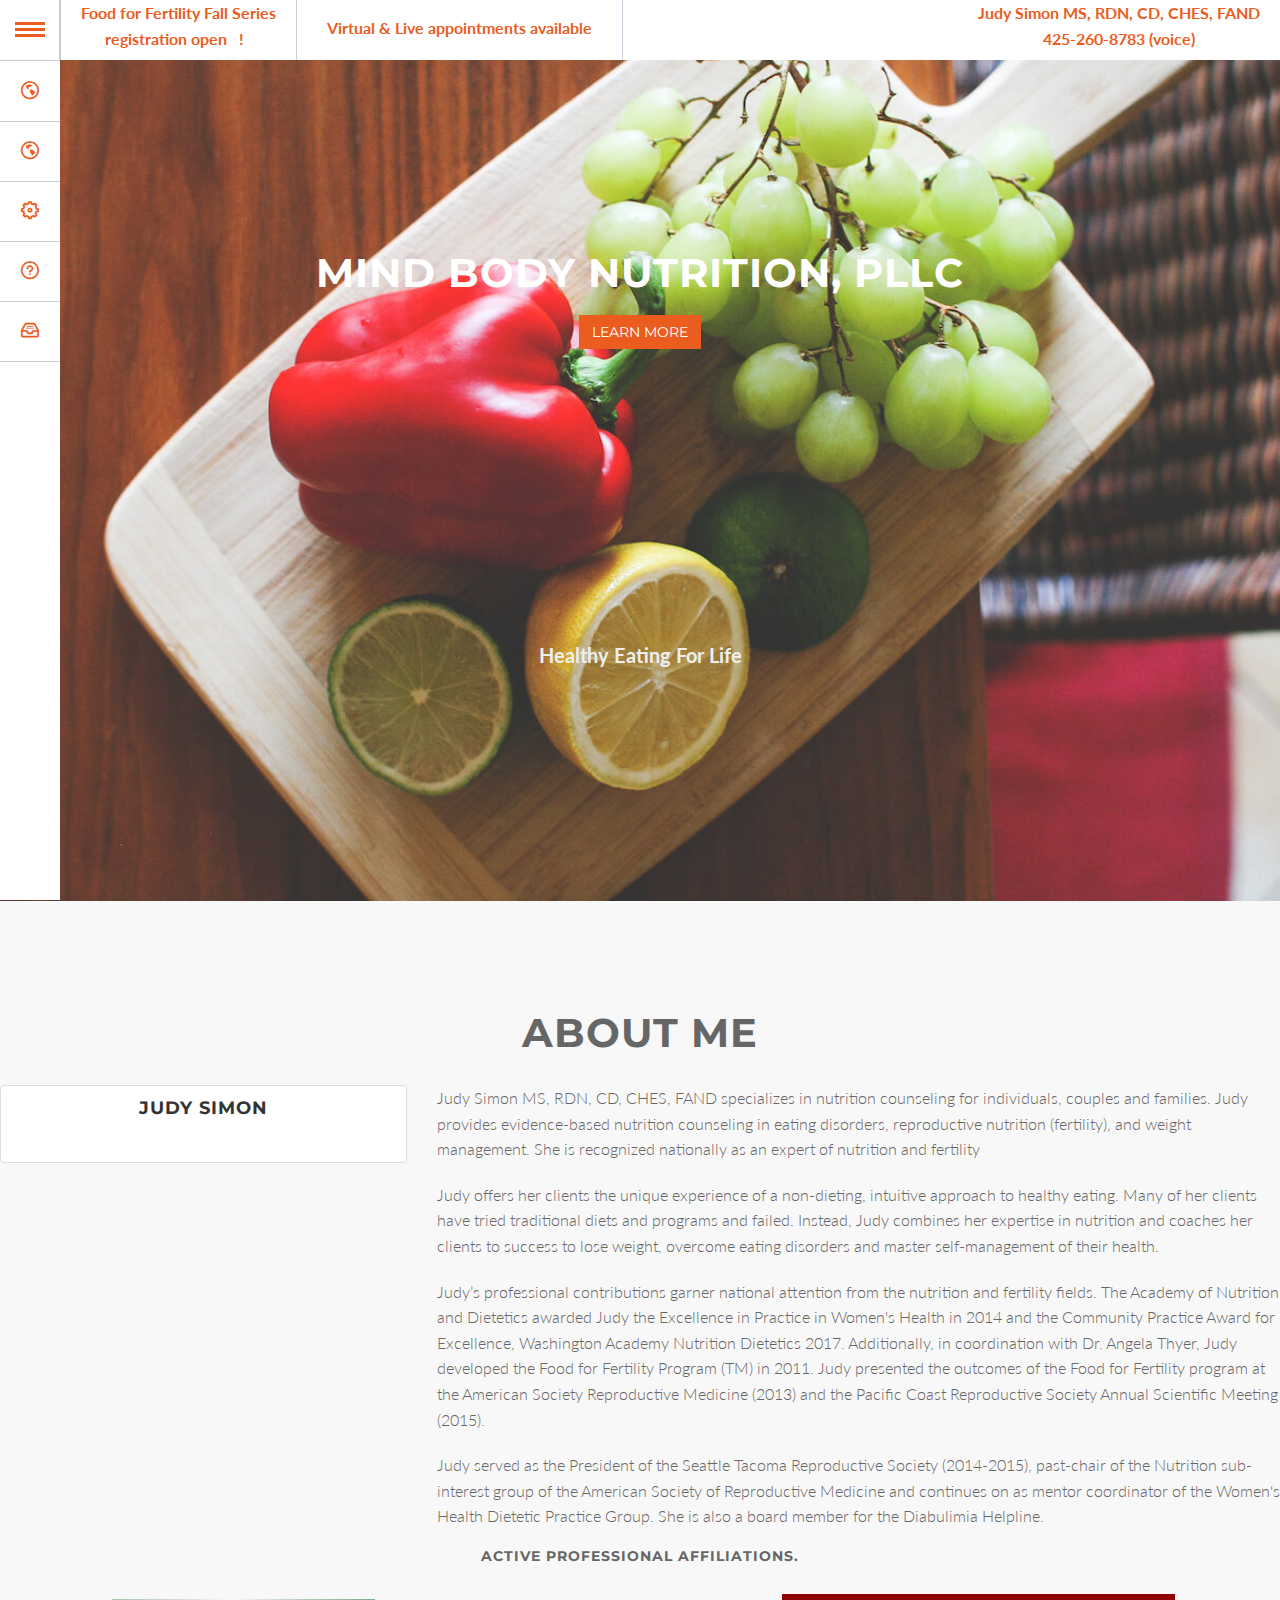
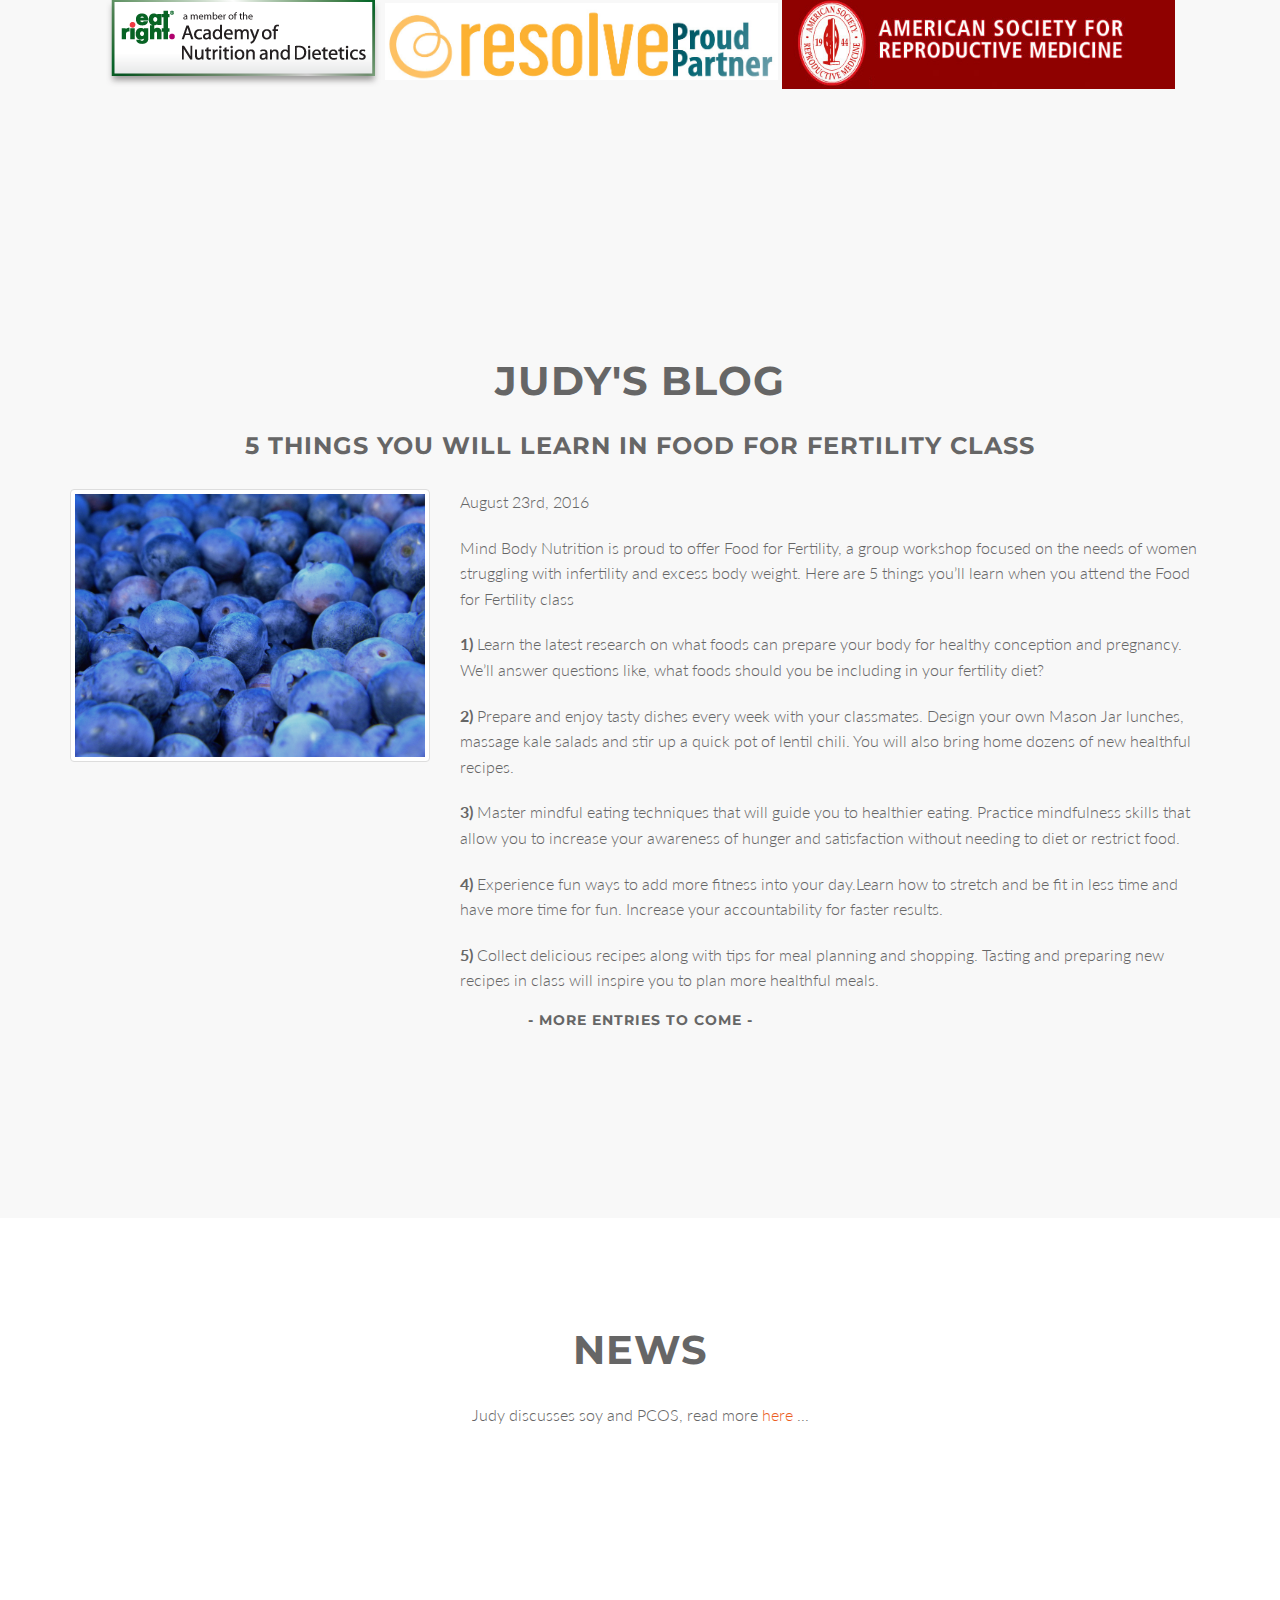
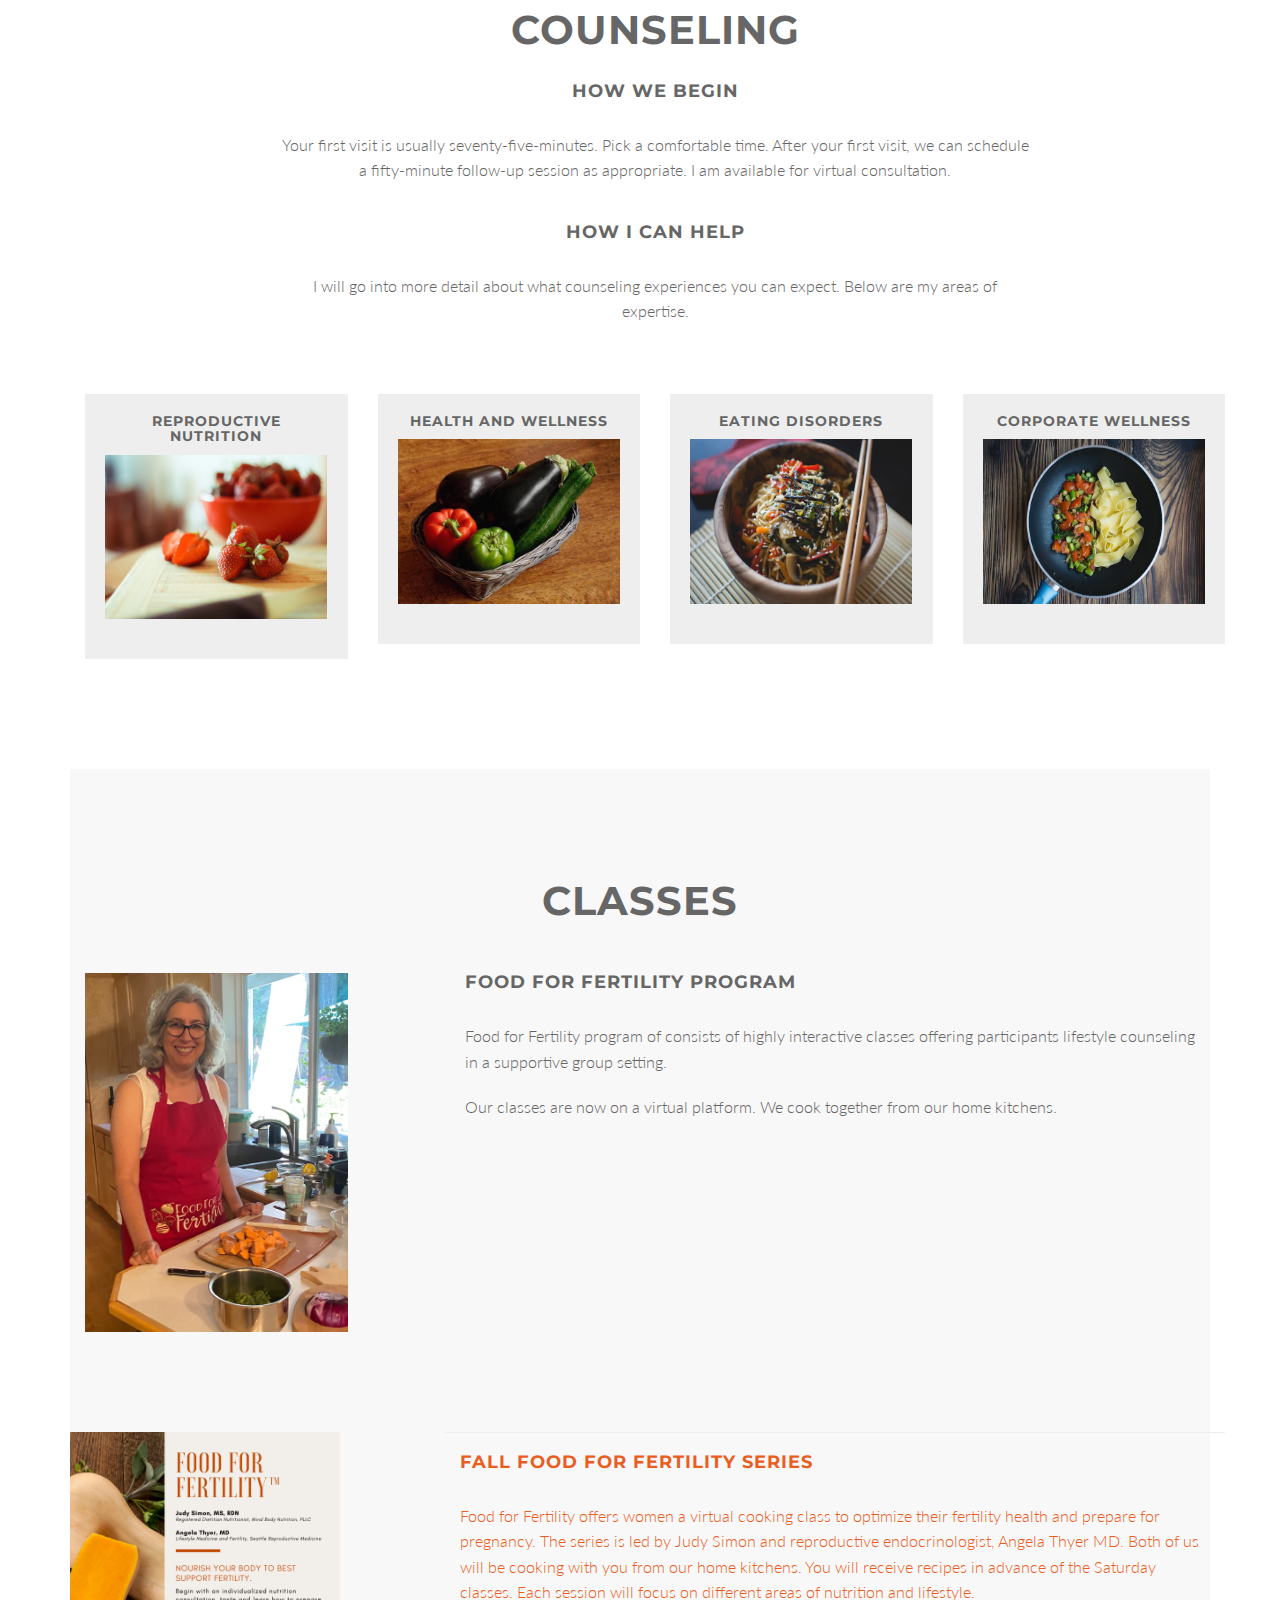
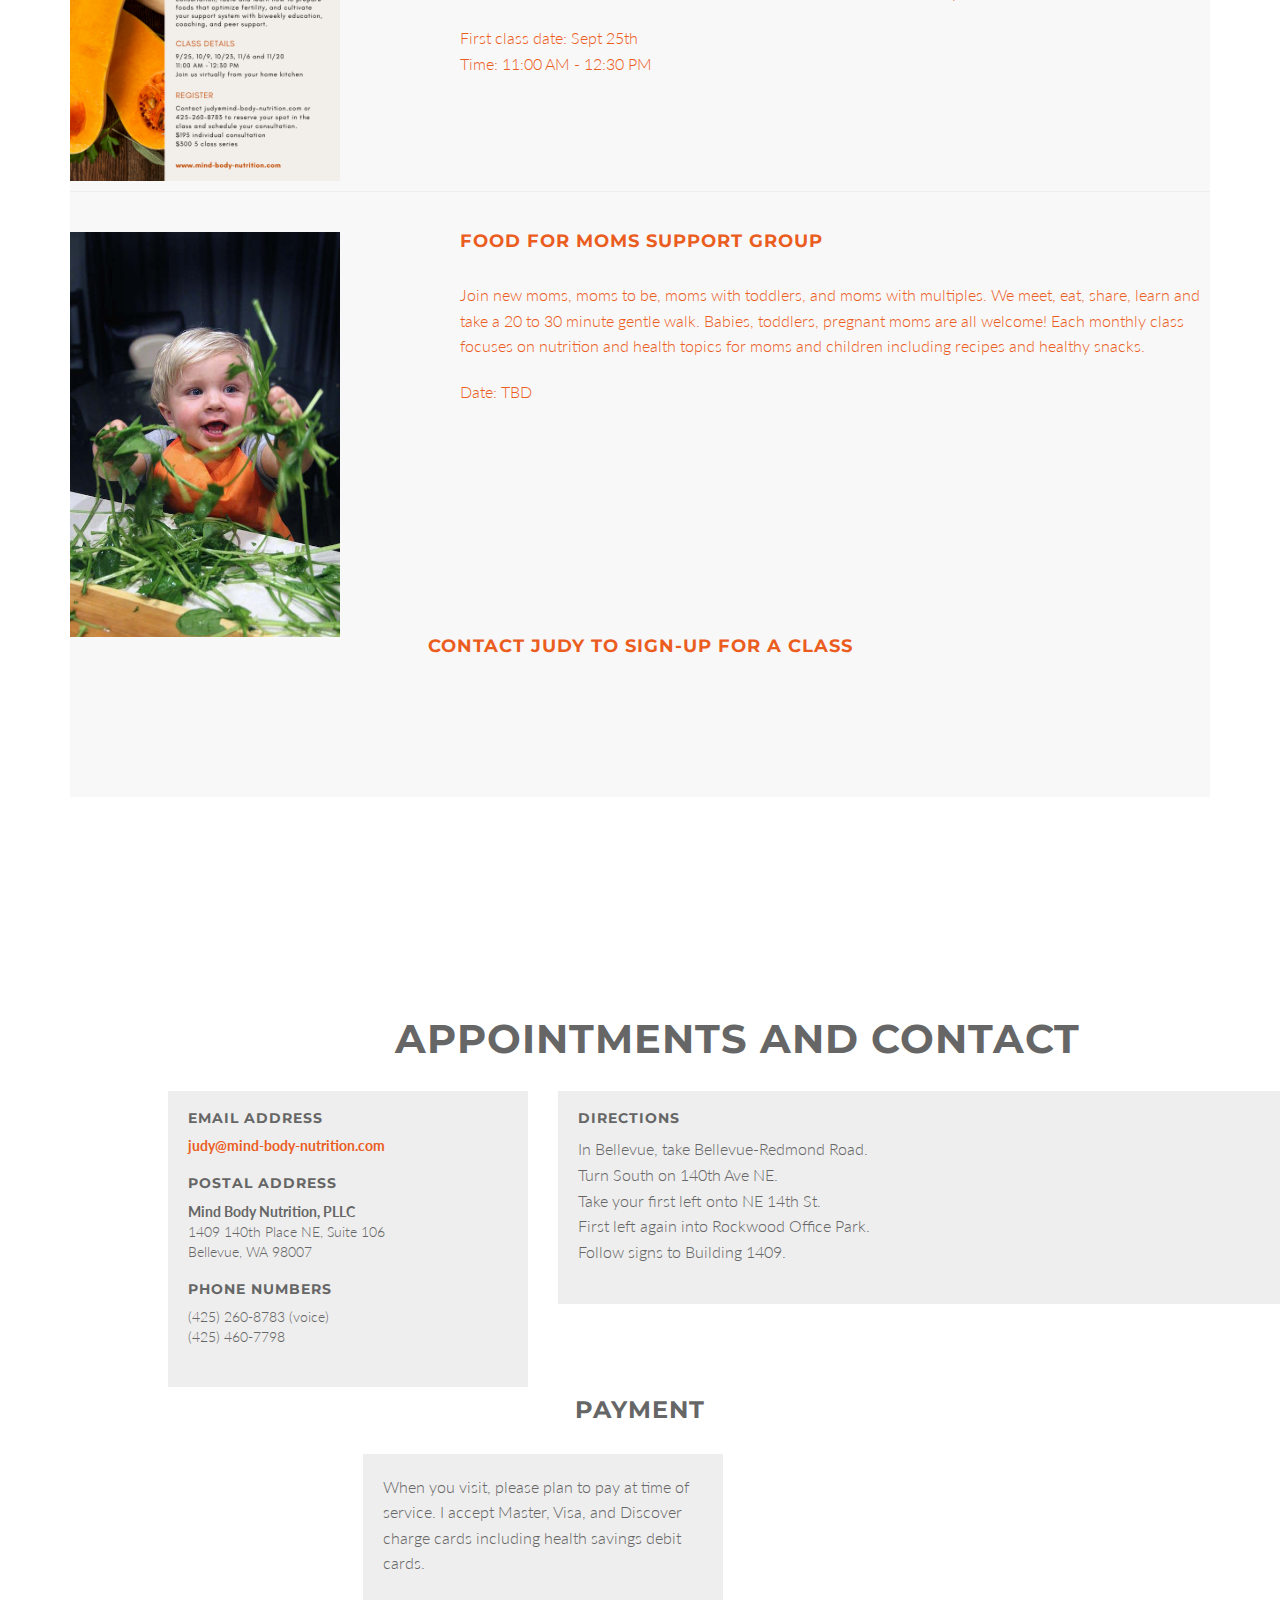
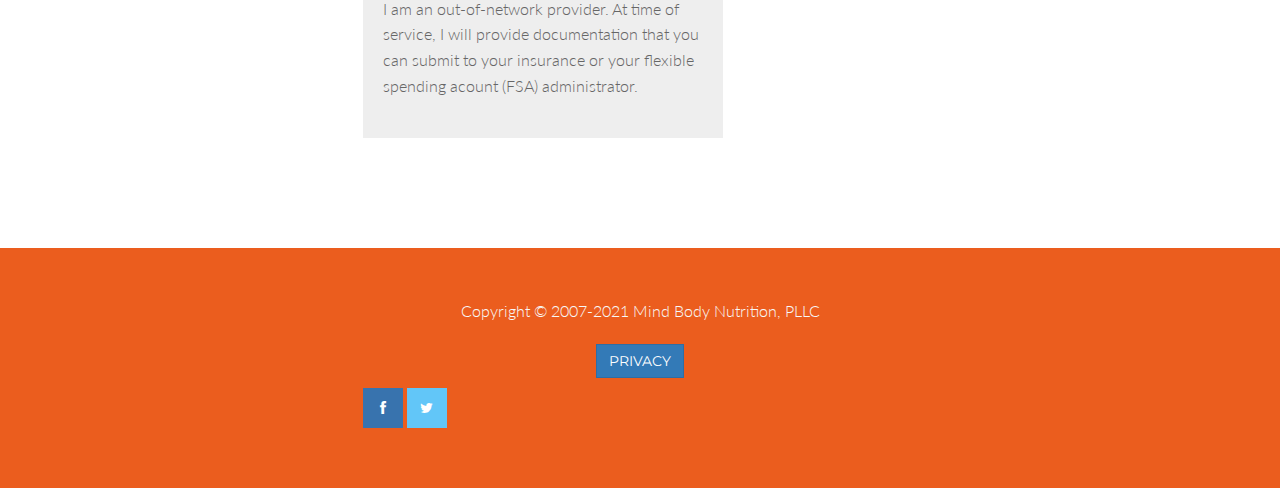
==== index.html @ d6df1277 "first update to FFF Fall series" ====
<!DOCTYPE html>
<!--
copyright Mind Body Nutrition, PLCC 2007-2021, all rights reserved
-->
<html lang="en">
 
<head>
  <meta charset="utf-8">
  <meta name="viewport" content="width=device-width, initial-scale=1">
  <meta name="description" content="">
  <meta name="author" content="">

  <title>Mind Body Nutrition</title>

  <!-- Bootstrap Core CSS -->
  <!--
  <link href="css/bootstrap.css" rel="stylesheet" type="text/css">
  -->
  <link href="bootstrap-3.3.5-dist/css/bootstrap.min.css" rel="stylesheet" type="text/css">

  <!-- Fonts -->
  <link href="font-awesome/css/font-awesome.css" rel="stylesheet" type="text/css">
  <link href="css/nivo-lightbox.css" rel="stylesheet" />
  <link href="css/nivo-lightbox-theme/default/default.css" rel="stylesheet" type="text/css" />
  <link href="css/animate.css" rel="stylesheet" />
  <!-- Squad theme CSS -->
  <link href="css/style.css" rel="stylesheet">
  <link href="color/default.css" rel="stylesheet">

</head>

<body data-spy="scroll">
  <div class="container-fluid">
    <div class="col-xs-1 col-md-2 col-lg-1">
      <ul id="gn-menu" class="gn-menu-main">
        <li class="gn-trigger">
          <a class="gn-icon gn-icon-menu"><span>Menu</span></a>
          <nav class="gn-menu-wrapper" >
            <div class="gn-scroller" >
              <ul class="gn-menu">
                <li><a data-toggle="collapse" data-target=".navbar-collapse" 
                href="#about" class="gn-icon gn-icon-earth">About</a></li>
                <li><a data-toggle="collapse" data-target=".navbar-collapse" 
                href="#blog"  class="gn-icon gn-icon-earth">Blog</a></li>
                <li><a data-toggle="collapse" data-target=".navbar-collapse" 
                href="#service" class="gn-icon gn-icon-cog">Counseling</a></li>
                <li><a data-toggle="collapse" data-target=".navbar-collapse" 
                href="#works" class="gn-icon gn-icon-help">Classes</a></li>
                <li><a data-toggle="collapse" data-target=".navbar-collapse" 
                href="#contact" class="gn-icon gn-icon-archive">Contact</a></li>
              </ul>
            </div>
            <!-- /gn-scroller -->
          </nav>
        </li>
        <li>
          <!-- <a href="index.html"> </a> -->
        </li>
        <li style="padding-left:20px; padding-right:20px" class="hidden-xs">
          <strong>
          <a href="#works">
          <p>Food for Fertility Fall Series 
          <br>registration open &nbsp; ! &nbsp; 
          </p>
          </a>
          <!--
          <br>Registration is now open</p></a>
          -->
          </strong>
        </li>

        <li style="padding-left:30px; padding-top:15px; padding-right:30px" class="hidden-xs">
          <strong>
          <p>
          Virtual & Live  appointments available
          </p> 
          </strong>
        </li>

        <li style="padding-right:20px; position: relative" class="hidden-xs">
          <strong>
          <p>
          Judy Simon MS, RDN, CD, CHES, FAND<br>
          425-260-8783 (voice)</p>
           
          </strong>
        </li>
        
        
      </ul>
    </div>
  </div>

  <!-- Section: intro -->

  <section id="intro" class="intro">
    <div class="slogan">
      <h1>Mind Body Nutrition, PLLC</h1>
      <a href="#about" class="btn btn-skin scroll">Learn more</a>
      <div class="row voffset">
        <br/>
        <br/>
        <p><strong>Healthy Eating For Life</strong></p>    
      </div>
    </div>
  </section>
  <!-- /Section: intro -->

  <!-- Section: about -->
  <section id="about" class="home-section text-center bg-gray">
    <div class="heading-about marginbot-50">

      <!--
      <div class="container">
      -->

        <div class="row">
          <div class="section-heading">
              <h2>About Me</h2>
          </div>
          <div class="col-xs-4 col-sm-4 col-md-4">
            <div class="thumbnail">
              <img src="nimg/judysimon-102818.jpg" alt=""/>
              <h4 class="caption">Judy Simon</h4>
            </div>
          </div>
          
          <div class="col-xs-8 col-sm-8 col-md-8 text-left">
              <p>
                  Judy Simon MS, RDN, CD, CHES, FAND specializes in nutrition counseling for
                  individuals, couples and families. Judy provides evidence-based nutrition 
                  counseling in eating disorders, reproductive nutrition (fertility), and weight 
                  management. She is recognized nationally as an expert of nutrition and 
                  fertility
              </p>
              <p>
                  Judy offers her clients the unique experience of a non-dieting, intuitive 
                  approach to healthy eating. Many of her clients have tried traditional 
                  diets and programs and failed. Instead, Judy combines her expertise 
                  in nutrition and coaches 
                  her clients to success to lose weight, overcome eating disorders and 
                  master self-management of their health.
              </p>
              <p> 
                  Judy’s professional contributions garner national attention from the nutrition 
                  and fertility fields. The Academy of Nutrition and Dietetics awarded Judy the
                  Excellence in Practice in Women's Health in 2014 and the Community 
                  Practice Award for Excellence, Washington Academy Nutrition Dietetics 2017.
                  Additionally, in coordination with Dr. Angela Thyer, Judy developed the Food 
                  for Fertility Program (TM) in 2011. Judy presented the outcomes of the Food 
                  for Fertility program at the American Society Reproductive Medicine (2013) 
                  and the Pacific Coast Reproductive Society Annual Scientific Meeting (2015).
              </p>
              <p>
                  Judy served as the President of the Seattle Tacoma Reproductive Society 
                  (2014-2015), past-chair of the Nutrition sub-interest group of the American 
                  Society of Reproductive Medicine and continues on as mentor coordinator of 
                  the Women's Health Dietetic Practice Group. She is also a board member for 
                  the Diabulimia Helpline. 
              </p>
          </div>
        </div>  
        <div class="row">
          <h5>Active professional affiliations.</h5>
          <img src="nimg/Academy_member.png">
          <img src="nimg/resolve.jpg" height="30%" width="30%">
          <img src="nimg/asrm.jpg" height="30%" width="30%">
        </div>
      <!--
      </div>
      -->
    </div> 
  </section>
  <!-- /Section: about -->
 
  <!-- Section: blog -->
  <section id="blog" class="home-section text-center bg-gray">
    <div class="heading-blog marginbot-50">

      <div class="container">

        <div class="row">
          <div class="section-heading">
              <h2>Judy's Blog</h2>
              <h3>5 Things You Will Learn in Food for Fertility Class</h3>
          </div>
         
          <div class="col-xs-4 col-sm-4 col-md-4">
            <div class="thumbnail">
              <img src="nimg/blueberries.jpg" alt=""/>
              <!-- <h4 class="caption">Judy Simon</h4> -->
            </div>
          </div>
          
          <div class="col-xs-8 col-sm-8 col-md-8 text-left">
 
              <p>August 23rd, 2016</p>

              <p>Mind Body Nutrition is proud to offer Food for Fertility, a group workshop focused on the needs of women 
                 struggling with infertility and excess body weight.  Here are 5 things you’ll learn when you attend the Food for Fertility class</p>
              <p><strong>1) </strong>Learn the latest research on what foods can prepare your body for healthy conception and pregnancy.
                 We’ll answer questions like, what foods should you be including in your fertility diet?
              <p><strong>2) </strong>Prepare and enjoy tasty dishes every week with your classmates. Design your own Mason Jar lunches, massage kale salads  
                 and stir up a quick pot of lentil chili.  You will also bring home dozens of new healthful recipes.</p>
              <p><strong>3) </strong>Master mindful eating techniques that will guide you to healthier eating. Practice mindfulness skills that allow you 
                 to increase your awareness of hunger and satisfaction without needing to diet or restrict food.</p>
              <p><strong>4) </strong>Experience fun ways to add more fitness into your day.Learn how to stretch and be fit in less time and 
                  have more time for fun.  Increase your accountability for faster results.</p>
              <p><strong>5) </strong>Collect delicious recipes along with tips for meal planning and shopping. Tasting and preparing 
                 new recipes in class will inspire you to plan more healthful meals.</p>
          </div>
       </div>  
        <div class="row">
         <h5> - More entries to come - </h5>
        </div>
      </div>
    </div> 
  </section>
  <!-- /Section: blog -->

   <!-- Section: news -->
   <section id="news" class="home-section text-center">
     <div class="heading-about marginbot-50">
       <div class="container">
         <div class="row">
           <div class="col-lg-8 col-lg-offset-2">
             <div class="section-heading">
               <h2>News</h2>
               <p>Judy discusses soy and PCOS, read more 
               <a href="https://www.marthamckittricknutrition.com/is-soy-bad-for-pcos-read-what-the-pcos-experts-say">here </a> ...</p>
             </div>
           </div>
         </div>
       </div>
     </div>
     <div class="container">

  <!-- /Section: news -->
 
 
   <!-- Section: services -->
   <section id="service" class="home-section text-center">
     <div class="heading-about marginbot-50">
       <div class="container">
         <div class="row">
           <div class="col-lg-8 col-lg-offset-2">
             <div class="section-heading">
               <h2>Counseling</h2>
               <h4>How We Begin</h4>
               <p>Your first visit is usually seventy-five-minutes. Pick a comfortable time. 
                 After your first visit, we can schedule a fifty-minute follow-up session 
                 as appropriate. I am available for virtual consultation.</p>
               <br>
               <h4>How I can help</h4>
               <p>I will go into more detail about what counseling 
                 experiences you can expect. Below are my areas of expertise.</p>
             </div>
           </div>
         </div>
       </div>
     </div>
     <div class="container">
       <div class="row panel-b">
         <div  class="row-height">
           <div class="col-xs-6 col-sm-3 col-md-3">         
             <div class="team boxed-grey">
               <div class="inner">
                 <h5>Reproductive Nutrition</h5>
                 <!--
                 <p class="subtitle">brief description</p>
                 -->
                 <div class="avatar">
                 <!-- -->
                   <img src="nimg/strawberries2a.jpg" alt="" class="img-responsive " />
                   
                
                 </div>
               </div>
             </div>         
           </div>
           <div class="col-xs-6 col-sm-3 col-md-3">
             <div class="team boxed-grey">
               <div class="inner">
                 <h5>Health and Wellness</h5>
                 <!--
                 <p data-toggle="tooltip" data-placement="top" 
                   title="whatever">brief description</p>
                -->
                <!--
                <p class="subtitle">brief description</p>
                -->
                <div class="avatar">
                <!---->
                  <img src="nimg/veg1a.jpg" alt="" class="img-responsive "  />
                
                </div>
              </div>
            </div>                  
          </div>     
          <div class="col-xs-6 col-sm-3 col-md-3">     
            <div class="team boxed-grey">
              <div class="inner">
                <h5>Eating disorders</h5>
                <!--
                <p class="subtitle">brief description</p>
                -->
                <div class="avatar">
                <!---->
                  <img src="nimg/veg2a.jpg" alt="" class="img-responsive "  />
                  
                
                </div>
              </div>
            </div>        
          </div>
          <div class="col-xs-6 col-sm-3 col-md-3">
            <div class="team boxed-grey">
              <div class="inner">
                <h5>Corporate wellness</h5>
                <!--
                <p class="subtitle">brief description</p>
                -->
                <div class="avatar">
                <!---->
                  <img src="nimg/pan1a.jpg" alt="" class="img-responsive "  />
                  
                
                </div>
              </div>
            </div>        
          </div>
        </div>
      </div>
    </div>

  </section>

  <!-- /Section: services -->
  <!-- Section: works -->

  <section id="works" class="home-section text-center bg-gray">
    <div class="heading-works marginbot-50">
      <div class="container-fluid">
        <div class="section-heading">
          <h2>Classes</h2>
        </div>

        <br>
        <!-- * * * FFF Program * * * -->

        <div class="row">

          <div class="col-xs-4 col-sm-4 col-md-4">
            <img src="nimg/Judy-Kitchen.png" class="img-responsive" height="75%" width="75%">
          </div>

          <div class="col-xs-8 col-sm-8 col-md-8 text-left">

            <h4> Food For Fertility Program</h4>

            <p>Food for Fertility program of consists of highly interactive classes offering
               participants lifestyle counseling in a supportive group setting. 
            </p>
            <p>
              Our classes are now on a virtual platform. We cook together from our home kitchens.
            </p>
          </div>
        </div>

        <br>

        <!-- * * * FFF Support Class * * * -->

        <!--

        <div class="row">
          <div class="col-xs-4 col-sm-4 col-md-4">
            <a href="docs/Support-Winter-2021.png"> <img src="docs/Support-Winter-2021.png" class="img-responsive" height="75%" width="75%">
          </div>
          <div class="col-xs-8 col-sm-8 col-md-8 text-left">
            <strong></strong>
            <h4>
               Food for Fertility Virtual Cooking Class 
               &nbsp; 
               <a href="mailto:judy@mind-body-nutrition.com"> sign-up </strong> </a>
            </h4>
            <h5>
            Kick off the new year!
            </h5>
            <p> 
            Plan to join Judy Simon, R.D., and Angela Thayer, M.D. from your home kitchen and
            together we'll learn to cook delicious plant-forward recipes to enhance fertility. 
            </p>
            <p>
            Date: Jan 24th, 2021<br>
            Time: Noon to 1:00 PM <br>
            </p>
            <!--
            <p> 
               The next support group will meet in September, date to be announced 
            </p>
              Location: 
              Seattle Reproductive Medicine<br>
              1505 West Lake Union /Sutie 400<br>
              Seattle, WA 98109<br>
              RSVP,&nbsp; class fee: $ pre-regisrationn required <br></p>
              <br>
              Location: Seattle Reproductive Medicine<br>Class </p>
            -->
          </div>
        </div>

        <br>

        <!-- * * * FFF 6-week Series Class * * * -->

        <div class="row">
          <div class="col-xs-4 col-sm-4 col-md-4">
            <!--
            <img src="img/Medley.png" class="img-responsive" height="85%" width="75%">
            -->
            <a href="docs/FFF-Class-092521.pdf"> <img src="docs/FFF-Class-092521.png" class="img-responsive" height="75%" width="75%">
            
          </div>

          <hr>
 
          <div class="col-xs-8 col-sm-8 col-md-8 text-left">

            <h4> Fall Food for Fertility Series 
              <!--
              &nbsp; 
              <a href="mailto:judy@mind-body-nutrition.com"> sign-up </strong></a>
              -->
            </h4>

            <!--
            <p>Description: &nbsp; The five-week class fosters
               skills that enable weight loss and fertility, focusing on healthy eating, 
               meal-planning strategies, and exercise habits. We cook, taste, meal plan, 
               and partake in light exercise. 
            </p>
            -->
            <p>
               Food for Fertility offers women a virtual cooking class to optimize their
               fertility health and prepare for pregnancy. The series is led by Judy Simon
               and reproductive endocrinologist, Angela Thyer MD. Both of us will be cooking with
               you from our home kitchens. You will receive recipes in advance of the 
               Saturday classes. Each session will focus on different areas of nutrition and 
               lifestyle.
             </p>
<!--
             <p>
                You will gain confidence and support in your skills by hands on cooking,
                planning and learning together with peers in a private small group 
                virtual setting.
            </p>
-->
<!--
            <p>
              The program consists of four weekly virtual sessions on Saturday mornings; 
              each session is 90 minutes online.</p>
            </p>
-->
	    <p>
               First class date: Sept 25th<br>
               Time: 11:00 AM - 12:30 PM <br>
               <!--
               Fee: $40 <br>
               -->
            </p>
            <!--
              <ul type="circle">
              <li>Current series began January 28, 2017</li>
              </li>
              </ul>
              <div LINE-HEIGHT:5px>
              </div>
            -->
          </div>
        </div>

        <hr>

        <br>


        <!-- * * * Mom's Class * * * -->

        <div class="row">
          <div class="col-xs-4 col-sm-4 col-md-4">
            <img src="nimg/childeating.JPG" class="img-responsive" height="75%" width="75%">
          </div>
          <div class="col-xs-8 col-sm-8 col-md-8 text-left">

            <h4>
              Food For Moms support group
              &nbsp; 
              <!--
              <a href="mailto:judy@mind-body-nutrition.com"> sign-up  </a>
              -->
            </h4>

            <p>
              Join new moms, moms to be, moms with toddlers, and moms with multiples. We meet, 
              eat, share, learn and take a 20 to 30 minute gentle walk. Babies, toddlers, pregnant
              moms are all welcome! Each monthly class focuses on nutrition and health topics for 
              moms and children including recipes and healthy snacks.
            </p>
            <p>
              Date: TBD<br>
            <!--
              <p> 
                Location:<br>
                 Willburton Hill Park<br>
                 Bellevue, WA <br>
                 RSVP
              </p>
              RSVP  , &nbsp; class fee: $50</p>
            -->
            </p>
          </div>
        </div>

        <!-- * * * END-OF-DESCRIPTIONS * * * -->

     <!-- General sign up -->
          
      <h4>
        <a href="mailto:judy@mind-body-nutrition.com">
          <strong>Contact Judy to sign-up for a class</strong>
        </a>
      </h4>
      </div>
    </div>
  <!-- END_OF_CLASSES -->            
  </section>

  <!-- /Section: works -->

  <!-- Section: contact -->
  <section id="contact" class="home-section text-center">
    <div class="heading-contact marginbot-10">    
  
      <div class="container">
        <div class="row">
          <div class="col-lg-12 col-lg-offset-1">
            <div class="section-heading">
              <h2>Appointments and Contact</h2> 
                    
              <div class="row panel-b text-left">
                
                <div class="col-xs-6 col-sm-4 col-md-4">         
                  <div class="team boxed-grey">
                    <div class="inner">
                      <h5>Email Address</h5>
                      <address>
                        <a href="mailto:judy@mind-body-nutrition.com">
                          <strong>judy@mind-body-nutrition.com</strong> 
                        </a>
                        <br/>
                      </address>                     
                      <h5>Postal Address</h5>
                      <address class="text-left">
                        <strong>Mind Body Nutrition, PLLC</strong><br>
                        1409 140th Place NE, Suite 106<br>
                        Bellevue, WA 98007
                        </br></br>
                        <h5>Phone numbers</h5>
                        
                        <abbr title="Phone"></abbr> (425) 260-8783 (voice)<br>
                        <abbr title="Fax"></abbr> (425) 460-7798
                      </address>
                    </div>
                  </div>         
                </div>   
                <div class="col-xs-6 col-sm-8 col-md-8">     
                  <div class="team boxed-grey">
                    <div class="inner">
                      <h5>Directions</h5>
                      <p>
                        In Bellevue, take Bellevue-Redmond Road.
                        <br>
                          Turn South on 140th Ave NE. 
                        <br>
                          Take your first left onto NE 14th St. 
                        <br>
                          First left again into Rockwood Office Park. 
                        <br>
                          Follow signs to Building 1409.
                      </p>
                    </div>
                  </div>        
                </div>      
              </div>
              
    
            </div>
          </div>
        </div>
      </div>
    </div>
    
    <div class="container">
      <div class="row">
        <div class="col-lg-6 col-lg-offset-3">
          <div class="section-heading">  
            <h3>Payment</h3>     
            <div class="row panel-b text-left">      
              <div class="col-xs-10 col-sm-8 col-md-8">         
                <div class="team boxed-grey">
                  <div class="inner">
                     <p>When you visit, please plan to pay at time of service. I accept Master, 
                    Visa, and Discover charge cards including health savings debit cards.</p>
                    <p>I am an out-of-network provider. At time of service, I will provide 
                      documentation that you can submit to your insurance or your 
                      flexible spending acount (FSA) administrator.</p>
                  </div>
                </div>
              </div>
            </div>
          </div>
        </div>
      </div>
    </div>
  </section>
  <!-- /Section: contact -->

  <footer>
    <div class="container">
      <div class="row">
        <div class="col-md-offset-3 col-md-6 ">

          <p>Copyright &copy; 2007-2021 Mind Body Nutrition, PLLC</p>

          <button class="btn btn-primary" type="button" data-toggle="collapse"
                  data-target="#Pri" 
                  aria-expanded="false" aria-controls="Pri">Privacy</button>
          <div class="collapse" style="background:blue" id="Pri">
            <div class="well text-left ">
              <div style="background:grey; color:green;margin: 0 0 0 0;border-width:0px">
                <p> We respect your privacy. </p> 
                <p> This website, Mind-Body-Nutrition, does not collect information about you</p>
              </div>
            </div>
          </div>

<!--
.navbar-default .navbar-nav .open .dropdown-menu>li>a,.navbar-default .navbar-nav .open .dropdown-menu {
  	background-color: #3344ff;
    color:#ffffff;
  }
          <div class="panel-group col-md-1" id="accordion" role="tablist" 
               aria-multiselectable="true" style="color:#ffffff">
            <div class="panel panel-default">
              <div class="panel-heading" role="tab" id="heading1">
                <h4 class="panel-title">
                  <a role="button" data-toggle="collapse" data-parent=#accordion"
                  href="#collapse1" aria-expanded="true" aria-controls="collapse1">Privacy</a>
                </h4>
              </div>
            <div id="collapse1" class="panel-collapse collapse in" role="tabpanel"
                 aria-labelledby="heading1">
              <div class="panel-body">
              </div>
             </div>
            </div>
          </div>
-->
          
          <ul style="list-style-type:none;" class="company-social">
            <li class="social-facebook">
              <a href="https://www.facebook.com/mindbodynutritionpllc" 
                 target="_blank"><i class="fa fa-facebook"></i></a>
            </li>
            <li class="social-twitter">
              <a href="https://twitter.com/jsimonrd" 
                 target="_blank"><i class="fa fa-twitter"></i></a>
            </li>
          </ul>
        </div>
      </div>
    </div>
  </footer>

  <!-- Core JavaScript Files -->
  <script src="js/jquery.min.js"></script>
  <!--
  <script src="js/bootstrap.js"></script>
  -->
  <script src="bootstrap-3.3.5-dist/js/bootstrap.min.js"></script>

  <script src="js/jquery.easing.min.js"></script>
  <script src="js/classie.js"></script>
  <script src="js/gnmenu.js"></script>
  <script src="js/jquery.scrollTo.js"></script>
  <script src="js/nivo-lightbox.min.js"></script>
  <script src="js/stellar.js"></script>
  <!-- Custom Theme JavaScript -->
  <script src="js/custom.js"></script>
  <script>$(function () {$('[data-toggle="popover"]').popover()})</script>
  <script> function pri() {return "hi this is your privacy"; }</script>
  <script
          $('.nav a').on('click', function() {
          $(".btn.navbar").click();
          $(".navbar-toggle").click()
          })
  </script>

</body>

</html>
---- css/nivo-lightbox-theme/default/default.css ----
/*
 * Nivo Lightbox Default Theme v1.0
 * http://dev7studios.com/nivo-lightbox
 *
 * Copyright 2013, Dev7studios
 * Free to use and abuse under the MIT license.
 * http://www.opensource.org/licenses/mit-license.php
 */
 
.nivo-lightbox-theme-default.nivo-lightbox-overlay { 
	background: #666;
	background: rgba(0,0,0,0.6); 
}
.nivo-lightbox-theme-default .nivo-lightbox-content.nivo-lightbox-loading { background: url(loading.gif) no-repeat 50% 50%; }

.nivo-lightbox-theme-default .nivo-lightbox-nav {
	top: 10%;
	width: 8%;
	height: 80%;
	text-indent: -9999px;
	background-repeat: no-repeat;
	background-position: 50% 50%;
	opacity: 0.5;
}
.nivo-lightbox-theme-default .nivo-lightbox-nav:hover { 
	opacity: 1; 
	background-color: rgba(0,0,0,0.5);
}
.nivo-lightbox-theme-default .nivo-lightbox-prev { 
	background-image: url(prev.png); 
	border-radius: 0 3px 3px 0;
}
.nivo-lightbox-theme-default .nivo-lightbox-next { 
	background-image: url(next.png); 
	border-radius: 3px 0 0 3px;
}

.nivo-lightbox-theme-default .nivo-lightbox-close {
	display: block;
	background: url(close.png) no-repeat 5px 5px;
	width: 16px;
	height: 16px;
	text-indent: -9999px;
	padding: 5px;
	opacity: 0.5;
}
.nivo-lightbox-theme-default .nivo-lightbox-close:hover { opacity: 1; }

.nivo-lightbox-theme-default .nivo-lightbox-title-wrap { bottom: -7%; }
.nivo-lightbox-theme-default .nivo-lightbox-title {
	font: 14px/20px 'Helvetica Neue', Helvetica, Arial, sans-serif;
	font-style: normal;
	font-weight: normal;
	background: #000;
	color: #fff;
	padding: 7px 15px;
	border-radius: 30px;
}

.nivo-lightbox-theme-default .nivo-lightbox-image img {
	background: #fff;
	-webkit-box-shadow: 0px 1px 1px rgba(0,0,0,0.4);
	   -moz-box-shadow: 0px 1px 1px rgba(0,0,0,0.4);
	        box-shadow: 0px 1px 1px rgba(0,0,0,0.4);
}
.nivo-lightbox-theme-default .nivo-lightbox-ajax,
.nivo-lightbox-theme-default .nivo-lightbox-inline {
	background: #fff;
	padding: 40px;
	-webkit-box-shadow: 0px 1px 1px rgba(0,0,0,0.4);
	   -moz-box-shadow: 0px 1px 1px rgba(0,0,0,0.4);
	        box-shadow: 0px 1px 1px rgba(0,0,0,0.4);
}

@media (-webkit-min-device-pixel-ratio: 1.3),
       (-o-min-device-pixel-ratio: 2.6/2),
       (min--moz-device-pixel-ratio: 1.3),
       (min-device-pixel-ratio: 1.3),
       (min-resolution: 1.3dppx) {

	.nivo-lightbox-theme-default .nivo-lightbox-content.nivo-lightbox-loading { 
		background-image: url(loading@2x.gif); 
		background-size: 32px 32px;
	}
	.nivo-lightbox-theme-default .nivo-lightbox-prev { 
		background-image: url(prev@2x.png); 
		background-size: 48px 48px;
	}
	.nivo-lightbox-theme-default .nivo-lightbox-next { 
		background-image: url(next@2x.png); 
		background-size: 48px 48px;
	}
	.nivo-lightbox-theme-default .nivo-lightbox-close { 
		background-image: url(close@2x.png); 
		background-size: 16px 16px;
	}
	
}
---- css/style.css ----
/* ==== Google font ==== */
@import url('http://fonts.googleapis.com/css?family=Lato:100,300,400,700,900,100italic,300italic,400italic,700italic,900italic|Montserrat:700|Merriweather:400italic');


body {
    width: 100%;
    height: 100%;
    font-family: 'Lato',sans-serif;
	font-weight: 300;
    color: #666;
    background-color: #fff;
}

html {
    width: 100%;
    height: 100%;
}

h1,
h2,
h3,
h4,
h5,
h6 {
    margin: 0 0 30px;
    text-transform: uppercase;
    font-family: Montserrat,sans-serif;
    font-weight: 700;
    letter-spacing: 1px;
}

p {
    margin: 0 0 20px;
    font-size: 16px;
    line-height: 1.6em;
}

p.lead {
	font-weight: 600;
}

voffset {
  margin-top: 0px;
}
panel {
  height: 50px;
}

a {
    color: #28c3ab;
    -webkit-transition: all .2s ease-in-out;
    -moz-transition: all .2s ease-in-out;
    transition: all .2s ease-in-out;
}

a:hover,
a:focus {
    text-decoration: none;
    color: #176e61;
}

.light {
    font-weight: 400;
}

address {
	margin-left: 0;
	padding: 0;
}


/* misc */
hr {
  margin-top: 10px;
}

.masthead{
    height://height of bg;
        background-image:url("../images/gov-header.jpg");
            background-repeat:no-repeat;
            }

/* margins */
.marginbot-0{margin-bottom:0 !important;}
.marginbot-10{margin-bottom:10px !important;}
.marginbot-20{margin-bottom:20px !important;}
.marginbot-30{margin-bottom:30px !important;}
.marginbot-40{margin-bottom:40px !important;}
.marginbot-50{margin-bottom:50px !important;}

/* ===========================
--- General sections
============================ */

.home-section {
    padding-top: 110px;
    padding-bottom: 110px;
	display:block;
    position:relative;
    z-index:120;
}


.section-heading h2 {
	font-size: 40px;
}
.section-heading i {
	margin-bottom: 80px;
}


/* --- section bg var --- */

.bg-white {
	background: #fff;
}

.bg-gray {
	background: #f8f8f8;
}


.bg-dark {
	background: #575757;
}

/* --- section color var --- */

.text-light {
	color: #fff;
}

/* ============================
--- Menu
============================= */

@font-face {
		font-weight: normal;
		font-style: normal;
		font-family: 'ecoicons';
		src: url("../fonts/ecoicons/ecoicons.eot");
		src: url("../fonts/ecoicons/ecoicons.eot?#iefix") format("embedded-opentype"), url("../fonts/ecoicons/ecoicons.woff") format("woff"), url("../fonts/ecoicons/ecoicons.ttf") format("truetype"), url("../fonts/ecoicons/ecoicons.svg#ecoicons") format("svg");
}

.gn-menu-main,
.gn-menu-main ul {
		margin: 0;
		padding: 0;
		background: #fff;
		color: #eb5d1e;
		list-style: none;
		text-transform: none;
		font-weight: 300;
		font-family: 'Lato', Arial, sans-serif;
		line-height: 60px;
		z-index:150;
}

.gn-menu-main {
		position: fixed;
		top: 0;
		left: 0;
		width: 100%;
		height: 60px;
		font-size: 13px;
}

.gn-menu-main a {
		display: block;
		height: 100%;
		color: #eb5d1e;
		text-decoration: none;
		cursor: pointer;
}

.no-touch .gn-menu-main a:hover,
.no-touch .gn-menu li.gn-search-item:hover,
.no-touch .gn-menu li.gn-search-item:hover a {
		background: #eb5d1e;
		color: white;
}

.gn-menu-main > li {
		display: block;
		float: left;
		height: 100%;
		border-right: 1px solid #c6d0da;
		text-align: center;
}

/* icon-only trigger (menu item) */

.gn-menu-main li.gn-trigger {
		position: relative;
		width: 60px;
		-webkit-touch-callout: none;
		-webkit-user-select: none;
		-khtml-user-select: none;
		-moz-user-select: none;
		-ms-user-select: none;
		user-select: none;
}

.gn-menu-main > li:last-child {
		float: right;
		border-right: none;
}

.gn-menu-main > li > a {
		padding: 0 30px;
		text-transform: uppercase;
		letter-spacing: 1px;
		font-weight: bold;
}

.gn-menu-main:after {
		display: table;
		clear: both;
		content: "";
}

.gn-menu-wrapper {
		position: fixed;
		top: 60px;
		bottom: 0;
		left: 0;
		overflow: hidden;
		width: 60px;
		border-top: 1px solid #c6d0da;
		background: white;
		-webkit-transform: translateX(-60px);
		-moz-transform: translateX(-60px);
		transform: translateX(-60px);
		-webkit-transition: -webkit-transform 0.3s, width 0.3s;
		-moz-transition: -moz-transform 0.3s, width 0.3s;
		transition: transform 0.3s, width 0.3s;
}

.gn-scroller {
		position: absolute;
		overflow-y: scroll;
		width: 370px;
		height: 100%;
}

.gn-menu {
		border-bottom: 1px solid #c6d0da;
		text-align: left;
		font-size: 18px;
}

.gn-menu li:not(:first-child),
.gn-menu li li {
		box-shadow: inset 0 1px #c6d0da
}

.gn-submenu li {
		overflow: hidden;
		height: 0;
		-webkit-transition: height 0.3s;
		-moz-transition: height 0.3s;
		transition: height 0.3s;
}

.gn-submenu li a {
		color: #c1c9d1
}

input.gn-search {
		position: relative;
		z-index: 10;
		padding-left: 60px;
		outline: none;
		border: none;
		background: transparent;
		color: #eb5d1e;
		font-weight: 300;
		font-family: 'Lato', Arial, sans-serif;
		cursor: pointer;
}

/* placeholder */

.gn-search::-webkit-input-placeholder {
		color: #eb5d1e
}

.gn-search:-moz-placeholder {
		color: #eb5d1e
}

.gn-search::-moz-placeholder {
		color: #eb5d1e
}

.gn-search:-ms-input-placeholder {
		color: #eb5d1e
}

/* hide placeholder when active in Chrome */

.gn-search:focus::-webkit-input-placeholder,
.no-touch .gn-menu li.gn-search-item:hover .gn-search:focus::-webkit-input-placeholder {
		color: transparent
}

input.gn-search:focus {
		cursor: text
}

.no-touch .gn-menu li.gn-search-item:hover input.gn-search {
		color: white
}

/* placeholder */

.no-touch .gn-menu li.gn-search-item:hover .gn-search::-webkit-input-placeholder {
		color: white
}

.no-touch .gn-menu li.gn-search-item:hover .gn-search:-moz-placeholder {
		color: white
}

.no-touch .gn-menu li.gn-search-item:hover .gn-search::-moz-placeholder {
		color: white
}

.no-touch .gn-menu li.gn-search-item:hover .gn-search:-ms-input-placeholder {
		color: white
}

.gn-menu-main a.gn-icon-search {
		position: absolute;
		top: 0;
		left: 0;
		height: 60px;
}

.gn-icon::before {
		display: inline-block;
		width: 60px;
		text-align: center;
		text-transform: none;
		font-weight: normal;
		font-style: normal;
		font-variant: normal;
		font-family: 'ecoicons';
		line-height: 1;
		speak: none;
		-webkit-font-smoothing: antialiased;
}

.gn-icon-help::before {
		content: "\e000"
}

.gn-icon-earth::before {
		content: "\e004"
}

.gn-icon-cog::before {
		content: "\e006"
}

.gn-icon-search::before {
		content: "\e005"
}

.gn-icon-download::before {
		content: "\e007"
}

.gn-icon-photoshop::before {
		content: "\e001"
}

.gn-icon-illustrator::before {
		content: "\e002"
}

.gn-icon-archive::before {
		content: "\e00d"
}

.gn-icon-article::before {
		content: "\e003"
}

.gn-icon-pictures::before {
		content: "\e008"
}

.gn-icon-videos::before {
		content: "\e009"
}

/* if an icon anchor has a span, hide the span */

.gn-icon span {
		width: 0;
		height: 0;
		display: block;
		overflow: hidden;
}

.gn-icon-menu::before {
		margin-left: -15px;
		vertical-align: -2px;
		width: 30px;
		height: 3px;
		background: #eb5d1e;
		box-shadow: 0 3px white, 0 -6px #eb5d1e, 0 -9px white, 0 -12px #eb5d1e;
		content: '';
}

.no-touch .gn-icon-menu:hover::before,
.no-touch .gn-icon-menu.gn-selected:hover::before {
		background: white;
		box-shadow: 0 3px #eb5d1e, 0 -6px white, 0 -9px #eb5d1e, 0 -12px white;
}

.gn-icon-menu.gn-selected::before {
		background: #eb5d1e;
		box-shadow: 0 3px white, 0 -6px #eb5d1e, 0 -9px white, 0 -12px #eb5d1e;
}

/* styles for opening menu */

.gn-menu-wrapper.gn-open-all,
.gn-menu-wrapper.gn-open-part {
		-webkit-transform: translateX(0px);
		-moz-transform: translateX(0px);
		transform: translateX(0px);
}

/* HACK change width from 340px to 175px */
.gn-menu-wrapper.gn-open-all {
		width: 175px
}

.gn-menu-wrapper.gn-open-all .gn-submenu li {
		height: 60px
}

@media screen and (max-width: 422px) { 
	.gn-menu-wrapper.gn-open-all {
			-webkit-transform: translateX(0px);
			-moz-transform: translateX(0px);
			transform: translateX(0px);
			width: 100%;
	}

	.gn-menu-wrapper.gn-open-all .gn-scroller {
			width: 130%
	}
}




/* ===========================
--- Intro
============================ */

.intro {
	width:100%;
	position:relative;
}


#intro{	
	background-image: url(../nimg/veg3.jpg);
	background-size: cover;
}

.intro .slogan {
	padding:250px 0 60px;
	text-align: center;
	
}
.intro .slogan h1 {
	color: #fff;
	line-height: 1.1em;
	margin-bottom: 20px;
	 font-size: 40px;
}
.intro .slogan p {
	color: #eee;
	margin-bottom: 50px;
	font-size: 20px;
}


.brand-heading {
    font-size: 40px;
}

.intro-text {
    font-size: 18px;
}


/* slider */

.tp-caption.custom_large_white {
	color: #FFF;
	text-shadow: none;
	font-size: 60px;
	line-height: 60px;
	font-weight: 700;
	font-family: Montserrat, sans-serif;
	background-color: rgba(0, 0, 0, 0);
	text-decoration: none;
	text-transform: uppercase;
	border-width: 0px;
	border-color: #000;
	border-style: none;
}

.tp-caption a.btn {
	color: #fff;
}



/* ===========================
--- About
============================ */

.boxed-grey {
	background: #eee;
	padding: 20px;
}

.team h5 {
	margin-bottom: 10px;
}

.team p.subtitle {
	margin-bottom: 10px;
}

.avatar {
	margin-bottom: 20px;
}

.team-social {
	margin-left: 0;
	padding-left: 0;
	
}

.team-social {
	text-align: center;
}

.team-social li{
    display: inline-block;
	margin:0 !important;
	padding:0;
}


.team-social a{
	margin:0;
	padding:0;
    display: block;
	width: 40px;
    height: 40px;
    line-height: 40px;
    text-align: center;
    background: #3bbec0;
	color: #fff;
    -webkit-transition: background .3s ease-in-out;
    transition: background .3s ease-in-out;
}
.team-social a i{
	text-align: center;
	margin:0;
	padding:0;
}
.team-social .social-facebook a{background: #3873ae;}
.team-social .social-twitter a{background: #62c6f8;}
.team-social .social-dribble a{background: #d74980;}
.team-social .social-deviantart a{background: #8da356;}
.team-social .social-google a{background: #000;}
.team-social .social-vimeo a{background: #51a6d3;}
.team-social .social-facebook a:hover{background: #4893ce;}
.team-social .social-twitter a:hover{background: #82e6ff;}
.team-social .social-dribble a:hover{background: #f769a0;}
.team-social .social-deviantart a:hover{background: #adc376;}
.team-social .social-google a:hover{background: #333;}
.team-social .social-vimeo a:hover{background: #71c6f3;}


/* ===========================
--- Services
============================ */

.service-icon {
	margin-bottom: 20px;
}	




/* ===========================
--- Works
============================ */

.gallery-item > div {
	margin-bottom: 30px;
}

/* ===========================
--- Contact
============================ */

form#contact-form .form-group label {
	text-align: left !important;
	display: block;
	text-transform: uppercase;
	letter-spacing: 1px;
	font-size: 12px;
}
form#contact-form input,form#contact-form select,form#contact-form textarea {
	border-radius: 0;
	border: 1px solid #eee;
  -webkit-box-shadow: none;
          box-shadow:  none;
}

form#contact-form input:focus,form#contact-form select:focus,form#contact-form textarea:focus {
  -webkit-box-shadow: 0 1px 2px rgba(0, 0, 0, .05);
          box-shadow: 0 1px 2px rgba(0, 0, 0, .05);
}
.input-group-addon {
  background-color: #fefefe;
  border: 1px solid #eee;
  border-radius: 0;
}

.widget-contact {
	text-align: left;
	margin-top: 30px;
}


.company-social {
	margin-left: 0;
	padding-left: 0;
	margin-top: 10px;
}

.company-social {
	text-align: left;
}

.company-social li{
    display: inline-block;
	margin:0 !important;
	padding:0;
}


.company-social a{
	margin:0;
	padding:0;
    display: block;
	width: 40px;
    height: 40px;
    line-height: 40px;
    text-align: center;
    background: #3bbec0;
	color: #fff;
    -webkit-transition: background .3s ease-in-out;
    transition: background .3s ease-in-out;
}
.company-social a i{
	text-align: center;
	margin:0;
	padding:0;
}
.company-social .social-facebook a{background: #3873ae;}
.company-social .social-twitter a{background: #62c6f8;}
.company-social .social-dribble a{background: #d74980;}
.company-social .social-deviantart a{background: #8da356;}
.company-social .social-google a{background: #000;}
.company-social .social-vimeo a{background: #51a6d3;}
.company-social .social-facebook a:hover{background: #4893ce;}
.company-social .social-twitter a:hover{background: #82e6ff;}
.company-social .social-dribble a:hover{background: #f769a0;}
.company-social .social-deviantart a:hover{background: #adc376;}
.company-social .social-google a:hover{background: #333;}
.company-social .social-vimeo a:hover{background: #71c6f3;}



/* ===========================
--- Footer
============================ */

footer {
	text-align: center;
	padding: 50px 0 ;
	
}

footer p {
	color: #f8f8f8;
}

footer a {
	color: #fefefe;
}

footer a:hover {
	color: #fff;
}

/* ===========================
--- Elements
============================ */

.btn {
	border-radius: 0;
    text-transform: uppercase;
    font-family: Montserrat,sans-serif;
    font-weight: 400;
    -webkit-transition: all .3s ease-in-out;
    -moz-transition: all .3s ease-in-out;
    transition: all .3s ease-in-out;
}


.btn-circle {
    width: 70px;
    height: 70px;
    margin-top: 15px;
    padding: 7px 16px;
    border: 2px solid #fff;
    border-radius: 50%;
    font-size: 40px;
    color: #fff;
    background: 0 0;
    -webkit-transition: background .3s ease-in-out;
    -moz-transition: background .3s ease-in-out;
    transition: background .3s ease-in-out;
}

.btn-circle.btn-dark {
    border: 2px solid #666;
    color: #666;
}


.btn-circle:hover,
.btn-circle:focus {
    outline: 0;
    color: #fff;
    background: rgba(255,255,255,.1);
}

.btn-circle.btn-dark :hover,
.btn-circle.btn-dark :focus {
    outline: 0;
    color: #999;
    background: #fff;
}

.btn-circle.btn-dark :hover i,
.btn-circle.btn-dark :focus i{
    color: #999;
}

.page-scroll .btn-circle i.animated {
    -webkit-transition-property: -webkit-transform;
    -webkit-transition-duration: 1s;
    -moz-transition-property: -moz-transform;
    -moz-transition-duration: 1s;
}

.page-scroll .btn-circle:hover i.animated {
    -webkit-animation-name: pulse;
    -moz-animation-name: pulse;
    -webkit-animation-duration: 1.5s;
    -moz-animation-duration: 1.5s;
    -webkit-animation-iteration-count: infinite;
    -moz-animation-iteration-count: infinite;
    -webkit-animation-timing-function: linear;
    -moz-animation-timing-function: linear;
}

@-webkit-keyframes pulse {    
    0 {
        -webkit-transform: scale(1);
        transform: scale(1);
    }

    50% {
        -webkit-transform: scale(1.2);
        transform: scale(1.2);
    }

    100% {
        -webkit-transform: scale(1);
        transform: scale(1);
    }
}

@-moz-keyframes pulse {    
    0 {
        -moz-transform: scale(1);
        transform: scale(1);
    }

    50% {
        -moz-transform: scale(1.2);
        transform: scale(1.2);
    }

    100% {
        -moz-transform: scale(1);
        transform: scale(1);
    }
}


#text {
    color: #fff;
    background: #ffcc00;
}

#map {
	height: 500px;
}


.btn-skin:hover,
.btn-skin:focus,
.btn-skin:active,
.btn-skin.active {
  color: #fff;
  background-color: #666;
  border-color: #666;
}


.btn-default:hover,
.btn-default:focus {
    border: 1px solid #28c3ab;
    outline: 0;
    color: #000;
    background-color: #28c3ab;
}

.btn-huge {
    padding: 25px;
    font-size: 26px;
}

.banner-social-buttons {
    margin-top: 0;
}

/* row height */

.inside {
  margin-top: 20px;
  margin-bottom: 20px;
  background: #ededed;
  background: -webkit-gradient(linear, left top, left bottom,color-stop(0%, #f4f4f4), color-stop(100%, #ededed));
  background: -moz-linear-gradient(top, #f4f4f4 0%, #ededed 100%);
  background: -ms-linear-gradient(top, #f4f4f4 0%, #ededed 100%);
}
.inside-full-height {
  /*
  // if you want to give content full height give him height: 100%;
  // with content full height you can't apply margins to the content
  // content full height does not work in ie http://stackoverflow.com/questions/27384433/ie-display-table-cell-child-ignores-height-100
  */
  height: 100%;
  margin-top: 0;
  margin-bottom: 0;
}

/* columns of same height styles */

.row-height {
  display: table;
  table-layout: fixed;
  height: 100%;
  width: 100%;
}
.col-height {
  display: table-cell;
  float: none;
  height: 100%;
}
.col-top {
  vertical-align: top;
}
.col-middle {
  vertical-align: middle;
}
.col-bottom {
  vertical-align: bottom;
}


/****** Media queries ******/

@media(min-width:767px) {

    .intro {
        height: 100%;
        padding: 0;
    }

    .brand-heading {
        font-size: 100px;
    }
	
    .intro-text {
        font-size: 25px;
    }


}
@media (max-width:768px) {
	
	.team.boxed-grey {
		margin-bottom: 30px;
	}
	
	.boxed-grey {
		margin-bottom: 30px;
	}
	.intro .slogan {
		padding:100px 0 60px;
		
	}
	
}

@media (max-width:480px) {

	.intro .slogan {
		padding:170px 0 60px;
		
	}
}

@media (min-width: 480px) {
  .row-xs-height {
    display: table;
    table-layout: fixed;
    height: 100%;
    width: 100%;
  }
  .col-xs-height {
    display: table-cell;
    float: none;
    height: 100%;
  }
  .col-xs-top {
    vertical-align: top;
  }
  .col-xs-middle {
    vertical-align: middle;
  }
  .col-xs-bottom {
    vertical-align: bottom;
  }
}

@media (min-width: 768px) {
  .row-sm-height {
    display: table;
    table-layout: fixed;
    height: 100%;
    width: 100%;
  }
  .col-sm-height {
    display: table-cell;
    float: none;
    height: 100%;
  }
  .col-sm-top {
    vertical-align: top;
  }
  .col-sm-middle {
    vertical-align: middle;
  }
  .col-sm-bottom {
    vertical-align: bottom;
  }
}

@media (min-width: 992px) {
  .row-md-height {
    display: table;
    table-layout: fixed;
    height: 100%;
    width: 100%;
  }
  .col-md-height {
    display: table-cell;
    float: none;
    height: 100%;
  }
  .col-md-top {
    vertical-align: top;
  }
  .col-md-middle {
    vertical-align: middle;
  }
  .col-md-bottom {
    vertical-align: bottom;
  }
}

@media (min-width: 1200px) {
  .row-lg-height {
    display: table;
    table-layout: fixed;
    height: 100%;
    width: 100%;
  }
  .col-lg-height {
    display: table-cell;
    float: none;
    height: 100%;
  }
  .col-lg-top {
    vertical-align: top;
  }
  .col-lg-middle {
    vertical-align: middle;
  }
  .col-lg-bottom {
    vertical-align: bottom;
  }
}
---- color/default.css ----
a,.tp-caption a.btn:hover {
	color: #eb5d1e;
}
.top-nav-collapse {
	background: #eb5d1e;
}

.navbar-custom ul.nav ul.dropdown-menu li a:hover {
	color: #eb5d1e;
}

.owl-theme .owl-controls .owl-page.active span,
.owl-theme .owl-controls.clickable .owl-page:hover span {
    background-color: #eb5d1e;
}

.widget-avatar .avatar:hover {
    border: 5px solid #005d1e;
}

.bg-skin {
	background: #eb5d1e;
}

form#contact-form input:focus,form#contact-form select:focus,form#contact-form textarea:focus {
	border-color: #eb5d1e;
}

footer {
    background-color: #eb5d1e;
}


.btn-skin {
  color: #fff;
  background-color: #eb5d1e;
  border-color: #eb5d1e;
}

.voffset { margin-top: 250px;}
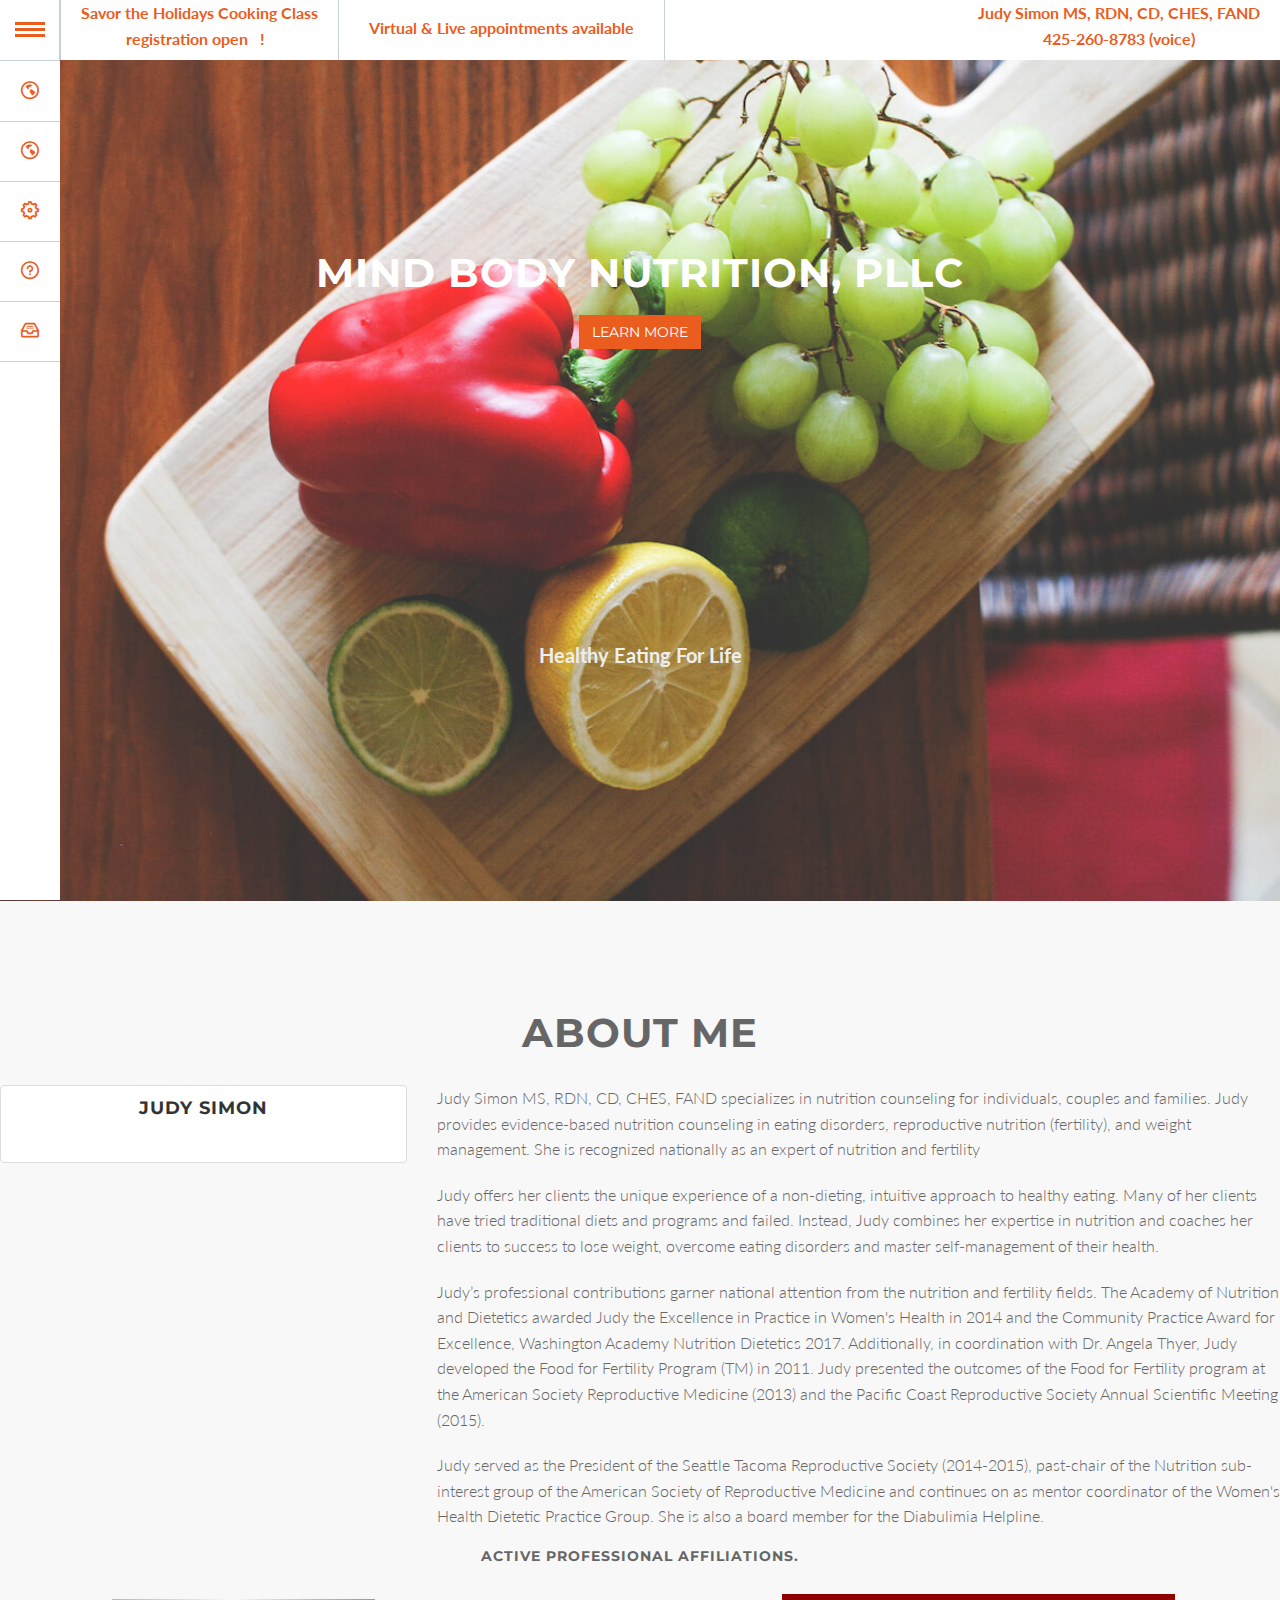
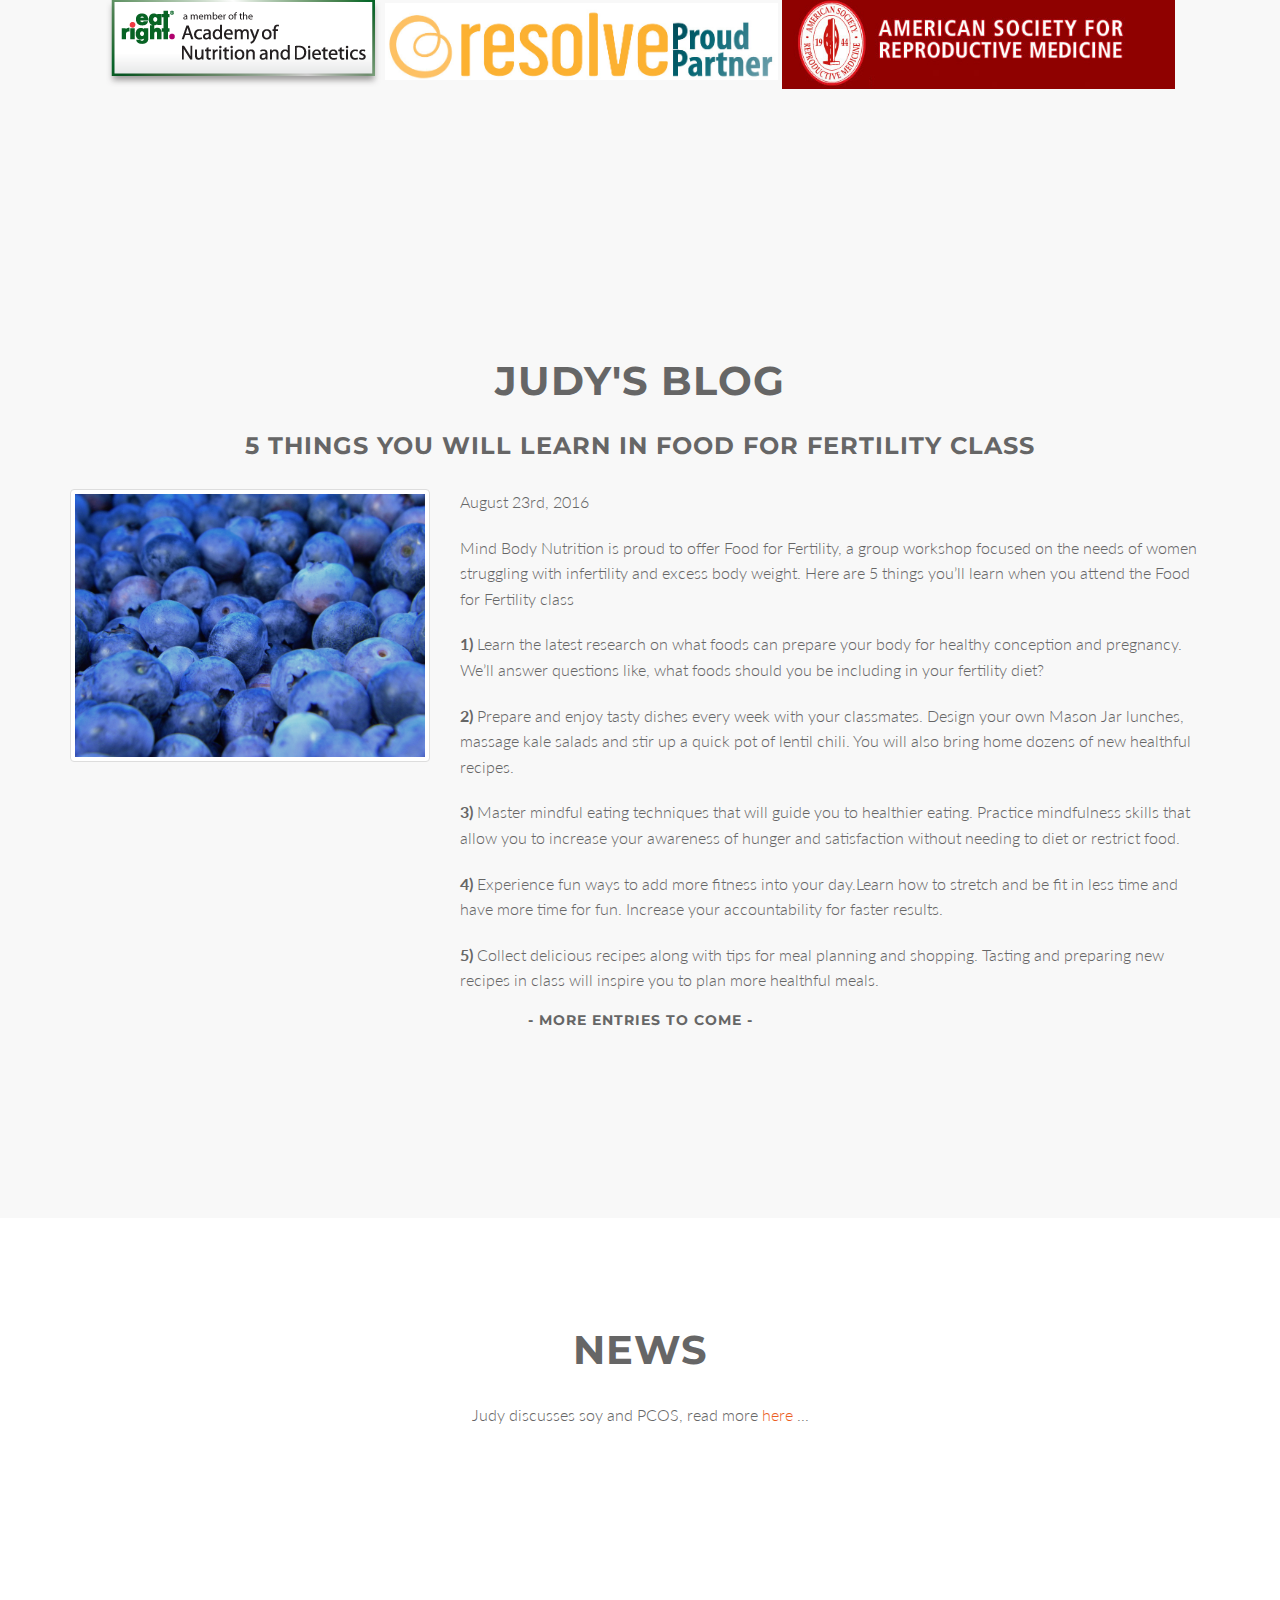
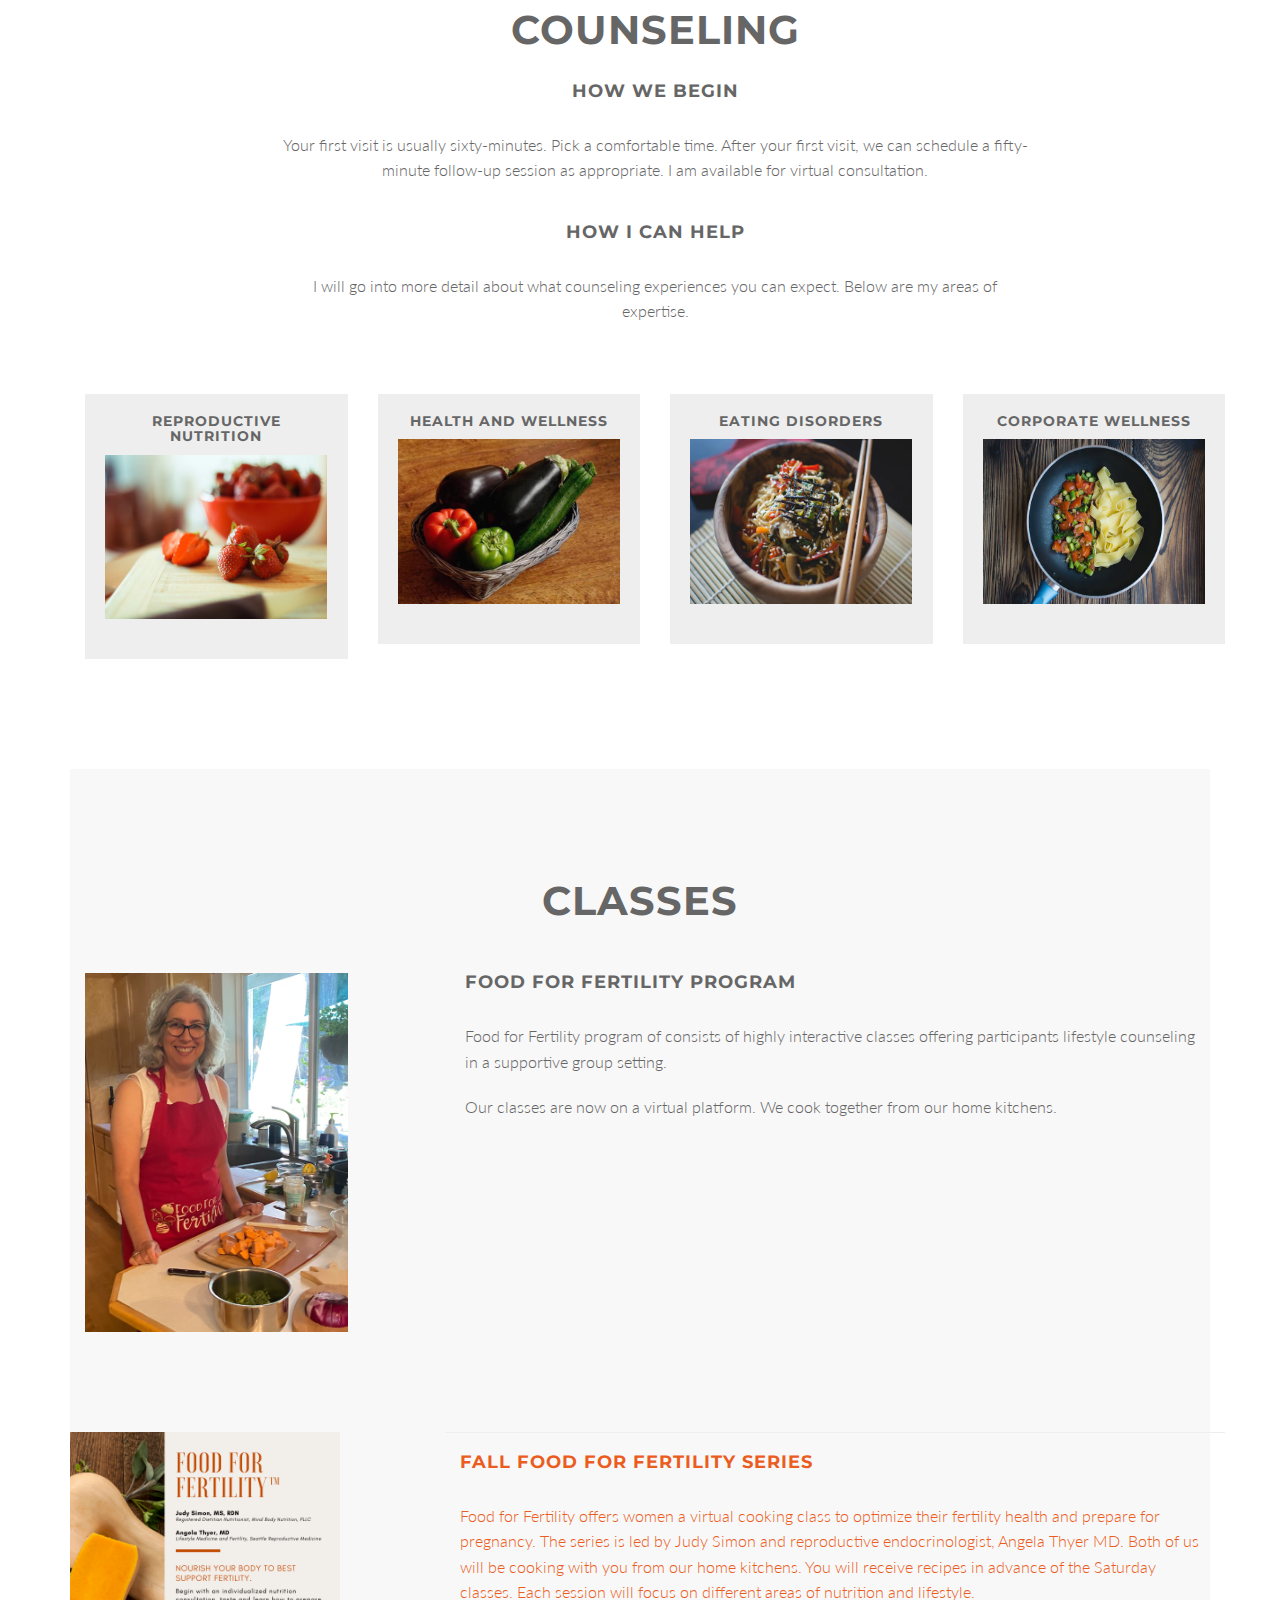
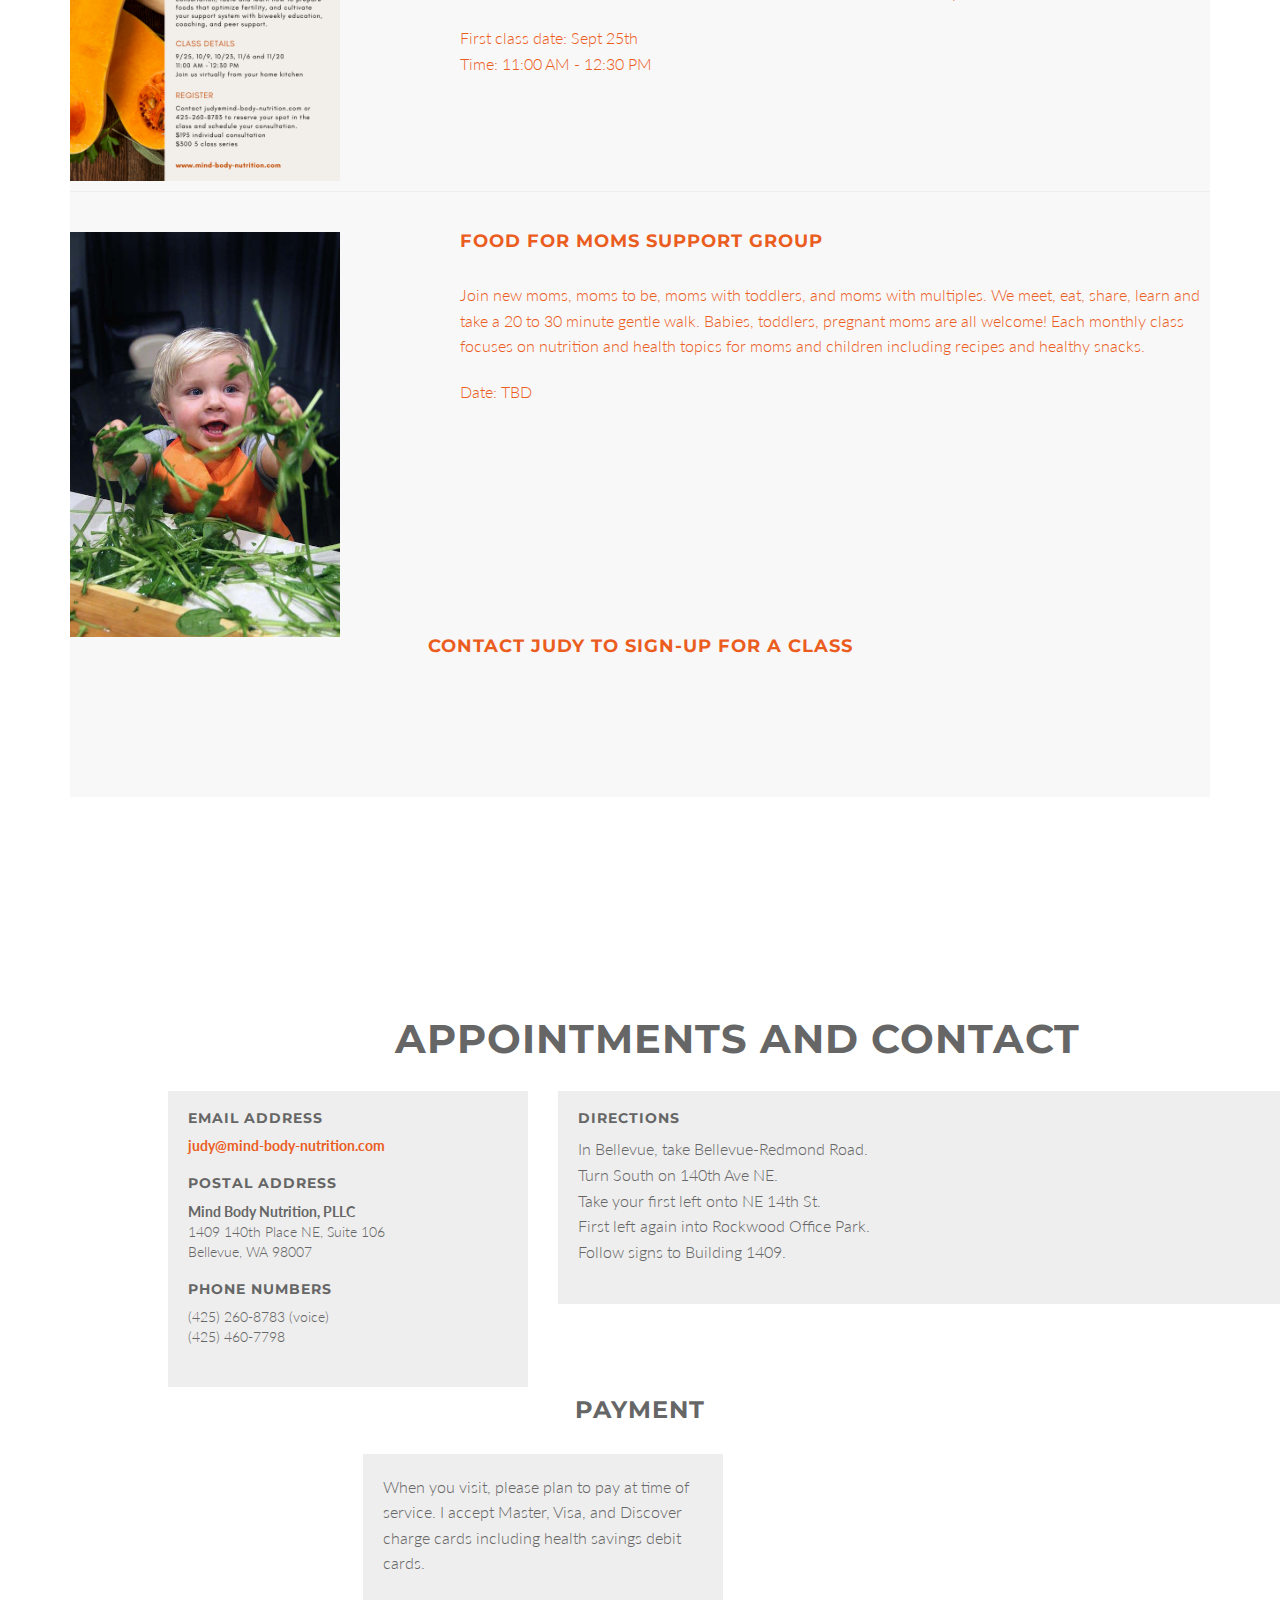
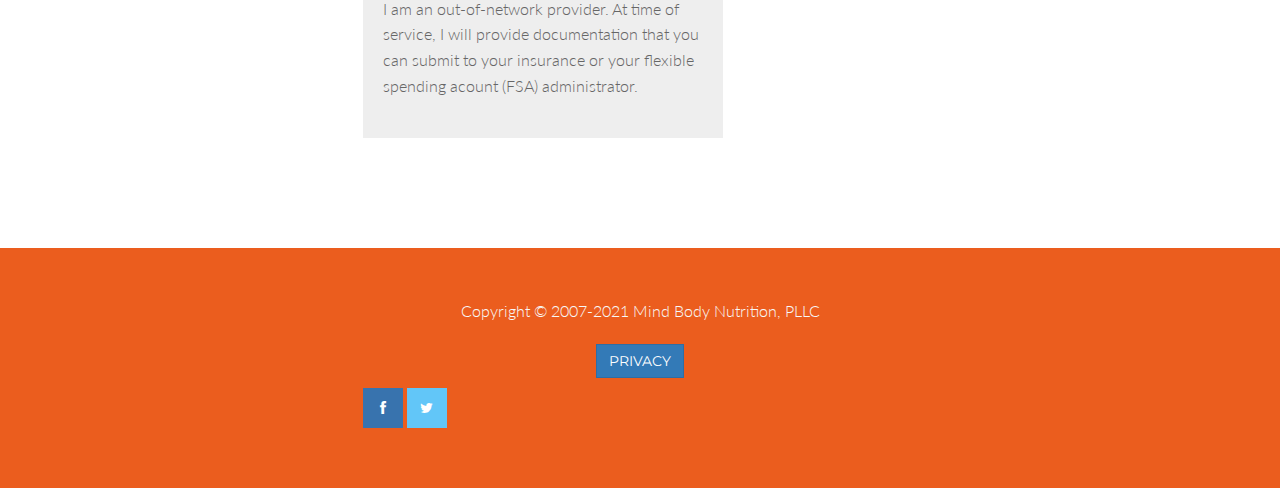
==== commit 4a8e82e5: "75 to 60 minute appointment" ====
--- a/index.html
+++ b/index.html
@@ -1,3 +1,4 @@
+
 <!DOCTYPE html>
 <!--
 copyright Mind Body Nutrition, PLCC 2007-2021, all rights reserved
@@ -11,7 +12,7 @@
   <meta name="author" content="">
 
   <title>Mind Body Nutrition</title>
-
+ 
   <!-- Bootstrap Core CSS -->
   <!--
   <link href="css/bootstrap.css" rel="stylesheet" type="text/css">
@@ -59,7 +60,7 @@
         <li style="padding-left:20px; padding-right:20px" class="hidden-xs">
           <strong>
           <a href="#works">
-          <p>Food for Fertility Fall Series 
+          <p> Savor the Holidays Cooking Class
           <br>registration open &nbsp; ! &nbsp; 
           </p>
           </a>
@@ -247,7 +248,7 @@
              <div class="section-heading">
                <h2>Counseling</h2>
                <h4>How We Begin</h4>
-               <p>Your first visit is usually seventy-five-minutes. Pick a comfortable time. 
+               <p>Your first visit is usually sixty-minutes. Pick a comfortable time. 
                  After your first visit, we can schedule a fifty-minute follow-up session 
                  as appropriate. I am available for virtual consultation.</p>
                <br>
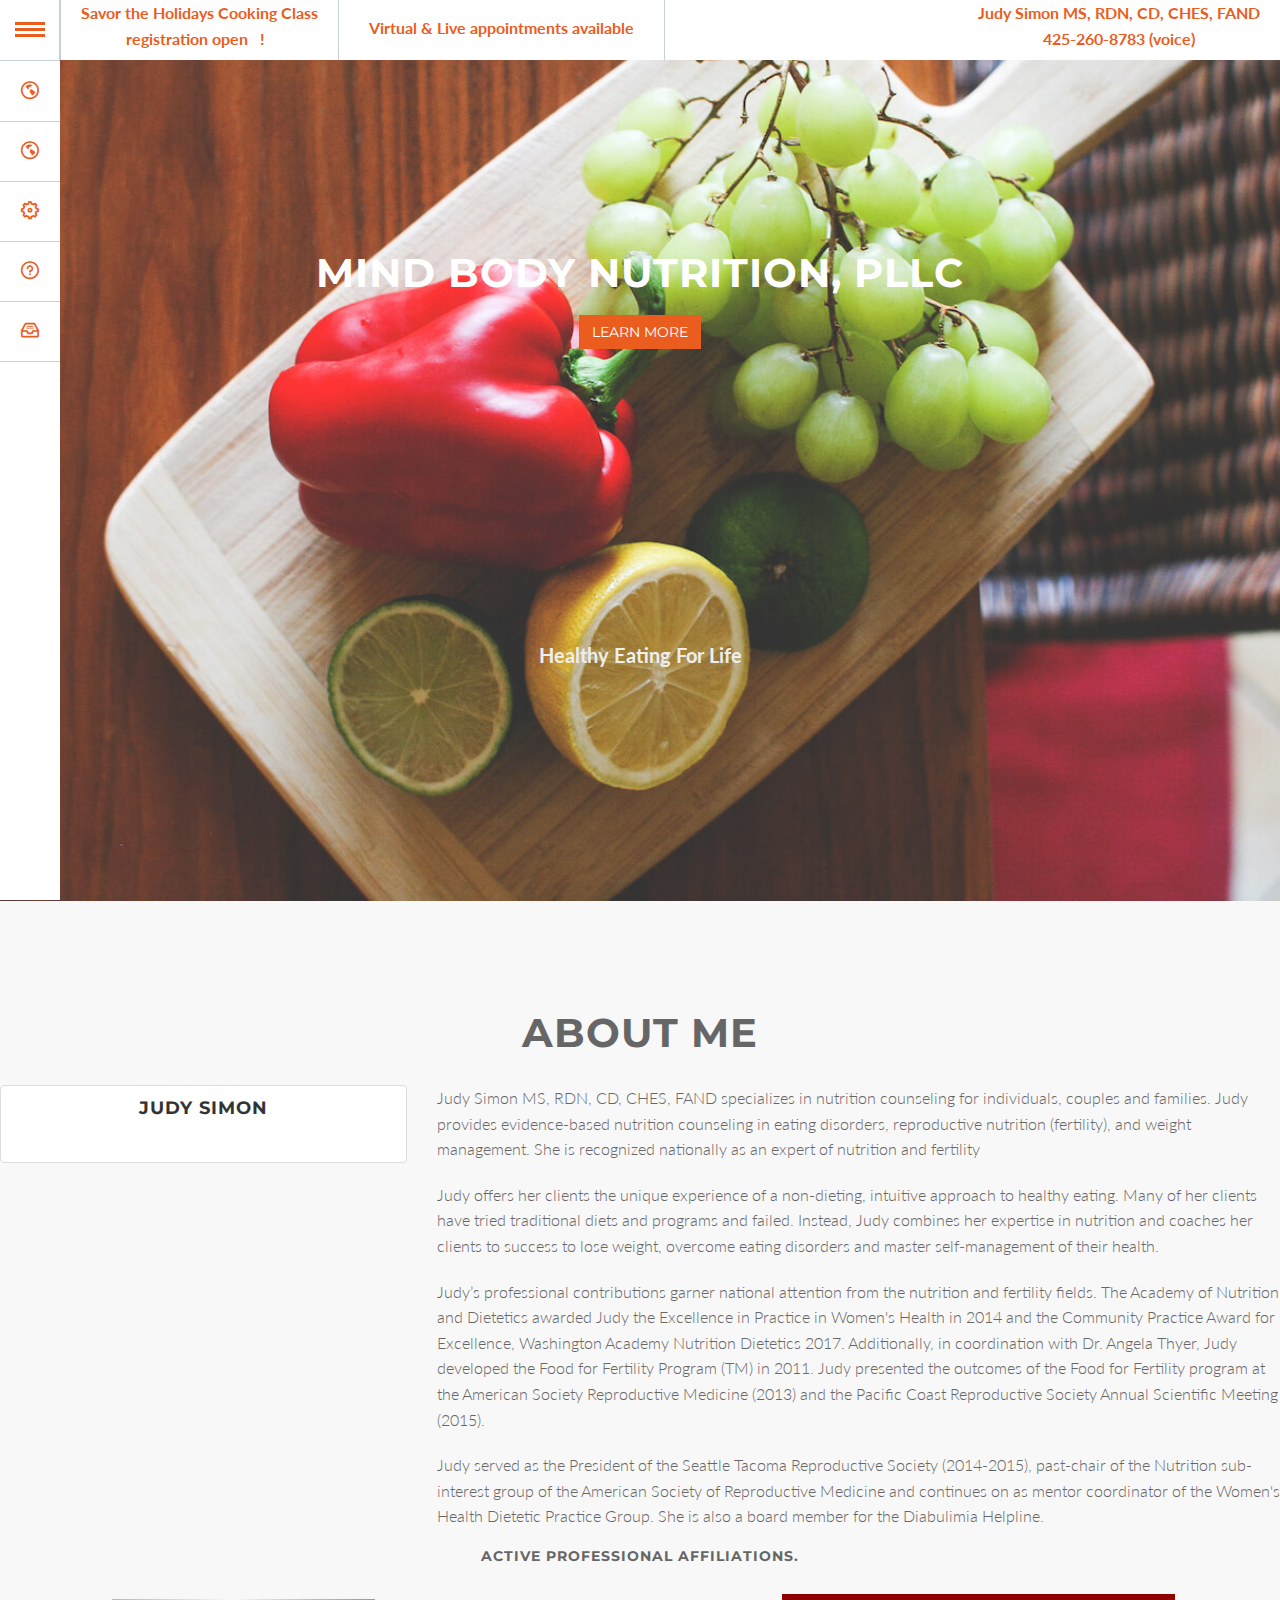
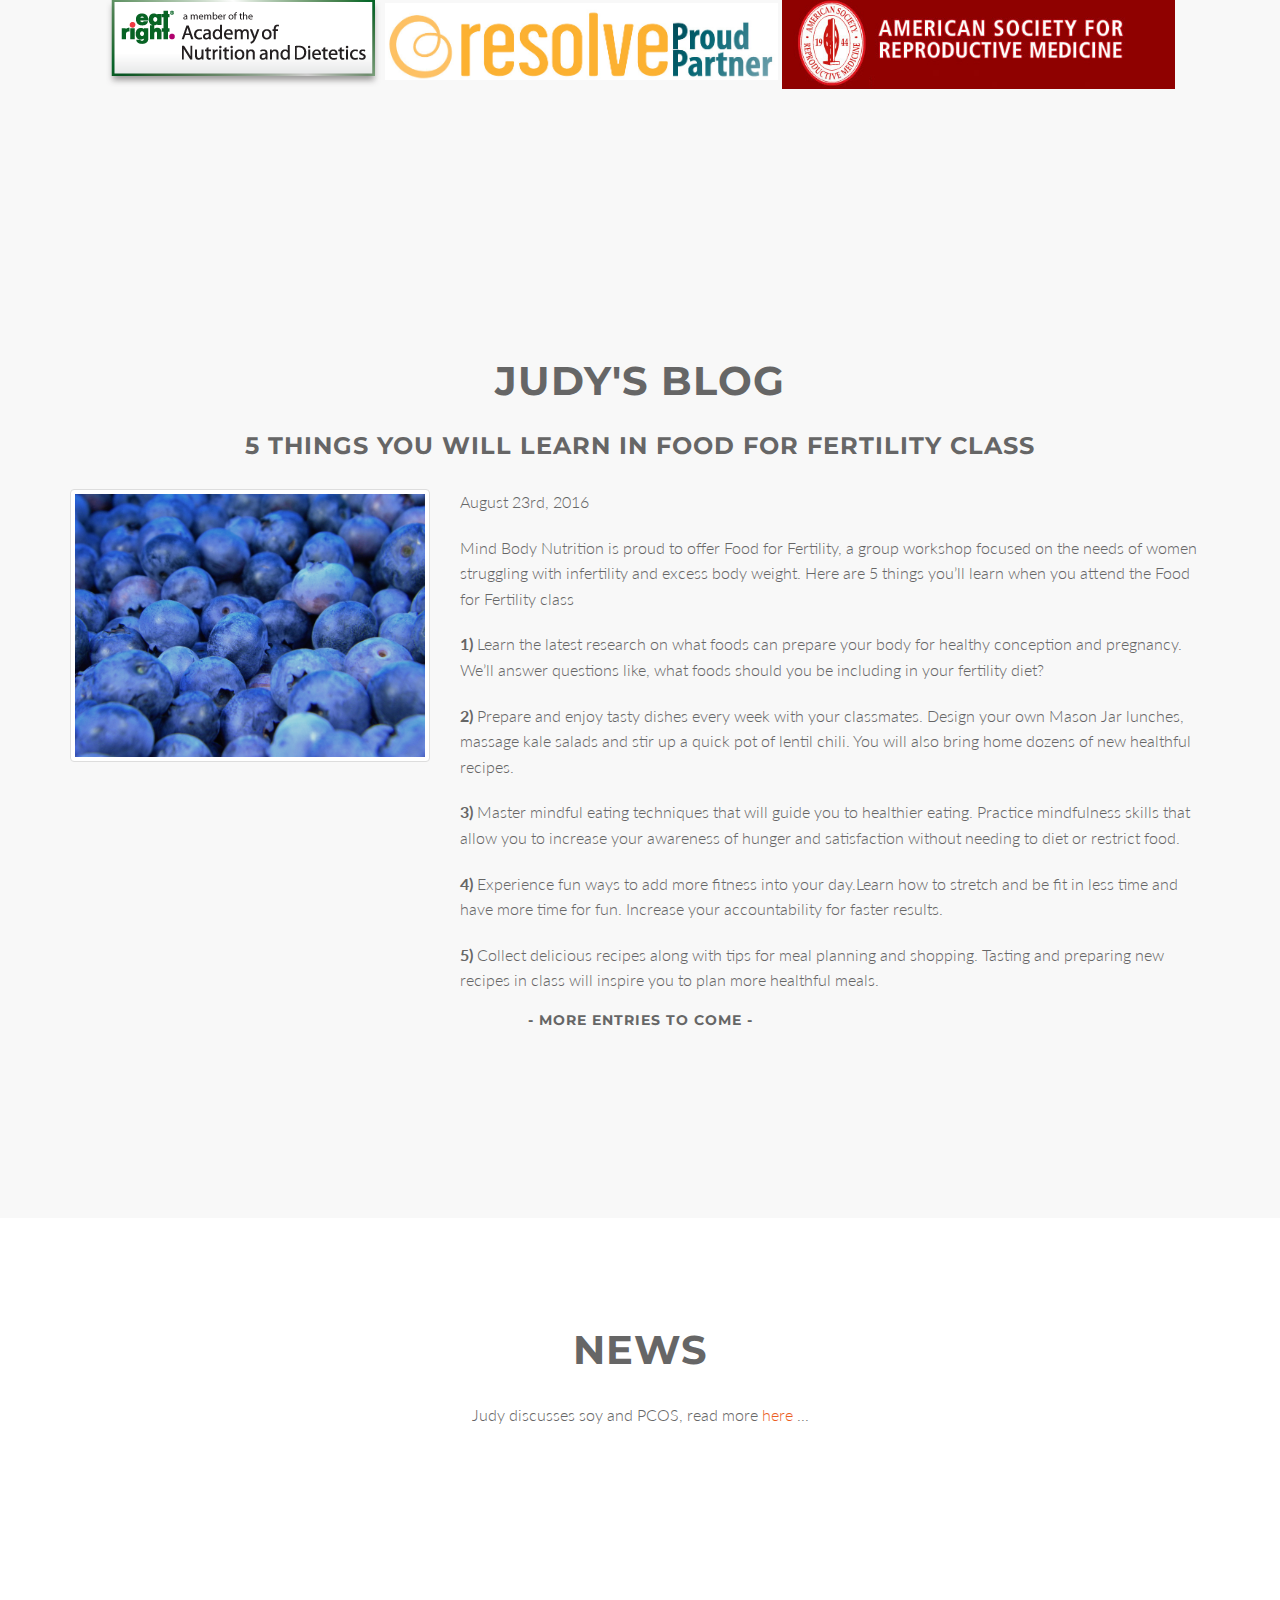
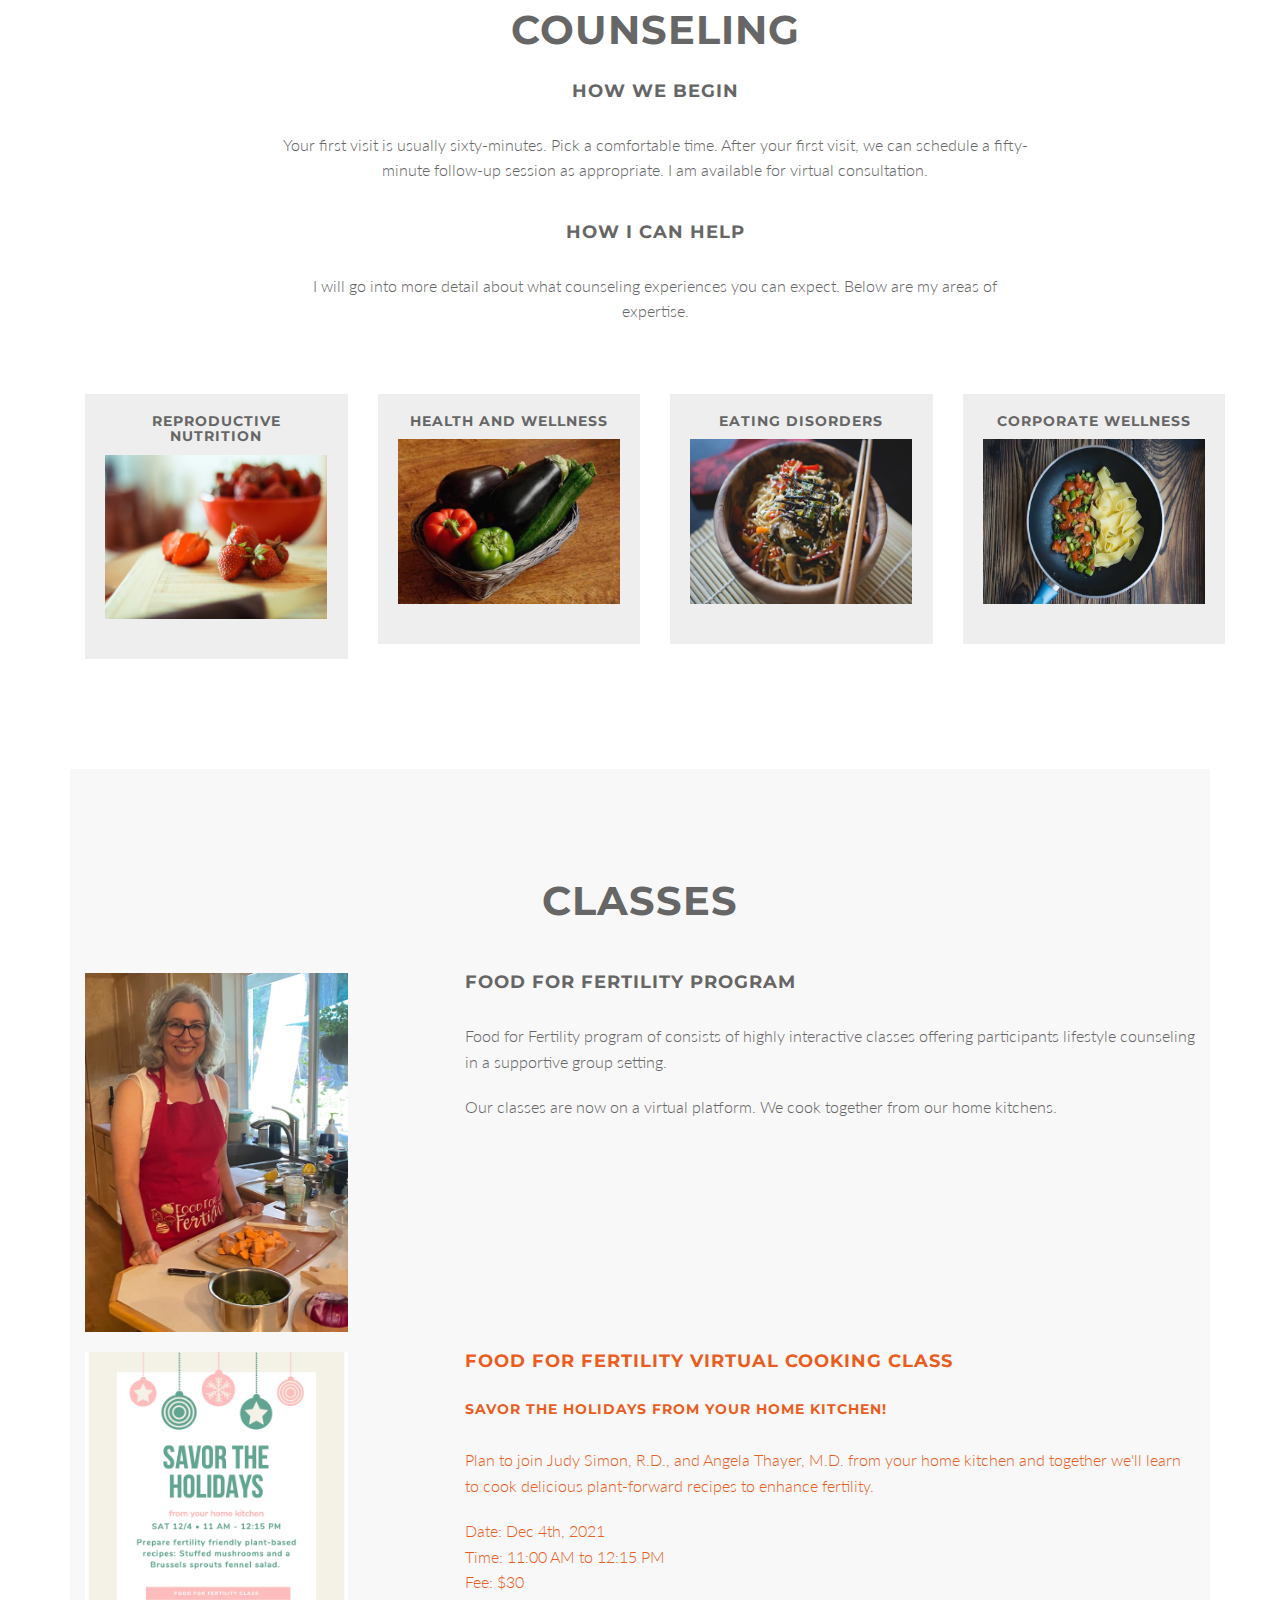
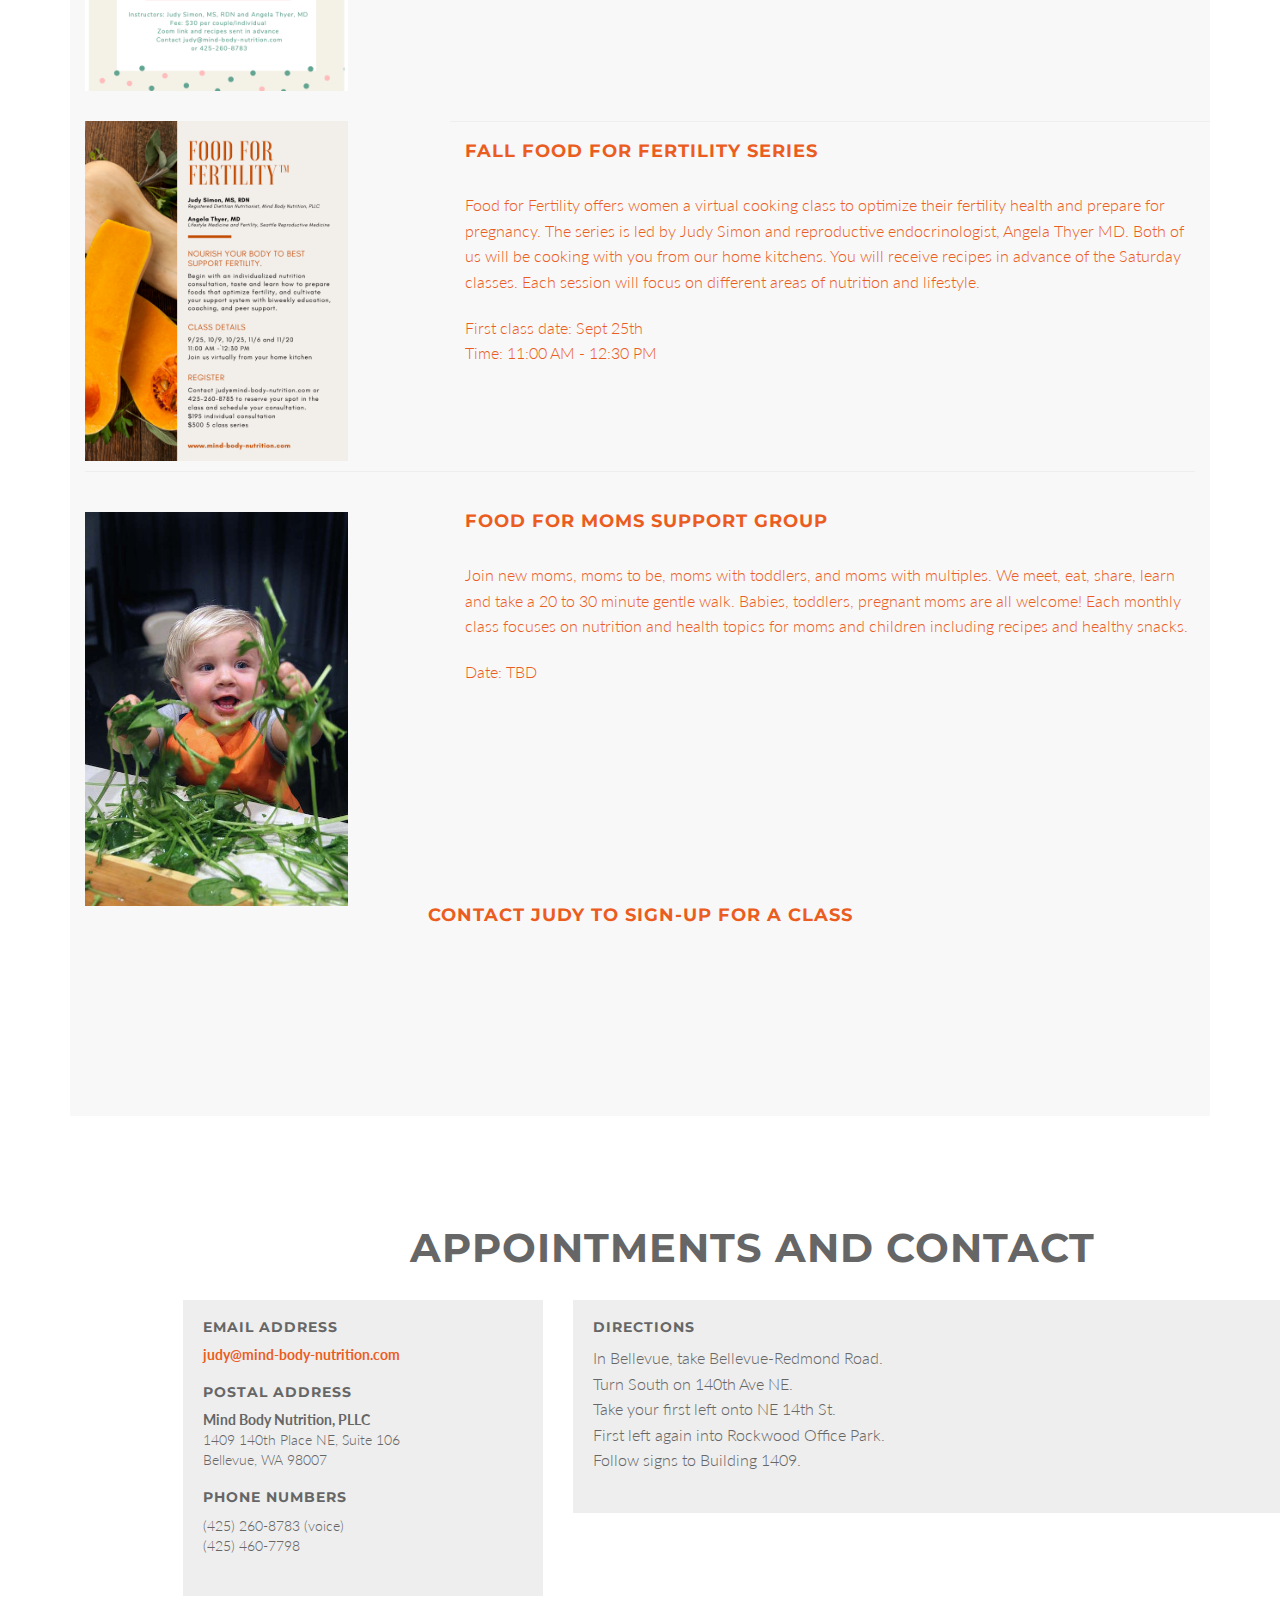
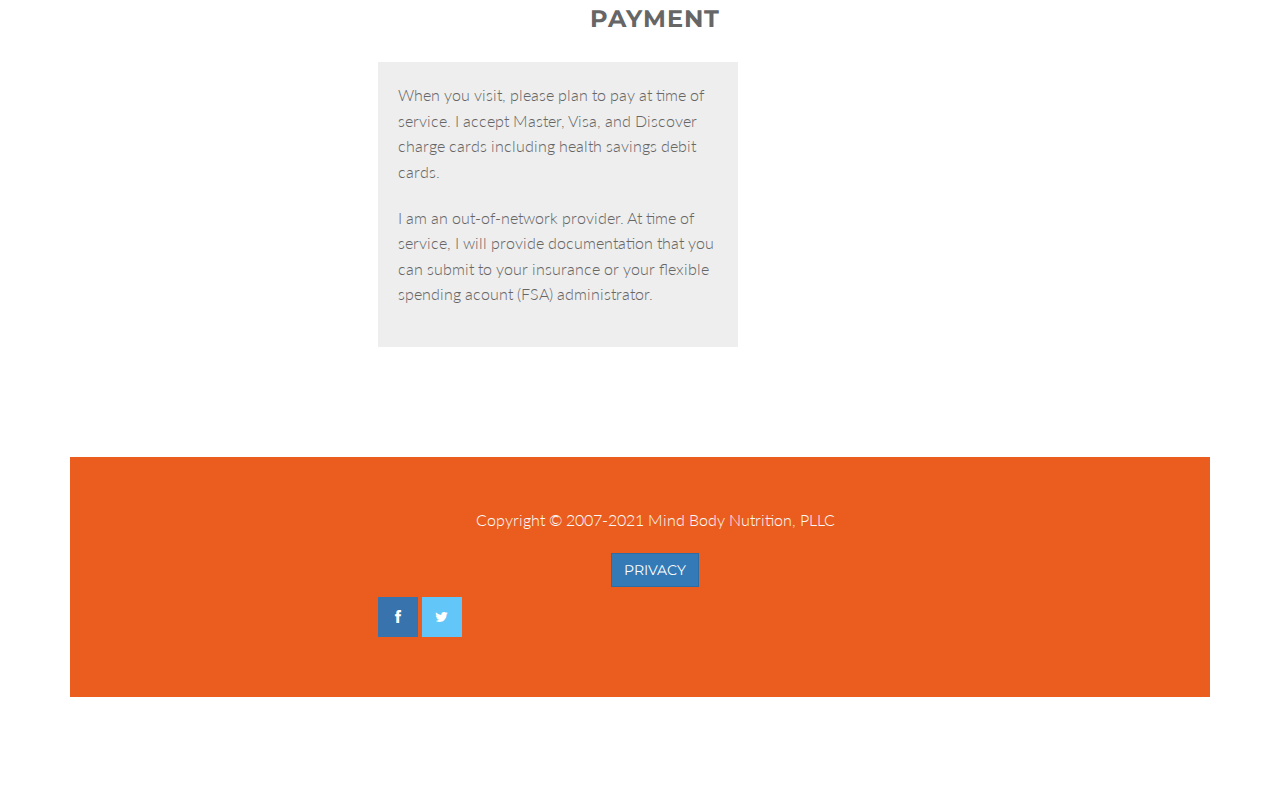
==== commit 17b1e830: "added fall holiday class poster" ====
--- a/index.html
+++ b/index.html
@@ -373,28 +373,33 @@
         <!-- * * * FFF Support Class * * * -->
 
         <!--
+        -->
 
         <div class="row">
           <div class="col-xs-4 col-sm-4 col-md-4">
-            <a href="docs/Support-Winter-2021.png"> <img src="docs/Support-Winter-2021.png" class="img-responsive" height="75%" width="75%">
+            <a href="docs/FFF-Cook-120421.pdf"> <img src="docs/FFF-Cook-120421.png" class="img-responsive" height="75%" width="75%">
           </div>
           <div class="col-xs-8 col-sm-8 col-md-8 text-left">
             <strong></strong>
             <h4>
                Food for Fertility Virtual Cooking Class 
+   
+<!--
                &nbsp; 
                <a href="mailto:judy@mind-body-nutrition.com"> sign-up </strong> </a>
+-->
             </h4>
             <h5>
-            Kick off the new year!
+            Savor the Holidays from your home kitchen!
             </h5>
             <p> 
             Plan to join Judy Simon, R.D., and Angela Thayer, M.D. from your home kitchen and
             together we'll learn to cook delicious plant-forward recipes to enhance fertility. 
             </p>
             <p>
-            Date: Jan 24th, 2021<br>
-            Time: Noon to 1:00 PM <br>
+            Date: Dec 4th, 2021<br>
+            Time: 11:00 AM to 12:15 PM <br>
+            Fee: $30
             </p>
             <!--
             <p> 
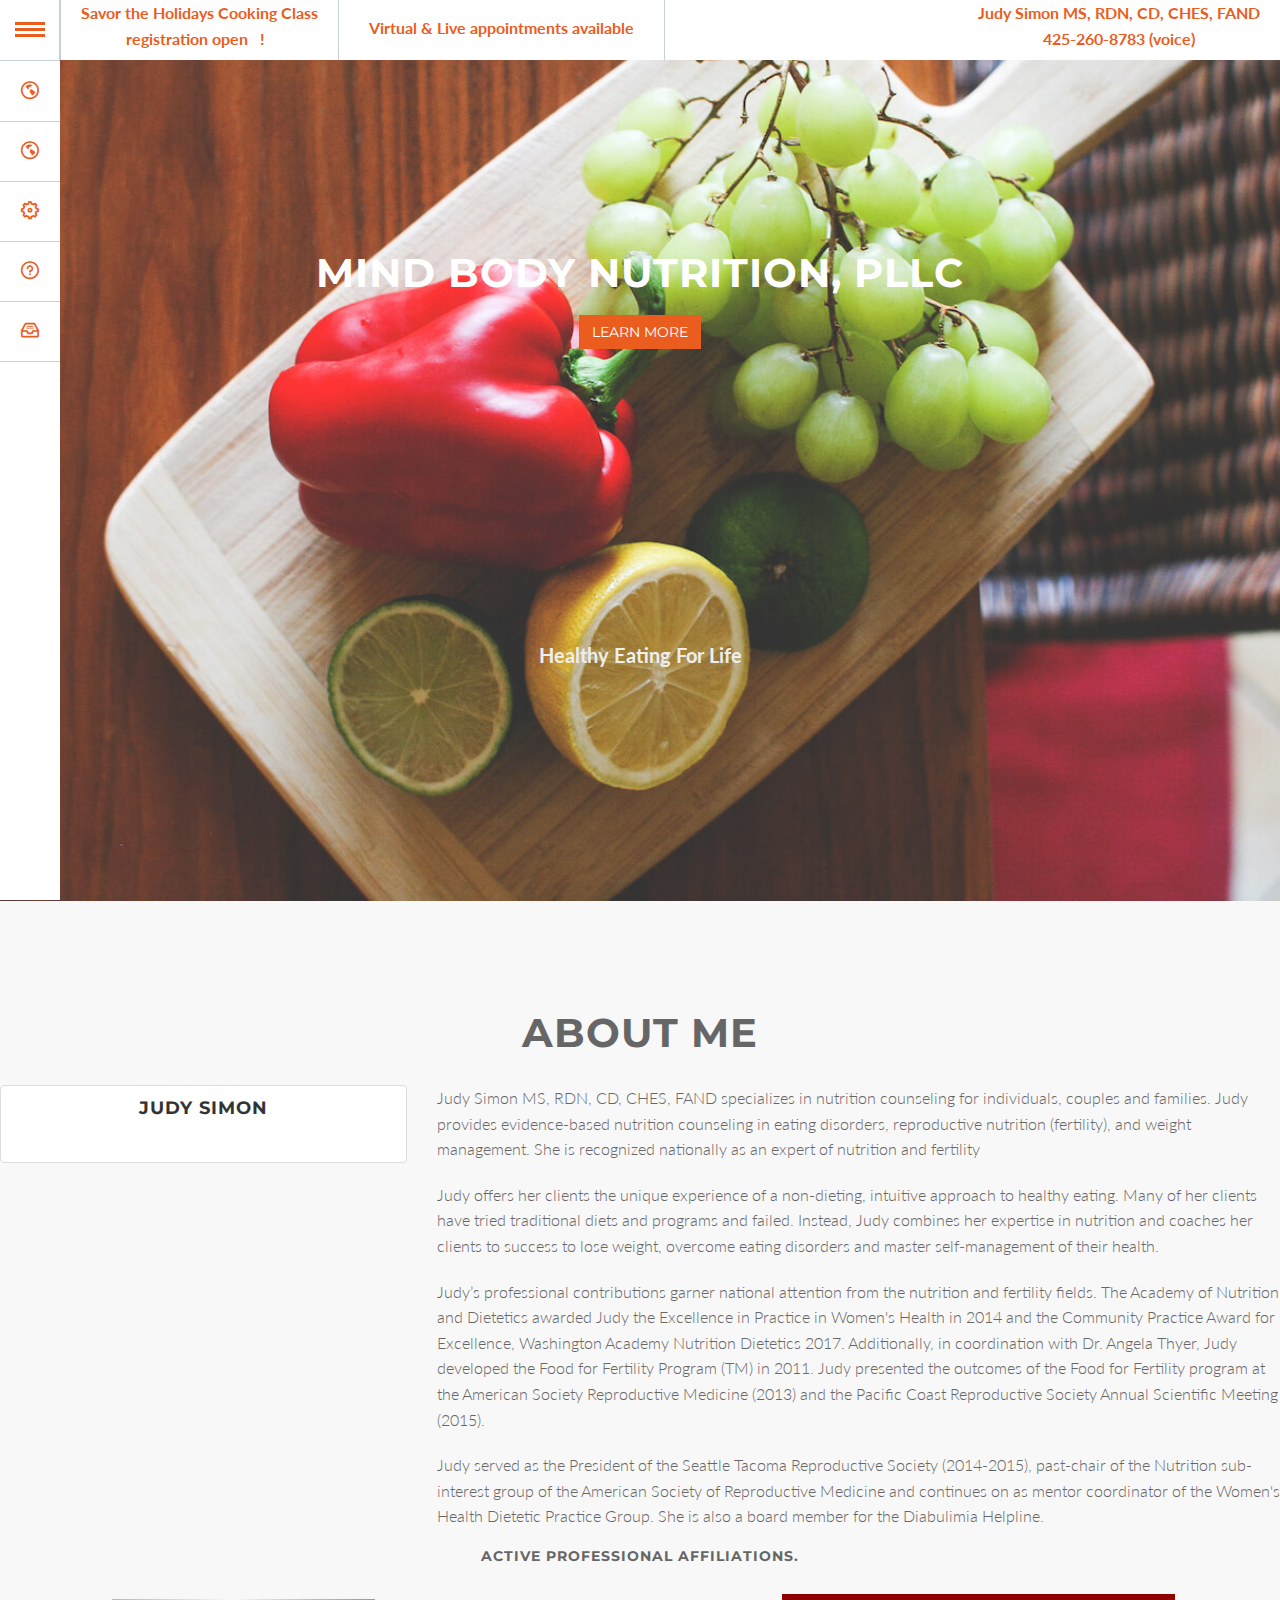
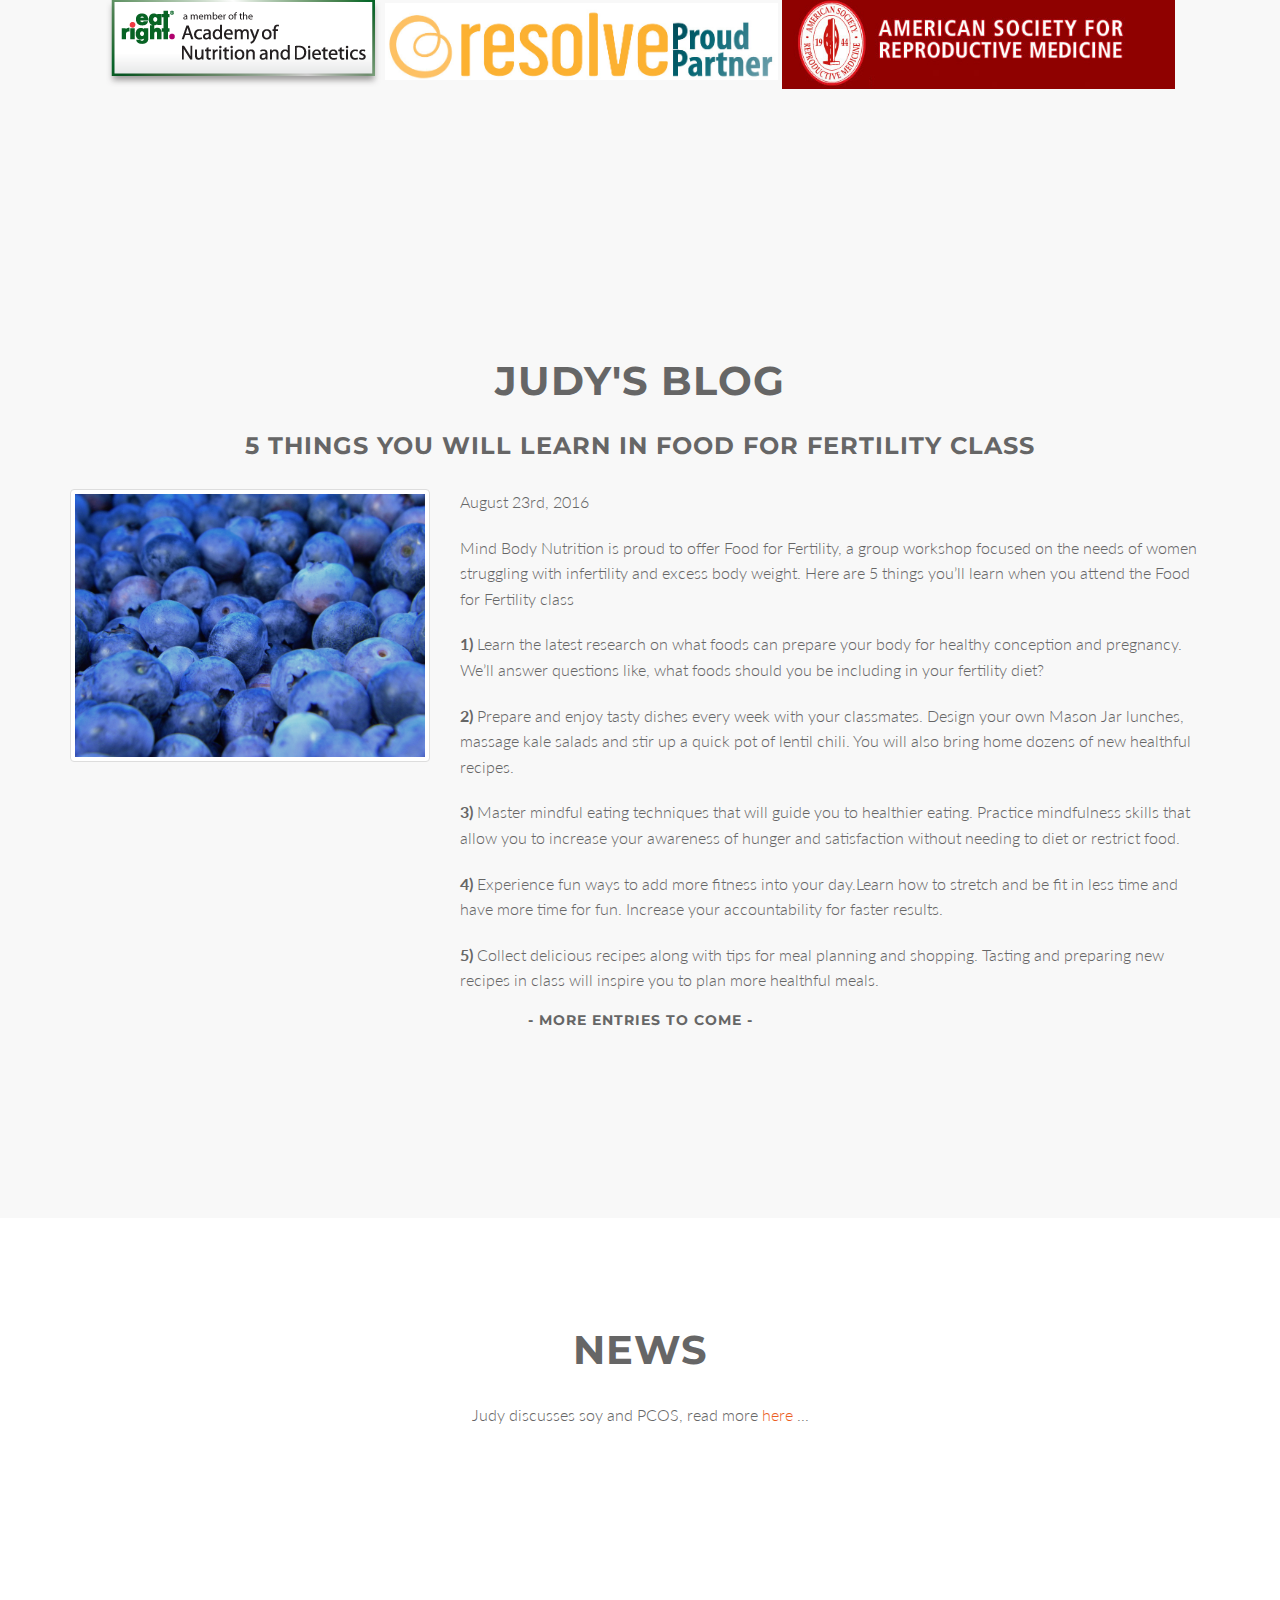
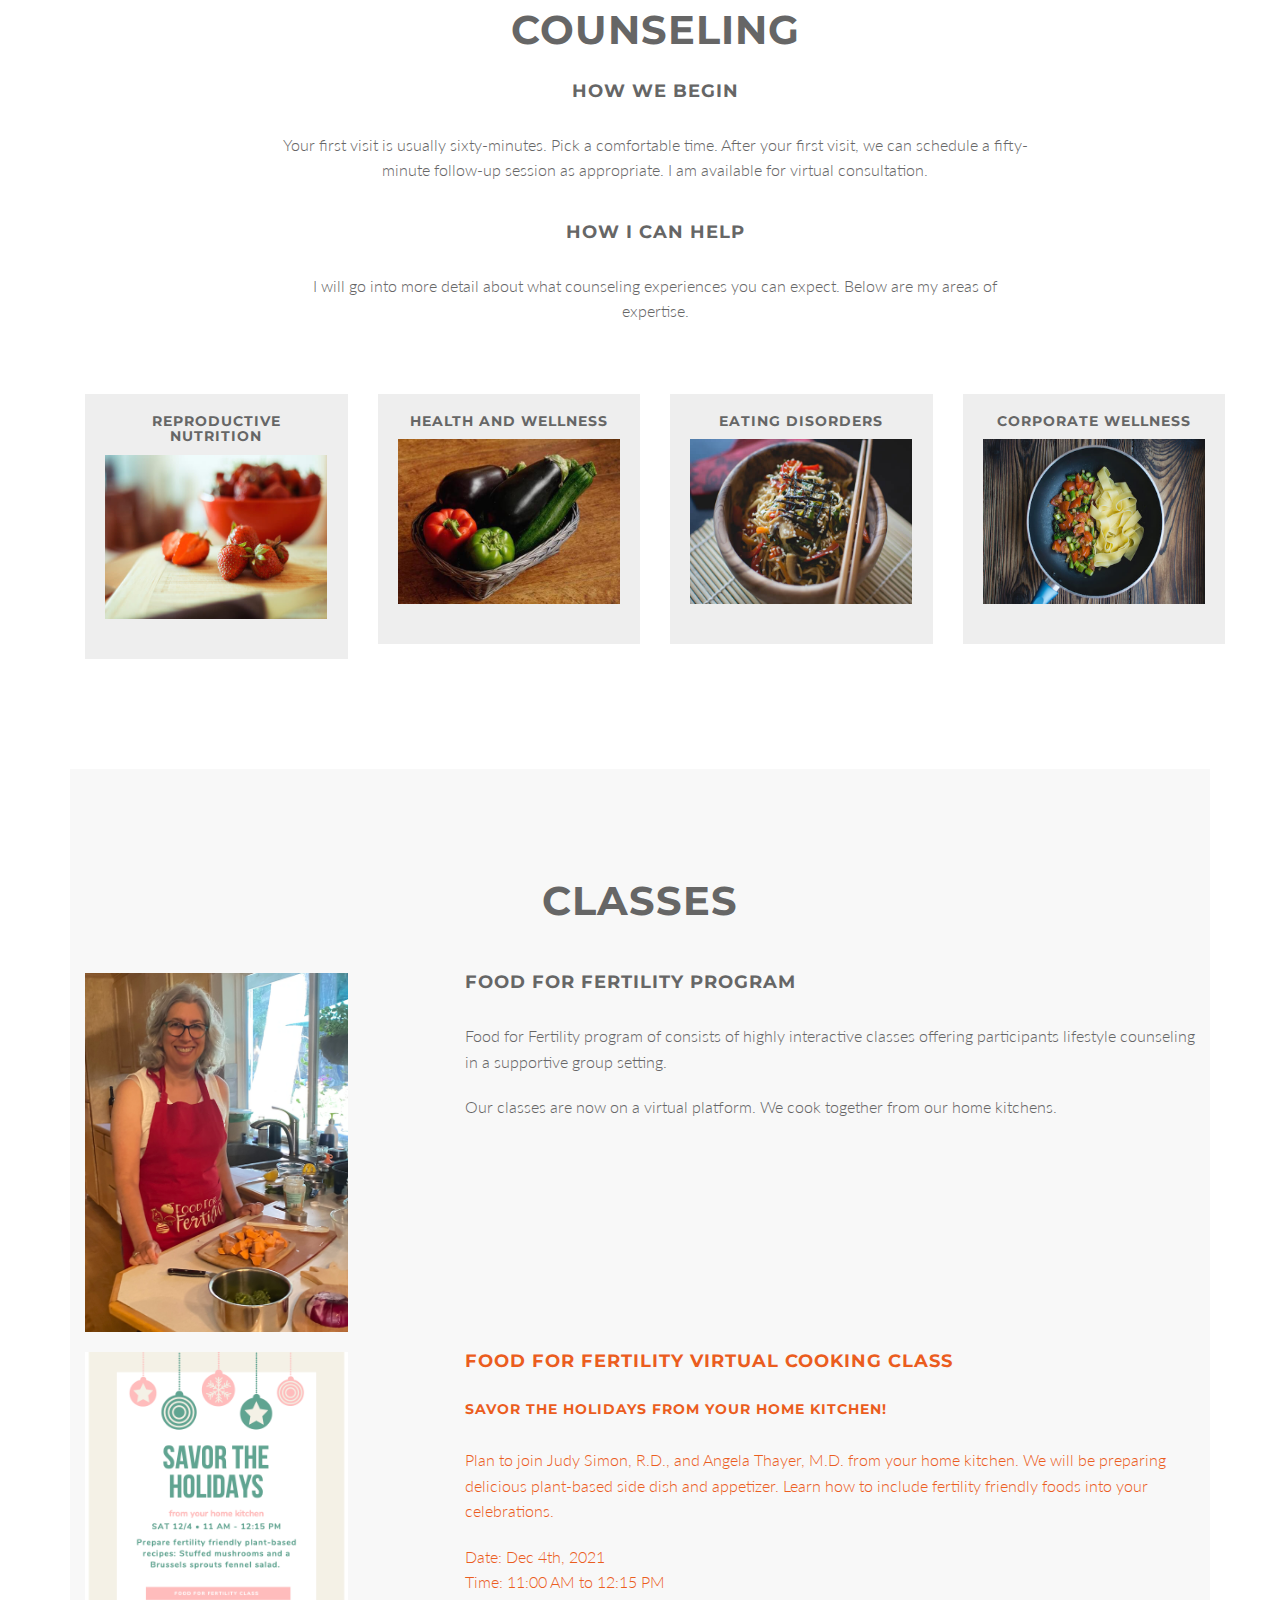
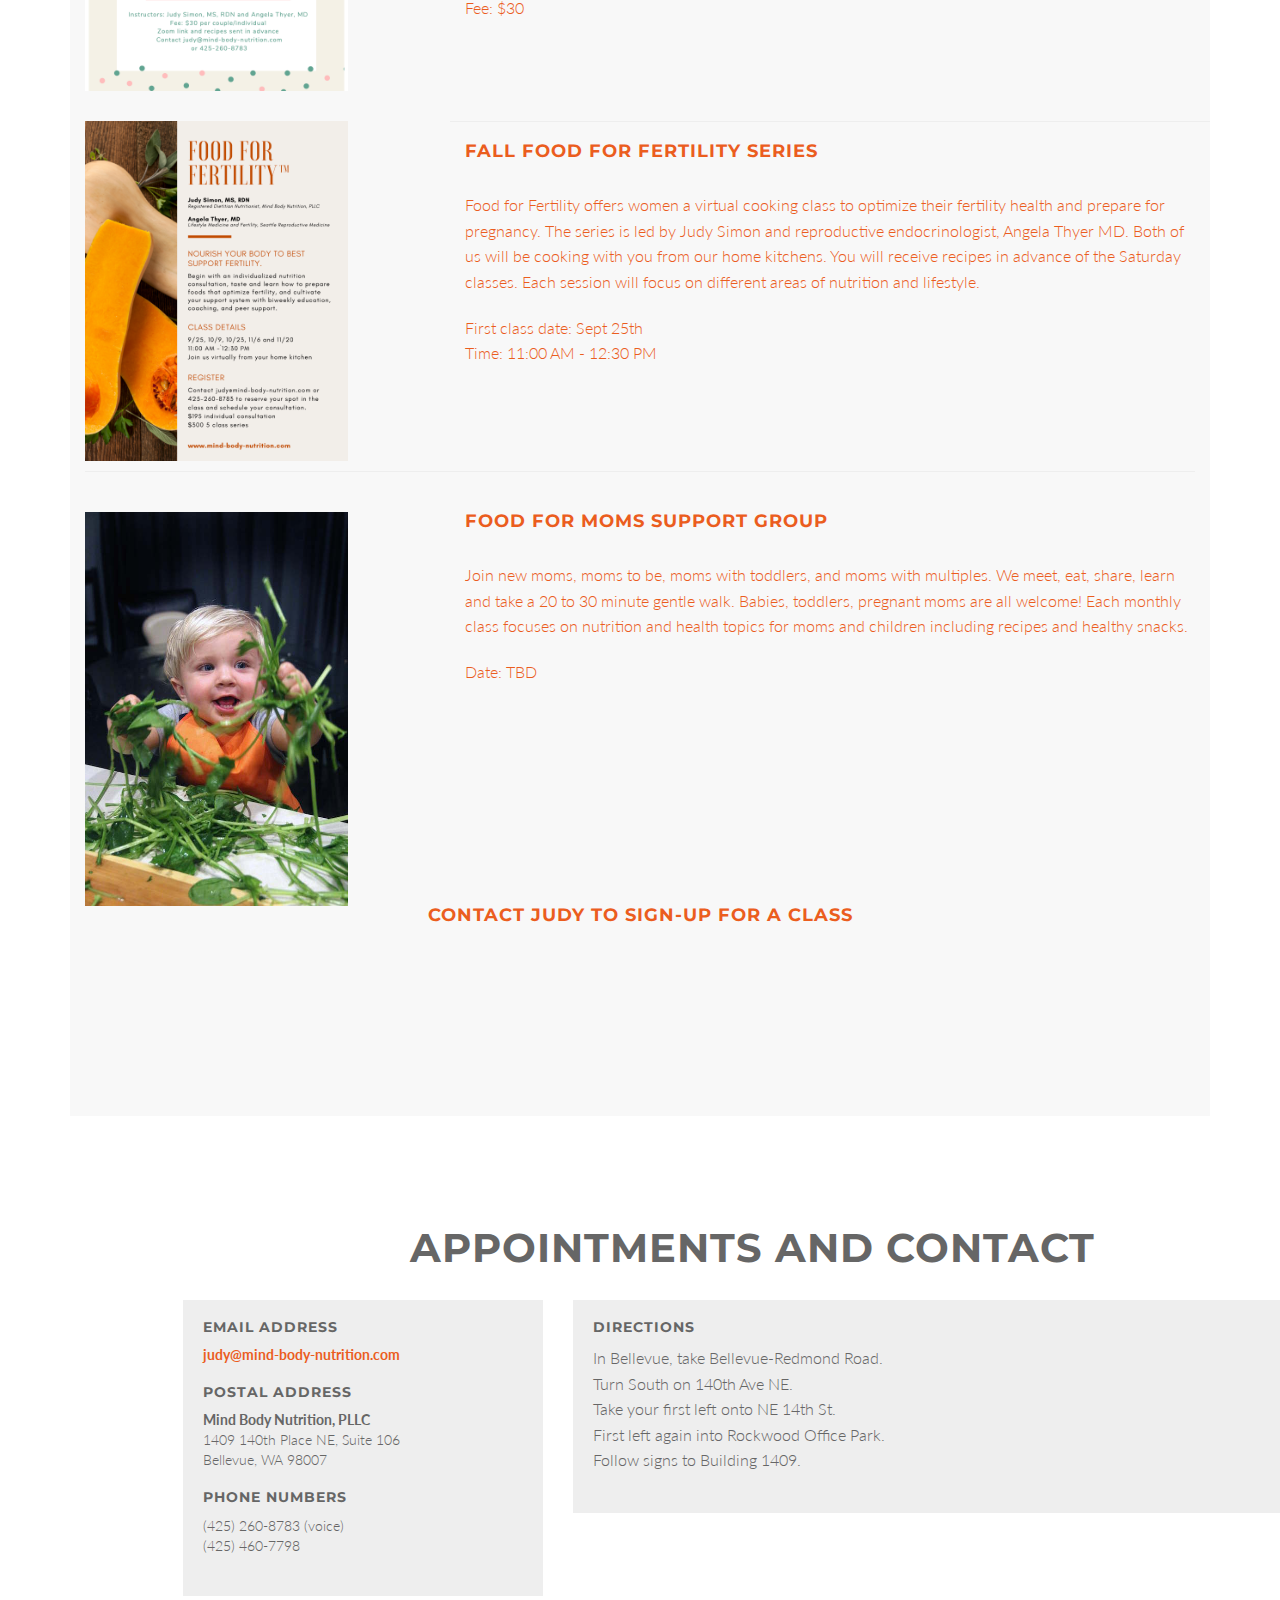
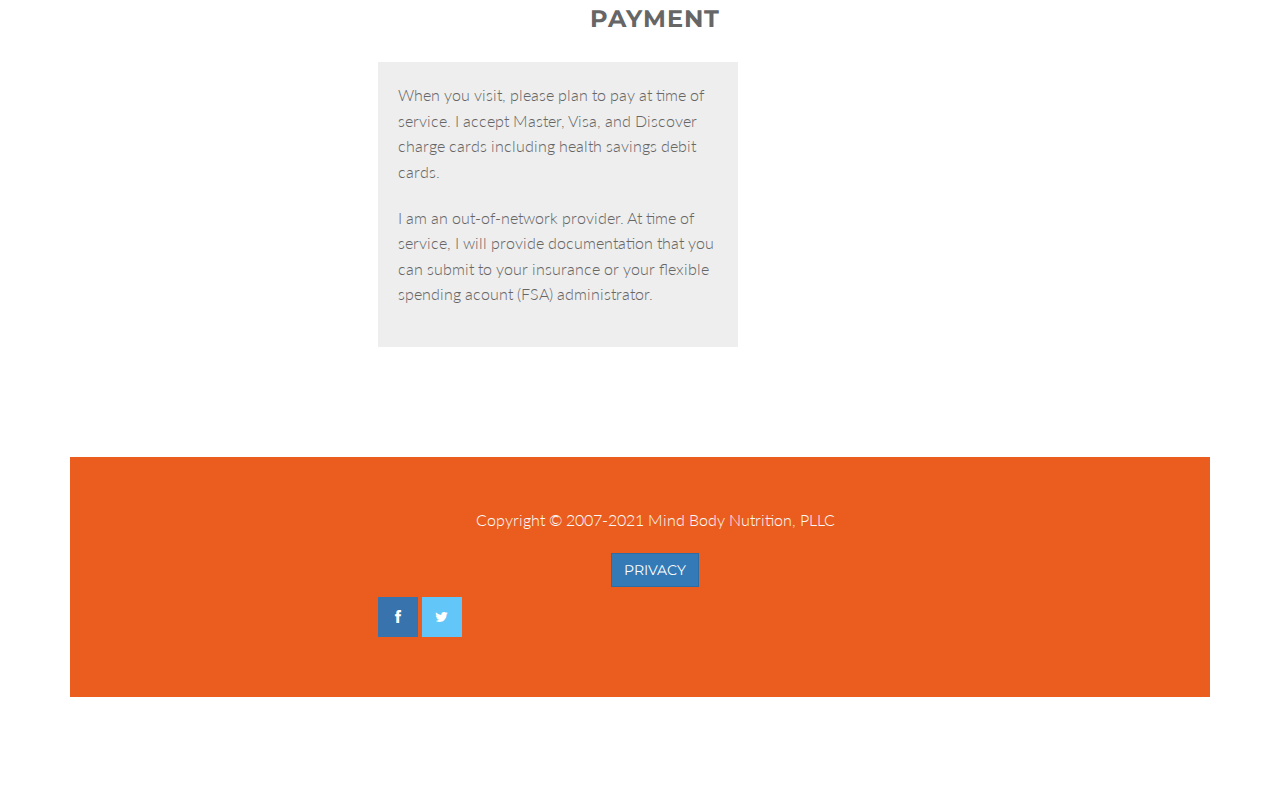
==== commit 44add76e: "added verbage to holiday announce" ====
--- a/index.html
+++ b/index.html
@@ -393,8 +393,9 @@
             Savor the Holidays from your home kitchen!
             </h5>
             <p> 
-            Plan to join Judy Simon, R.D., and Angela Thayer, M.D. from your home kitchen and
-            together we'll learn to cook delicious plant-forward recipes to enhance fertility. 
+            Plan to join Judy Simon, R.D., and Angela Thayer, M.D. from your home kitchen. 
+            We will be preparing delicious plant-based side dish and appetizer. Learn how to include fertility friendly foods into
+            your celebrations. 
             </p>
             <p>
             Date: Dec 4th, 2021<br>
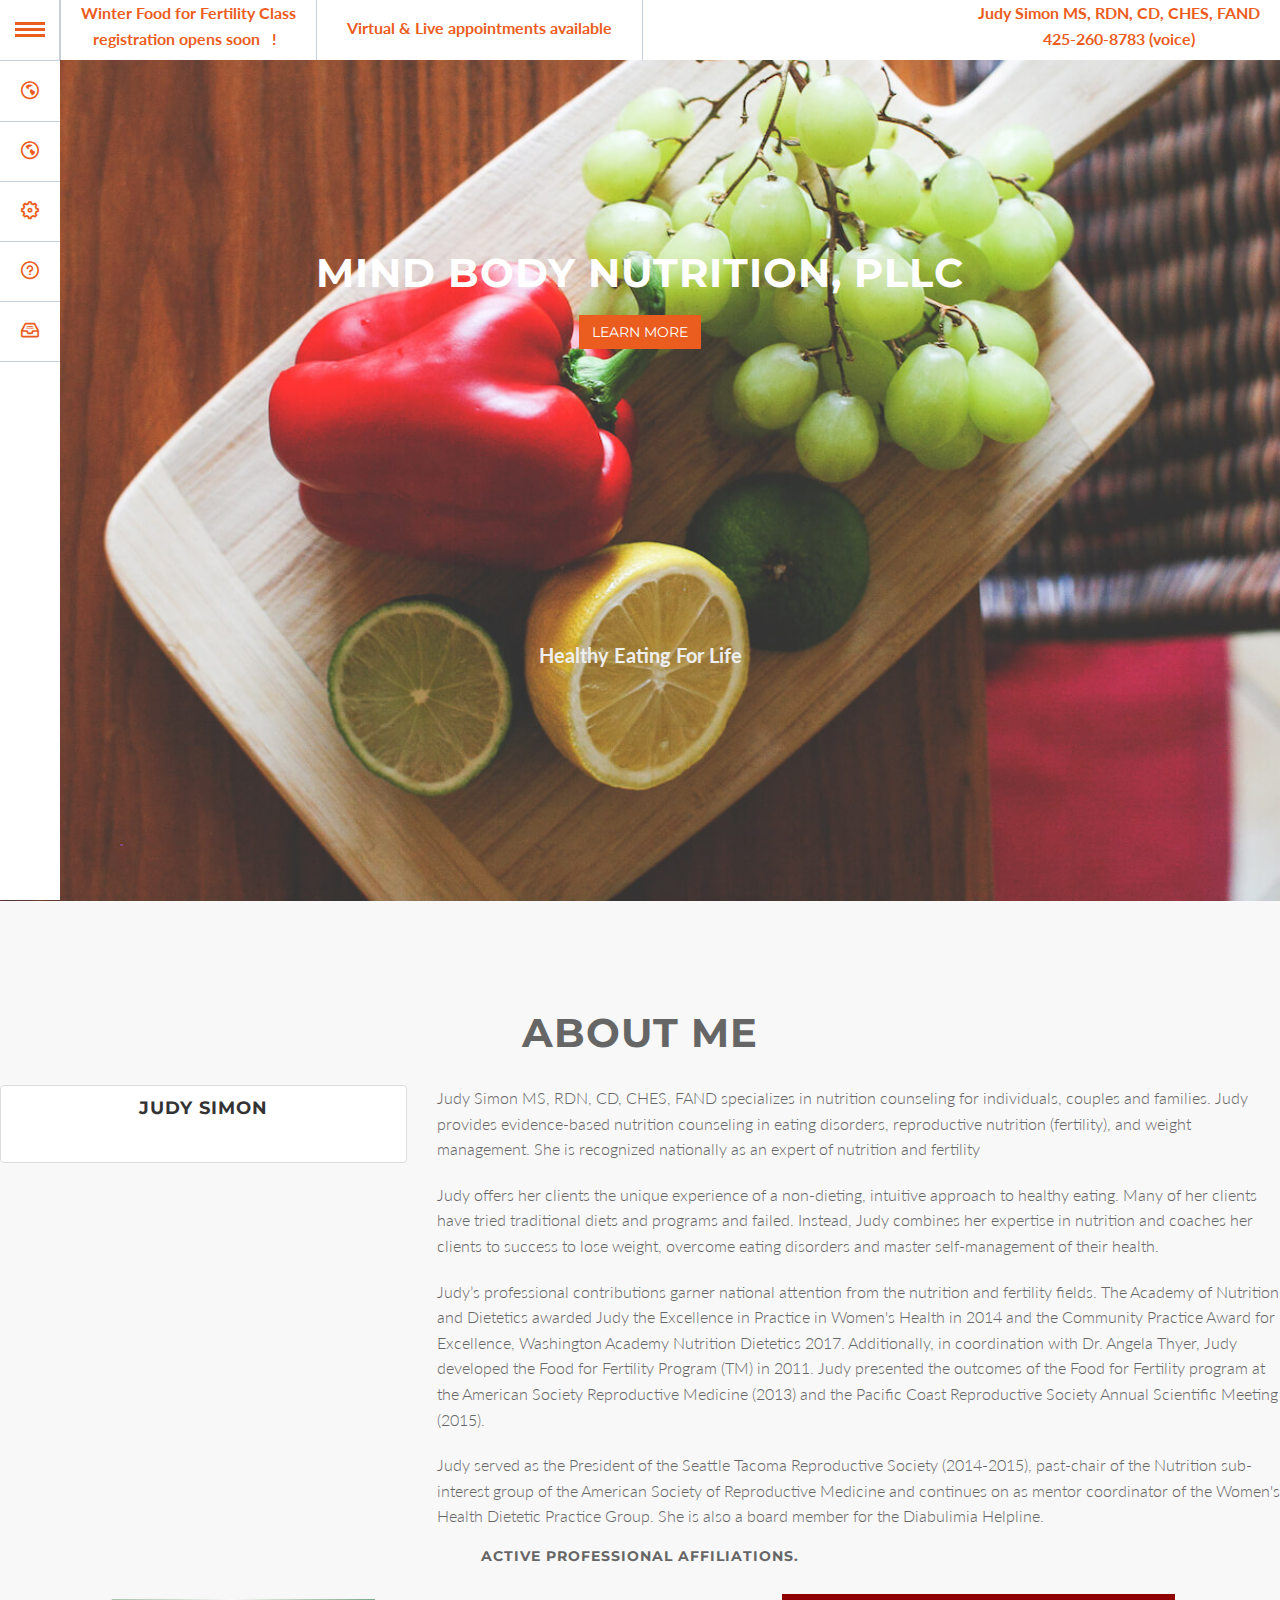
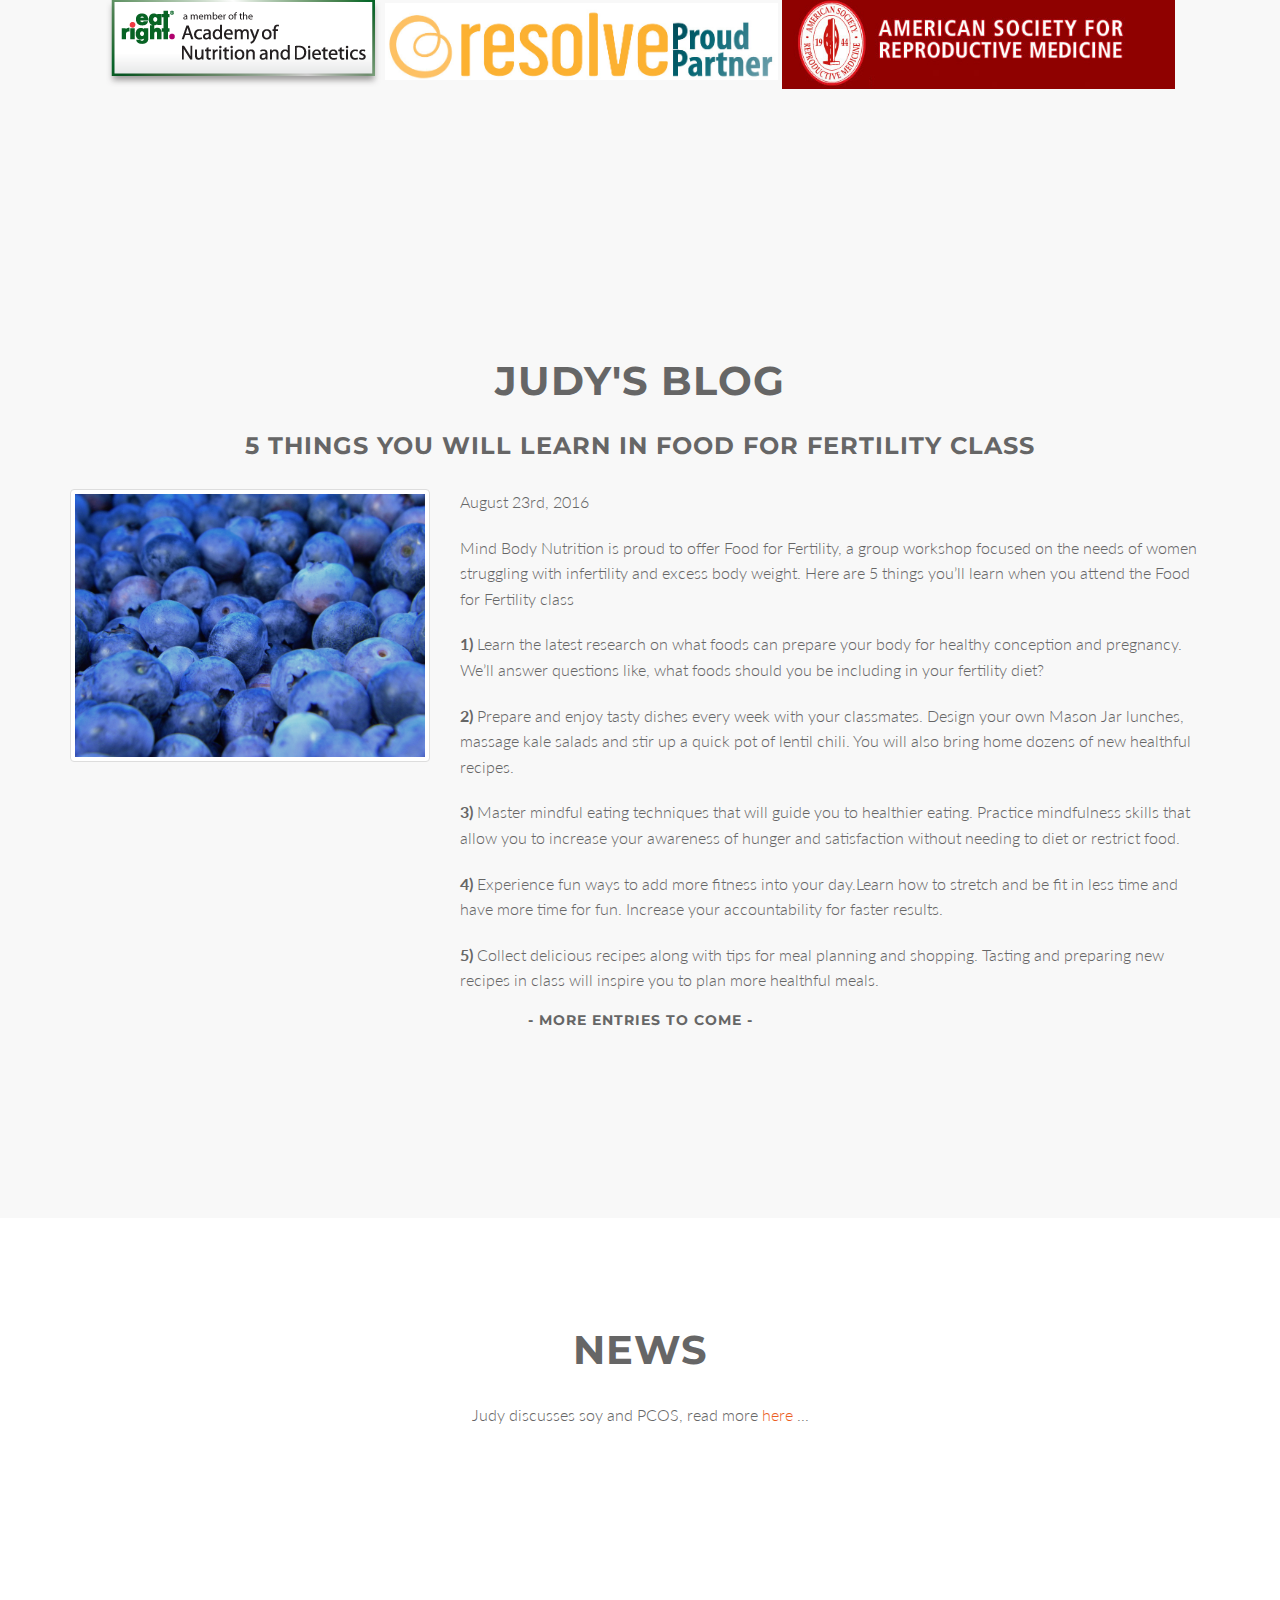
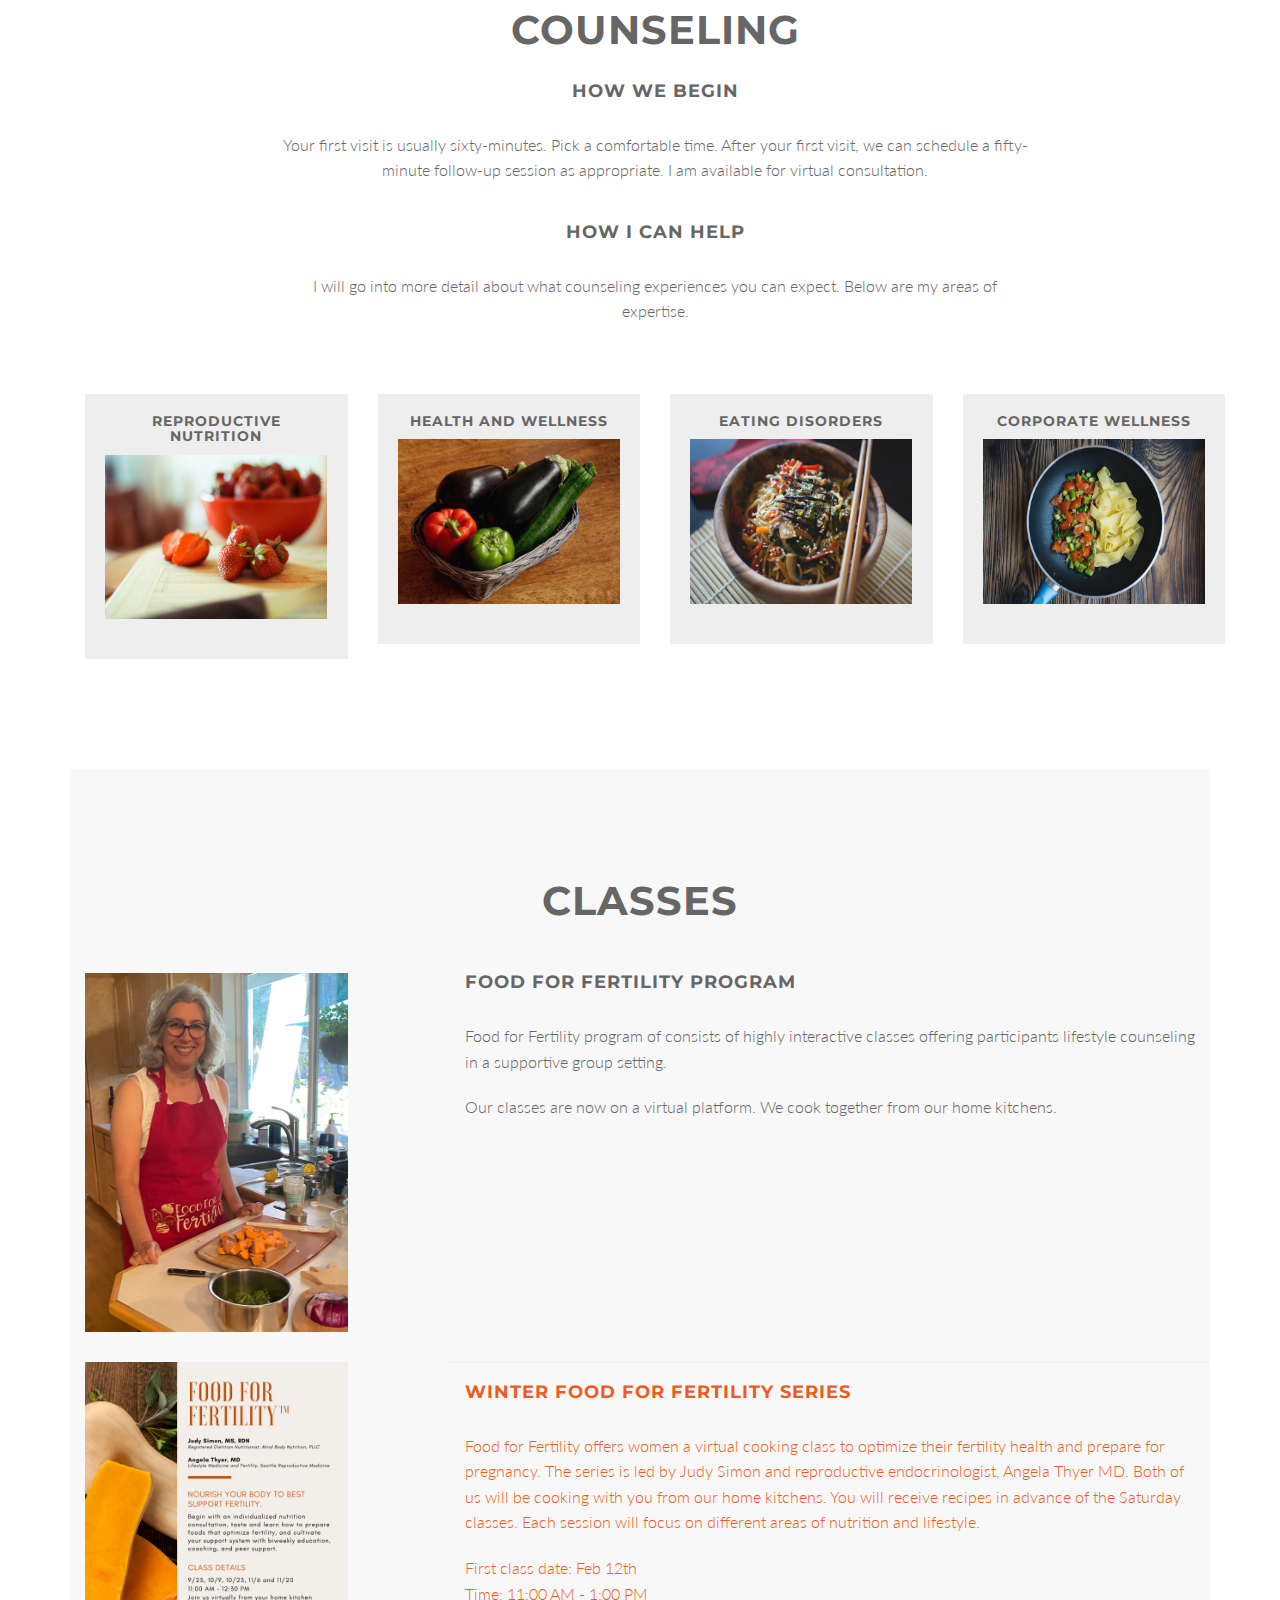
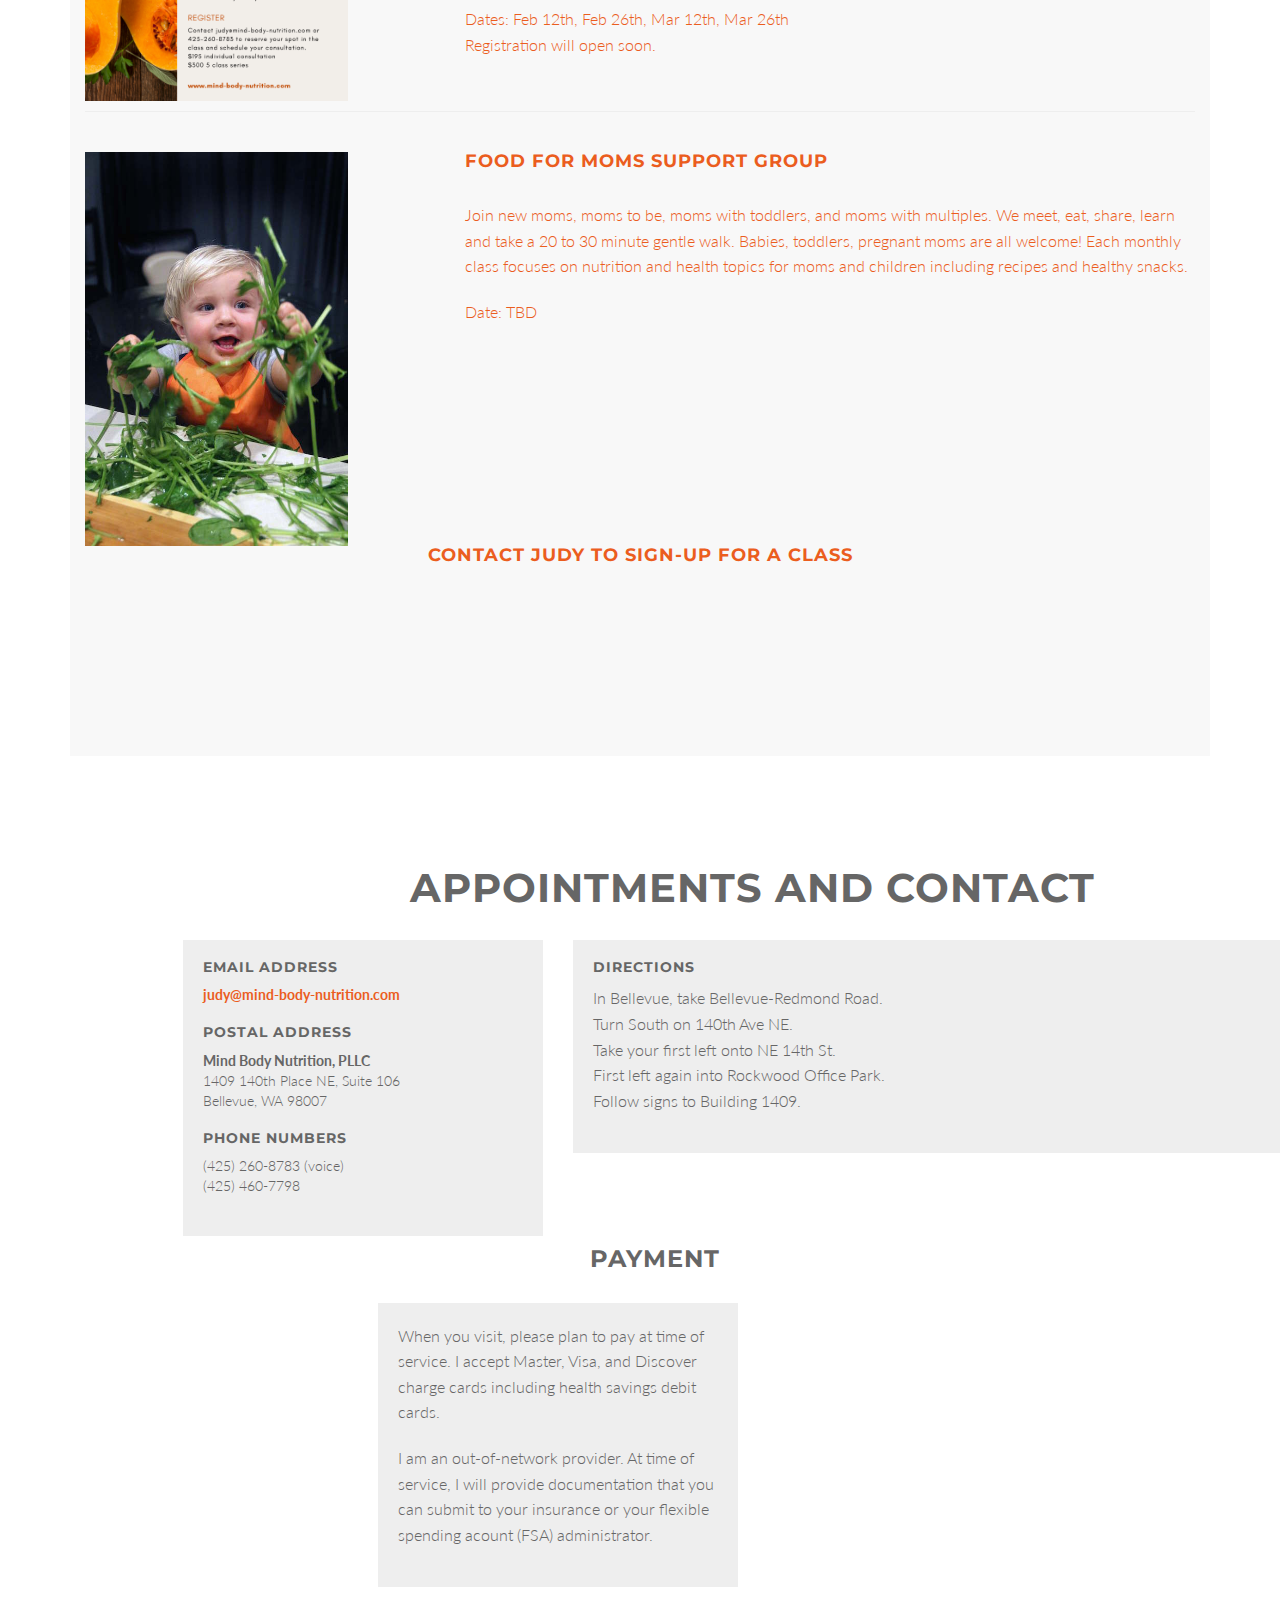
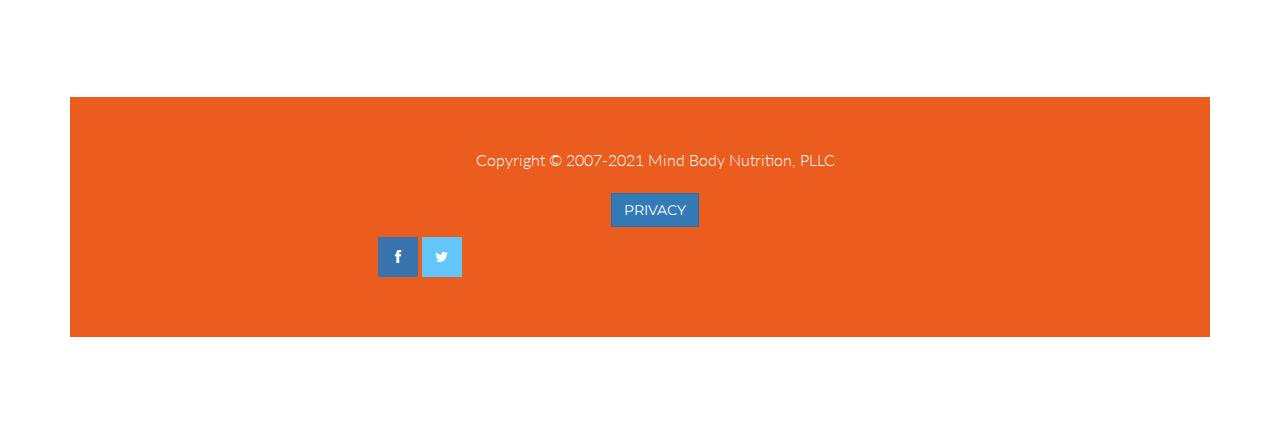
==== commit 50d2f06f: "updated for Winter 2022" ====
--- a/index.html
+++ b/index.html
@@ -1,4 +1,3 @@
-
 <!DOCTYPE html>
 <!--
 copyright Mind Body Nutrition, PLCC 2007-2021, all rights reserved
@@ -60,8 +59,8 @@
         <li style="padding-left:20px; padding-right:20px" class="hidden-xs">
           <strong>
           <a href="#works">
-          <p> Savor the Holidays Cooking Class
-          <br>registration open &nbsp; ! &nbsp; 
+          <p> Winter Food for Fertility Class 
+          <br>registration opens soon &nbsp; ! &nbsp; 
           </p>
           </a>
           <!--
@@ -375,6 +374,7 @@
         <!--
         -->
 
+<!--
         <div class="row">
           <div class="col-xs-4 col-sm-4 col-md-4">
             <a href="docs/FFF-Cook-120421.pdf"> <img src="docs/FFF-Cook-120421.png" class="img-responsive" height="75%" width="75%">
@@ -384,14 +384,15 @@
             <h4>
                Food for Fertility Virtual Cooking Class 
    
-<!--
                &nbsp; 
                <a href="mailto:judy@mind-body-nutrition.com"> sign-up </strong> </a>
--->
+
             </h4>
+
             <h5>
             Savor the Holidays from your home kitchen!
             </h5>
+
             <p> 
             Plan to join Judy Simon, R.D., and Angela Thayer, M.D. from your home kitchen. 
             We will be preparing delicious plant-based side dish and appetizer. Learn how to include fertility friendly foods into
@@ -402,22 +403,10 @@
             Time: 11:00 AM to 12:15 PM <br>
             Fee: $30
             </p>
-            <!--
-            <p> 
-               The next support group will meet in September, date to be announced 
-            </p>
-              Location: 
-              Seattle Reproductive Medicine<br>
-              1505 West Lake Union /Sutie 400<br>
-              Seattle, WA 98109<br>
-              RSVP,&nbsp; class fee: $ pre-regisrationn required <br></p>
-              <br>
-              Location: Seattle Reproductive Medicine<br>Class </p>
-            -->
-          </div>
-        </div>
-
-        <br>
+          </div>
+        </div>
+
+-->
 
         <!-- * * * FFF 6-week Series Class * * * -->
 
@@ -434,7 +423,7 @@
  
           <div class="col-xs-8 col-sm-8 col-md-8 text-left">
 
-            <h4> Fall Food for Fertility Series 
+            <h4> Winter Food for Fertility Series 
               <!--
               &nbsp; 
               <a href="mailto:judy@mind-body-nutrition.com"> sign-up </strong></a>
@@ -470,8 +459,10 @@
             </p>
 -->
 	    <p>
-               First class date: Sept 25th<br>
-               Time: 11:00 AM - 12:30 PM <br>
+               First class date: Feb 12th<br>
+               Time: 11:00 AM - 1:00 PM <br>
+               Dates: Feb 12th, Feb 26th, Mar 12th, Mar 26th<br>
+               Registration will open soon.
                <!--
                Fee: $40 <br>
                -->
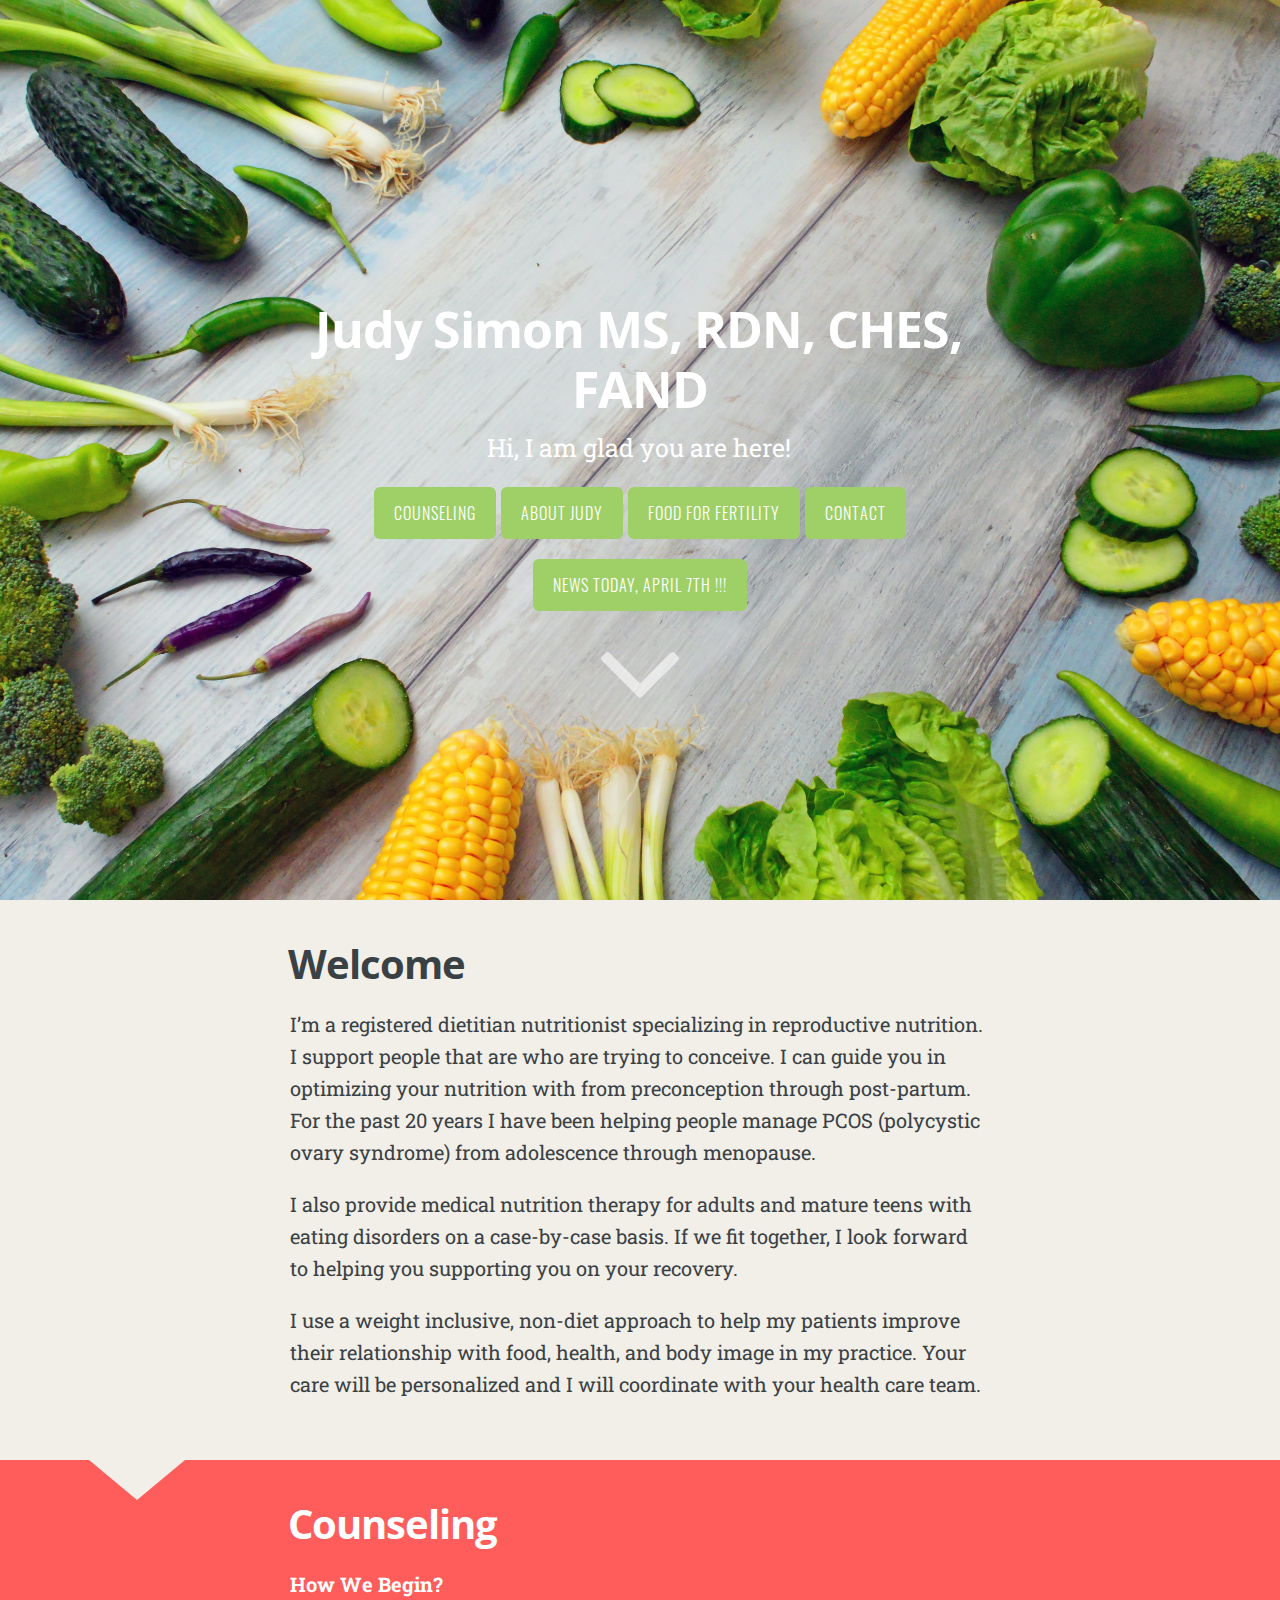
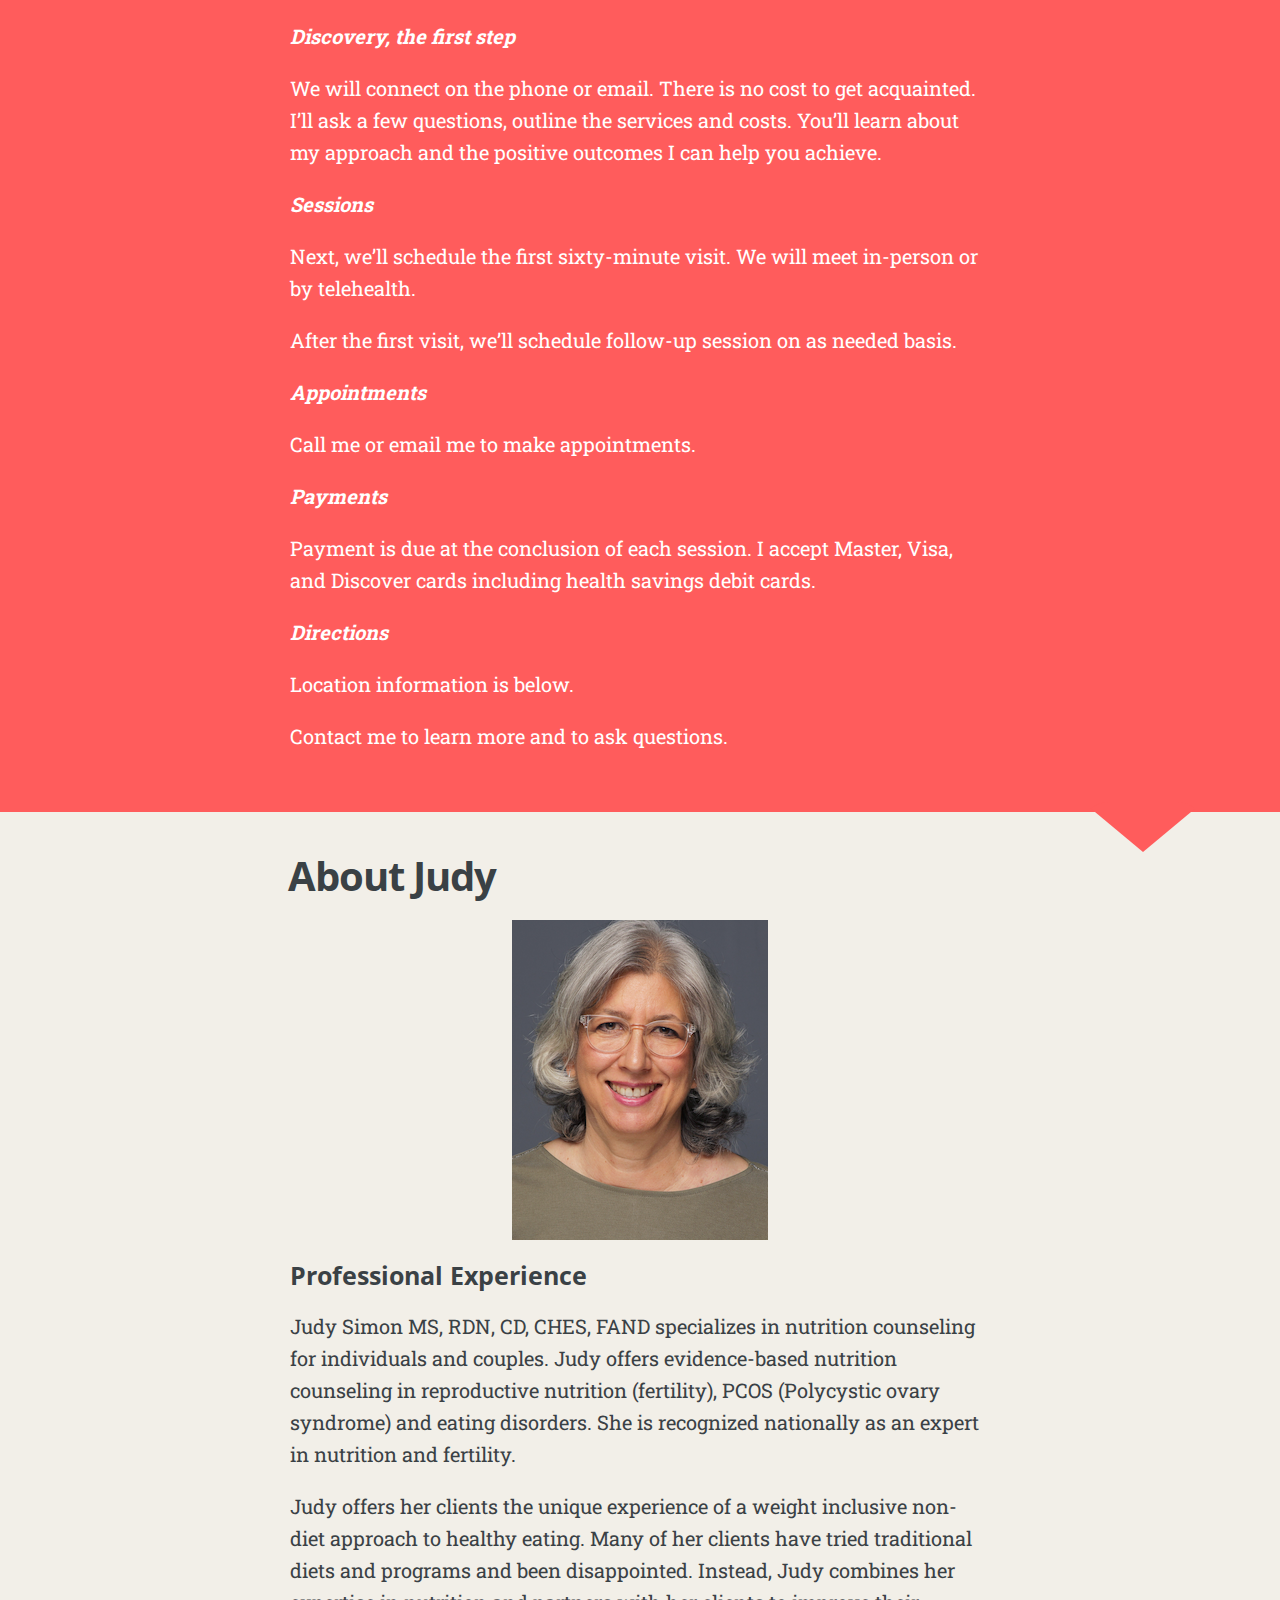
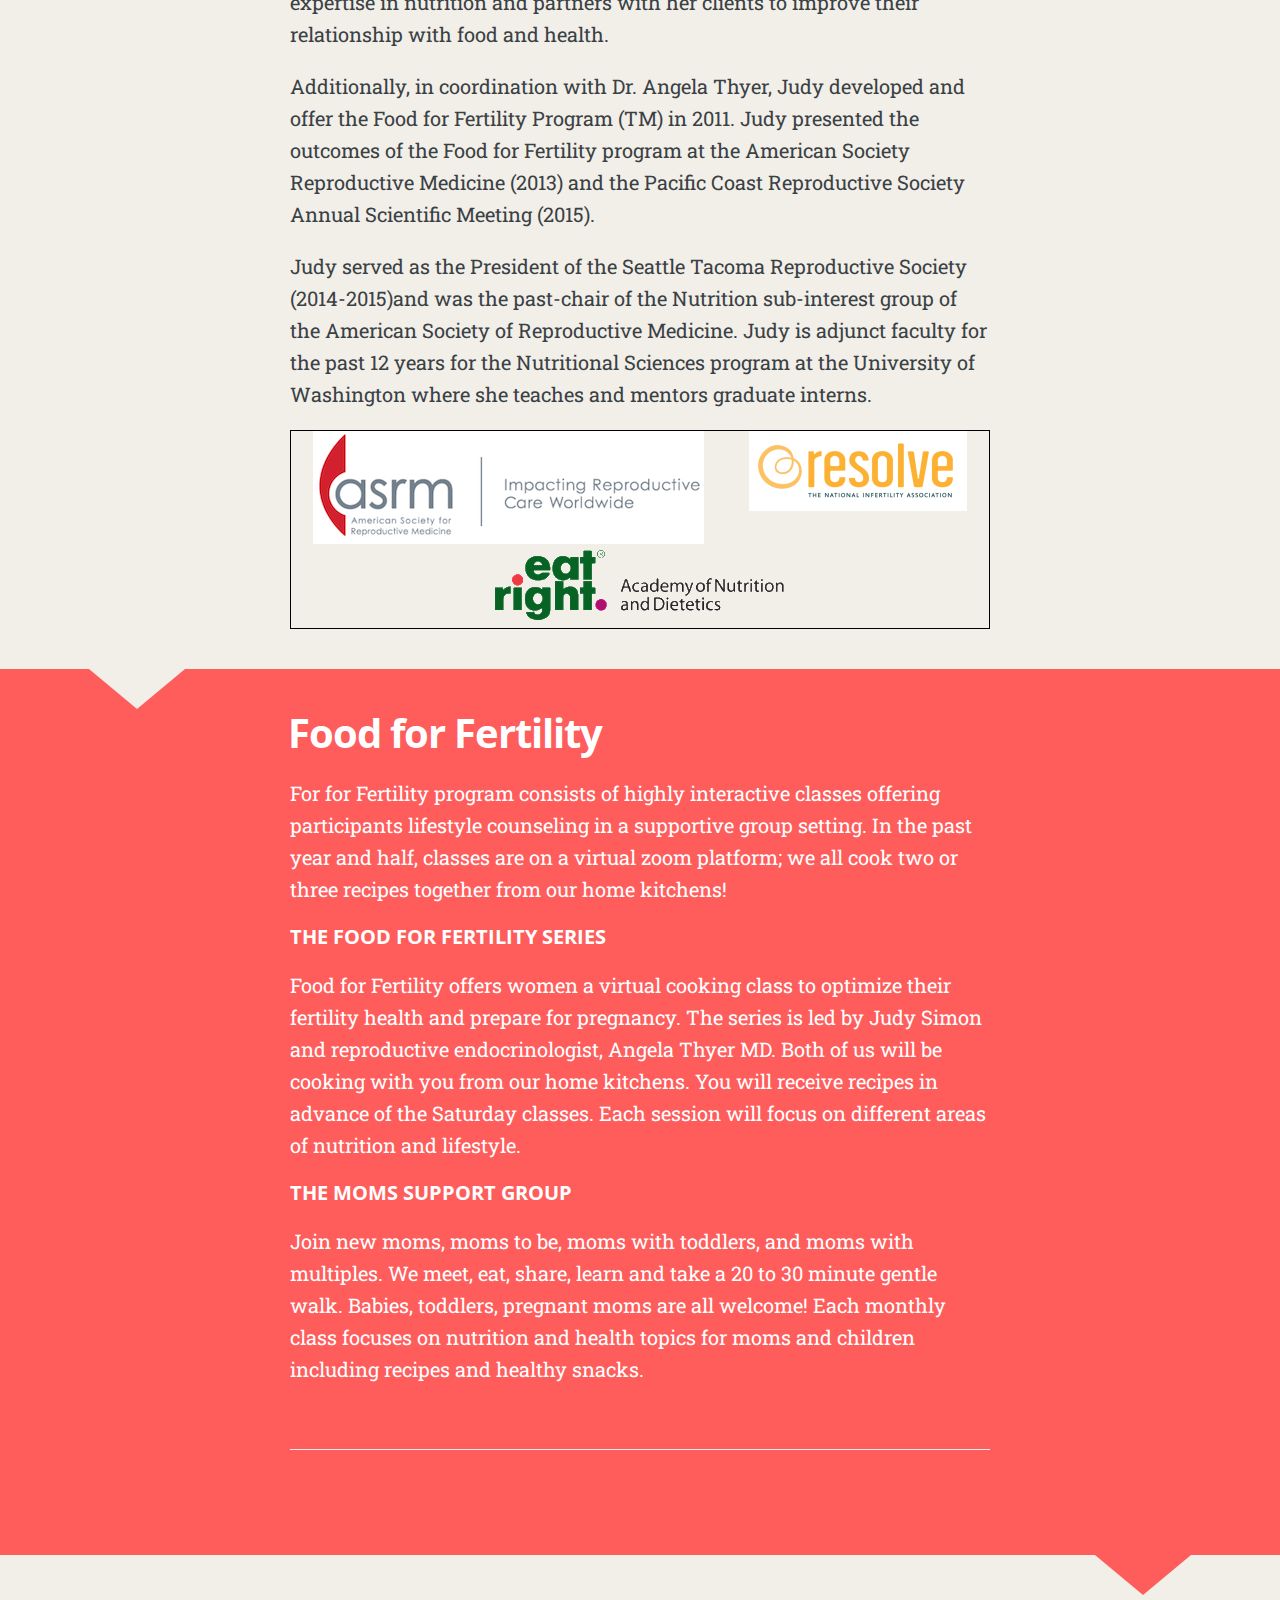
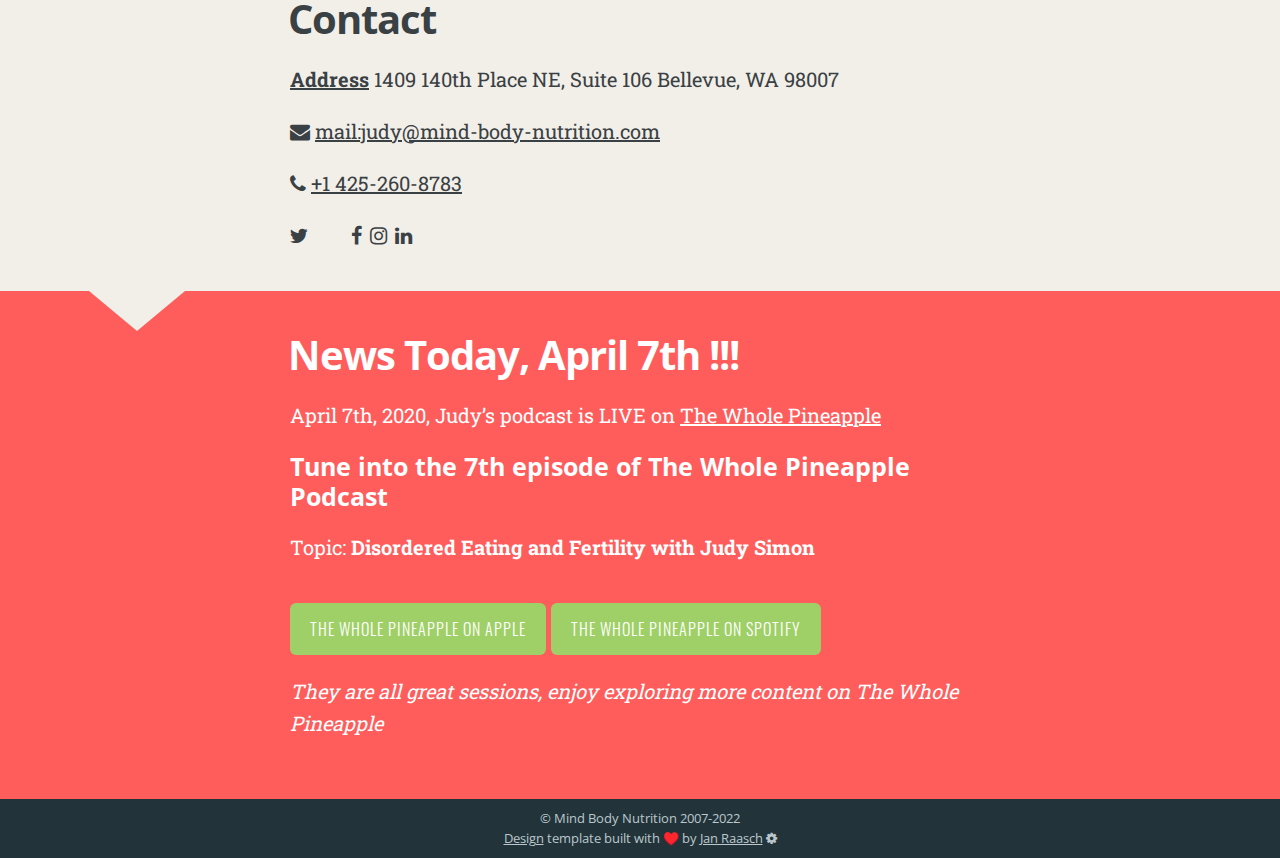
==== commit b1d60d55: "public copy" ====
--- a/index.html
+++ b/index.html
@@ -1,710 +1,253 @@
 <!DOCTYPE html>
-<!--
-copyright Mind Body Nutrition, PLCC 2007-2021, all rights reserved
--->
-<html lang="en">
- 
-<head>
-  <meta charset="utf-8">
-  <meta name="viewport" content="width=device-width, initial-scale=1">
-  <meta name="description" content="">
-  <meta name="author" content="">
-
-  <title>Mind Body Nutrition</title>
- 
-  <!-- Bootstrap Core CSS -->
-  <!--
-  <link href="css/bootstrap.css" rel="stylesheet" type="text/css">
-  -->
-  <link href="bootstrap-3.3.5-dist/css/bootstrap.min.css" rel="stylesheet" type="text/css">
-
-  <!-- Fonts -->
-  <link href="font-awesome/css/font-awesome.css" rel="stylesheet" type="text/css">
-  <link href="css/nivo-lightbox.css" rel="stylesheet" />
-  <link href="css/nivo-lightbox-theme/default/default.css" rel="stylesheet" type="text/css" />
-  <link href="css/animate.css" rel="stylesheet" />
-  <!-- Squad theme CSS -->
-  <link href="css/style.css" rel="stylesheet">
-  <link href="color/default.css" rel="stylesheet">
-
-</head>
-
-<body data-spy="scroll">
-  <div class="container-fluid">
-    <div class="col-xs-1 col-md-2 col-lg-1">
-      <ul id="gn-menu" class="gn-menu-main">
-        <li class="gn-trigger">
-          <a class="gn-icon gn-icon-menu"><span>Menu</span></a>
-          <nav class="gn-menu-wrapper" >
-            <div class="gn-scroller" >
-              <ul class="gn-menu">
-                <li><a data-toggle="collapse" data-target=".navbar-collapse" 
-                href="#about" class="gn-icon gn-icon-earth">About</a></li>
-                <li><a data-toggle="collapse" data-target=".navbar-collapse" 
-                href="#blog"  class="gn-icon gn-icon-earth">Blog</a></li>
-                <li><a data-toggle="collapse" data-target=".navbar-collapse" 
-                href="#service" class="gn-icon gn-icon-cog">Counseling</a></li>
-                <li><a data-toggle="collapse" data-target=".navbar-collapse" 
-                href="#works" class="gn-icon gn-icon-help">Classes</a></li>
-                <li><a data-toggle="collapse" data-target=".navbar-collapse" 
-                href="#contact" class="gn-icon gn-icon-archive">Contact</a></li>
-              </ul>
-            </div>
-            <!-- /gn-scroller -->
-          </nav>
-        </li>
-        <li>
-          <!-- <a href="index.html"> </a> -->
-        </li>
-        <li style="padding-left:20px; padding-right:20px" class="hidden-xs">
-          <strong>
-          <a href="#works">
-          <p> Winter Food for Fertility Class 
-          <br>registration opens soon &nbsp; ! &nbsp; 
-          </p>
-          </a>
-          <!--
-          <br>Registration is now open</p></a>
-          -->
-          </strong>
-        </li>
-
-        <li style="padding-left:30px; padding-top:15px; padding-right:30px" class="hidden-xs">
-          <strong>
-          <p>
-          Virtual & Live  appointments available
-          </p> 
-          </strong>
-        </li>
-
-        <li style="padding-right:20px; position: relative" class="hidden-xs">
-          <strong>
-          <p>
-          Judy Simon MS, RDN, CD, CHES, FAND<br>
-          425-260-8783 (voice)</p>
-           
-          </strong>
-        </li>
-        
-        
-      </ul>
+<html><meta http-equiv="Content-Type" content="text/html" charset="UTF-8" />
+<meta http-equiv="X-UA-Compatible" content="IE=edge,chrome=1" />
+
+<title>Judy Simon - Mind Body Nutrition, PLLC</title>
+
+
+  <link rel="shortcut icon" href="/images/favicon.png" type="image/png"
+/>
+
+
+  <meta name="description" content="Nutrition Counseling"
+/>
+
+<meta name="referrer" content="no-referrer-when-downgrade" />
+
+<meta name="HandheldFriendly" content="True" />
+<meta name="MobileOptimized" content="320" />
+<meta name="viewport" content="width=device-width, initial-scale=1.0" />
+
+<link rel="stylesheet" href="/css/flex.css" />
+<link rel="stylesheet" href="/css/screen.css" />
+<link rel="stylesheet" href="/css/fonts.css" type="text/css" />
+<link
+  rel="stylesheet"
+  href="/fork-awesome/css/fork-awesome.min.css"
+  type="text/css"
+/>
+
+<meta property="og:title" content="" />
+<meta property="og:description" content="Nutrition Counseling" />
+<meta property="og:type" content="website" />
+<meta property="og:url" content="/" /><meta property="og:image" content="/cover-image.jpg"/><meta property="og:site_name" content="Judy Simon, Mind Body Nutrition, PLLC" />
+
+
+<meta name="twitter:card" content="summary_large_image"/>
+<meta name="twitter:image" content="/cover-image.jpg"/>
+<meta name="twitter:title" content=""/>
+<meta name="twitter:description" content="Nutrition Counseling"/>
+
+<meta itemprop="name" content="">
+<meta itemprop="description" content="Nutrition Counseling">
+
+
+<body>
+
+
+
+<header id="site-head" style="background-image: url(cover-image.jpg)">
+    <div class="vertical">
+        <div id="site-head-content" class="inner">
+
+            <h1 class="blog-title">Judy Simon MS, RDN, CHES, FAND</h1>
+            <h2 class="blog-description">Hi, I am glad you are here!</h2>
+
+            
+                 <a class='btn site-menu' data-title-anchor='counseling'>Counseling</a>
+            
+                 <a class='btn site-menu' data-title-anchor='about-judy'>About Judy</a>
+            
+                 <a class='btn site-menu' data-title-anchor='food-for-fertility'>Food for Fertility</a>
+            
+                 <a class='btn site-menu' data-title-anchor='contact'>Contact</a>
+            
+                 <a class='btn site-menu' data-title-anchor='news-today-april-7th-'>News Today, April 7th !!!</a>
+            
+            <i id='header-arrow' class="fa fa-angle-down"></i>
+        </div>
     </div>
-  </div>
-
-  <!-- Section: intro -->
-
-  <section id="intro" class="intro">
-    <div class="slogan">
-      <h1>Mind Body Nutrition, PLLC</h1>
-      <a href="#about" class="btn btn-skin scroll">Learn more</a>
-      <div class="row voffset">
-        <br/>
-        <br/>
-        <p><strong>Healthy Eating For Life</strong></p>    
-      </div>
+</header>
+<main class="content" role="main">
+
+    <div class='fixed-nav'>
     </div>
-  </section>
-  <!-- /Section: intro -->
-
-  <!-- Section: about -->
-  <section id="about" class="home-section text-center bg-gray">
-    <div class="heading-about marginbot-50">
-
-      <!--
-      <div class="container">
-      -->
-
-        <div class="row">
-          <div class="section-heading">
-              <h2>About Me</h2>
-          </div>
-          <div class="col-xs-4 col-sm-4 col-md-4">
-            <div class="thumbnail">
-              <img src="nimg/judysimon-102818.jpg" alt=""/>
-              <h4 class="caption">Judy Simon</h4>
-            </div>
-          </div>
-          
-          <div class="col-xs-8 col-sm-8 col-md-8 text-left">
-              <p>
-                  Judy Simon MS, RDN, CD, CHES, FAND specializes in nutrition counseling for
-                  individuals, couples and families. Judy provides evidence-based nutrition 
-                  counseling in eating disorders, reproductive nutrition (fertility), and weight 
-                  management. She is recognized nationally as an expert of nutrition and 
-                  fertility
-              </p>
-              <p>
-                  Judy offers her clients the unique experience of a non-dieting, intuitive 
-                  approach to healthy eating. Many of her clients have tried traditional 
-                  diets and programs and failed. Instead, Judy combines her expertise 
-                  in nutrition and coaches 
-                  her clients to success to lose weight, overcome eating disorders and 
-                  master self-management of their health.
-              </p>
-              <p> 
-                  Judy’s professional contributions garner national attention from the nutrition 
-                  and fertility fields. The Academy of Nutrition and Dietetics awarded Judy the
-                  Excellence in Practice in Women's Health in 2014 and the Community 
-                  Practice Award for Excellence, Washington Academy Nutrition Dietetics 2017.
-                  Additionally, in coordination with Dr. Angela Thyer, Judy developed the Food 
-                  for Fertility Program (TM) in 2011. Judy presented the outcomes of the Food 
-                  for Fertility program at the American Society Reproductive Medicine (2013) 
-                  and the Pacific Coast Reproductive Society Annual Scientific Meeting (2015).
-              </p>
-              <p>
-                  Judy served as the President of the Seattle Tacoma Reproductive Society 
-                  (2014-2015), past-chair of the Nutrition sub-interest group of the American 
-                  Society of Reproductive Medicine and continues on as mentor coordinator of 
-                  the Women's Health Dietetic Practice Group. She is also a board member for 
-                  the Diabulimia Helpline. 
-              </p>
-          </div>
-        </div>  
-        <div class="row">
-          <h5>Active professional affiliations.</h5>
-          <img src="nimg/Academy_member.png">
-          <img src="nimg/resolve.jpg" height="30%" width="30%">
-          <img src="nimg/asrm.jpg" height="30%" width="30%">
-        </div>
-      <!--
-      </div>
-      -->
-    </div> 
-  </section>
-  <!-- /Section: about -->
- 
-  <!-- Section: blog -->
-  <section id="blog" class="home-section text-center bg-gray">
-    <div class="heading-blog marginbot-50">
-
-      <div class="container">
-
-        <div class="row">
-          <div class="section-heading">
-              <h2>Judy's Blog</h2>
-              <h3>5 Things You Will Learn in Food for Fertility Class</h3>
-          </div>
-         
-          <div class="col-xs-4 col-sm-4 col-md-4">
-            <div class="thumbnail">
-              <img src="nimg/blueberries.jpg" alt=""/>
-              <!-- <h4 class="caption">Judy Simon</h4> -->
-            </div>
-          </div>
-          
-          <div class="col-xs-8 col-sm-8 col-md-8 text-left">
- 
-              <p>August 23rd, 2016</p>
-
-              <p>Mind Body Nutrition is proud to offer Food for Fertility, a group workshop focused on the needs of women 
-                 struggling with infertility and excess body weight.  Here are 5 things you’ll learn when you attend the Food for Fertility class</p>
-              <p><strong>1) </strong>Learn the latest research on what foods can prepare your body for healthy conception and pregnancy.
-                 We’ll answer questions like, what foods should you be including in your fertility diet?
-              <p><strong>2) </strong>Prepare and enjoy tasty dishes every week with your classmates. Design your own Mason Jar lunches, massage kale salads  
-                 and stir up a quick pot of lentil chili.  You will also bring home dozens of new healthful recipes.</p>
-              <p><strong>3) </strong>Master mindful eating techniques that will guide you to healthier eating. Practice mindfulness skills that allow you 
-                 to increase your awareness of hunger and satisfaction without needing to diet or restrict food.</p>
-              <p><strong>4) </strong>Experience fun ways to add more fitness into your day.Learn how to stretch and be fit in less time and 
-                  have more time for fun.  Increase your accountability for faster results.</p>
-              <p><strong>5) </strong>Collect delicious recipes along with tips for meal planning and shopping. Tasting and preparing 
-                 new recipes in class will inspire you to plan more healthful meals.</p>
-          </div>
-       </div>  
-        <div class="row">
-         <h5> - More entries to come - </h5>
-        </div>
-      </div>
-    </div> 
-  </section>
-  <!-- /Section: blog -->
-
-   <!-- Section: news -->
-   <section id="news" class="home-section text-center">
-     <div class="heading-about marginbot-50">
-       <div class="container">
-         <div class="row">
-           <div class="col-lg-8 col-lg-offset-2">
-             <div class="section-heading">
-               <h2>News</h2>
-               <p>Judy discusses soy and PCOS, read more 
-               <a href="https://www.marthamckittricknutrition.com/is-soy-bad-for-pcos-read-what-the-pcos-experts-say">here </a> ...</p>
-             </div>
-           </div>
-         </div>
-       </div>
-     </div>
-     <div class="container">
-
-  <!-- /Section: news -->
- 
- 
-   <!-- Section: services -->
-   <section id="service" class="home-section text-center">
-     <div class="heading-about marginbot-50">
-       <div class="container">
-         <div class="row">
-           <div class="col-lg-8 col-lg-offset-2">
-             <div class="section-heading">
-               <h2>Counseling</h2>
-               <h4>How We Begin</h4>
-               <p>Your first visit is usually sixty-minutes. Pick a comfortable time. 
-                 After your first visit, we can schedule a fifty-minute follow-up session 
-                 as appropriate. I am available for virtual consultation.</p>
-               <br>
-               <h4>How I can help</h4>
-               <p>I will go into more detail about what counseling 
-                 experiences you can expect. Below are my areas of expertise.</p>
-             </div>
-           </div>
-         </div>
-       </div>
-     </div>
-     <div class="container">
-       <div class="row panel-b">
-         <div  class="row-height">
-           <div class="col-xs-6 col-sm-3 col-md-3">         
-             <div class="team boxed-grey">
-               <div class="inner">
-                 <h5>Reproductive Nutrition</h5>
-                 <!--
-                 <p class="subtitle">brief description</p>
-                 -->
-                 <div class="avatar">
-                 <!-- -->
-                   <img src="nimg/strawberries2a.jpg" alt="" class="img-responsive " />
-                   
-                
-                 </div>
-               </div>
-             </div>         
-           </div>
-           <div class="col-xs-6 col-sm-3 col-md-3">
-             <div class="team boxed-grey">
-               <div class="inner">
-                 <h5>Health and Wellness</h5>
-                 <!--
-                 <p data-toggle="tooltip" data-placement="top" 
-                   title="whatever">brief description</p>
-                -->
-                <!--
-                <p class="subtitle">brief description</p>
-                -->
-                <div class="avatar">
-                <!---->
-                  <img src="nimg/veg1a.jpg" alt="" class="img-responsive "  />
-                
-                </div>
-              </div>
-            </div>                  
-          </div>     
-          <div class="col-xs-6 col-sm-3 col-md-3">     
-            <div class="team boxed-grey">
-              <div class="inner">
-                <h5>Eating disorders</h5>
-                <!--
-                <p class="subtitle">brief description</p>
-                -->
-                <div class="avatar">
-                <!---->
-                  <img src="nimg/veg2a.jpg" alt="" class="img-responsive "  />
-                  
-                
-                </div>
-              </div>
-            </div>        
-          </div>
-          <div class="col-xs-6 col-sm-3 col-md-3">
-            <div class="team boxed-grey">
-              <div class="inner">
-                <h5>Corporate wellness</h5>
-                <!--
-                <p class="subtitle">brief description</p>
-                -->
-                <div class="avatar">
-                <!---->
-                  <img src="nimg/pan1a.jpg" alt="" class="img-responsive "  />
-                  
-                
-                </div>
-              </div>
-            </div>        
-          </div>
-        </div>
-      </div>
-    </div>
-
-  </section>
-
-  <!-- /Section: services -->
-  <!-- Section: works -->
-
-  <section id="works" class="home-section text-center bg-gray">
-    <div class="heading-works marginbot-50">
-      <div class="container-fluid">
-        <div class="section-heading">
-          <h2>Classes</h2>
-        </div>
-
-        <br>
-        <!-- * * * FFF Program * * * -->
-
-        <div class="row">
-
-          <div class="col-xs-4 col-sm-4 col-md-4">
-            <img src="nimg/Judy-Kitchen.png" class="img-responsive" height="75%" width="75%">
-          </div>
-
-          <div class="col-xs-8 col-sm-8 col-md-8 text-left">
-
-            <h4> Food For Fertility Program</h4>
-
-            <p>Food for Fertility program of consists of highly interactive classes offering
-               participants lifestyle counseling in a supportive group setting. 
-            </p>
-            <p>
-              Our classes are now on a virtual platform. We cook together from our home kitchens.
-            </p>
-          </div>
-        </div>
-
-        <br>
-
-        <!-- * * * FFF Support Class * * * -->
-
-        <!--
-        -->
-
-<!--
-        <div class="row">
-          <div class="col-xs-4 col-sm-4 col-md-4">
-            <a href="docs/FFF-Cook-120421.pdf"> <img src="docs/FFF-Cook-120421.png" class="img-responsive" height="75%" width="75%">
-          </div>
-          <div class="col-xs-8 col-sm-8 col-md-8 text-left">
-            <strong></strong>
-            <h4>
-               Food for Fertility Virtual Cooking Class 
-   
-               &nbsp; 
-               <a href="mailto:judy@mind-body-nutrition.com"> sign-up </strong> </a>
-
-            </h4>
-
-            <h5>
-            Savor the Holidays from your home kitchen!
-            </h5>
-
-            <p> 
-            Plan to join Judy Simon, R.D., and Angela Thayer, M.D. from your home kitchen. 
-            We will be preparing delicious plant-based side dish and appetizer. Learn how to include fertility friendly foods into
-            your celebrations. 
-            </p>
-            <p>
-            Date: Dec 4th, 2021<br>
-            Time: 11:00 AM to 12:15 PM <br>
-            Fee: $30
-            </p>
-          </div>
-        </div>
-
--->
-
-        <!-- * * * FFF 6-week Series Class * * * -->
-
-        <div class="row">
-          <div class="col-xs-4 col-sm-4 col-md-4">
-            <!--
-            <img src="img/Medley.png" class="img-responsive" height="85%" width="75%">
-            -->
-            <a href="docs/FFF-Class-092521.pdf"> <img src="docs/FFF-Class-092521.png" class="img-responsive" height="75%" width="75%">
-            
-          </div>
-
-          <hr>
- 
-          <div class="col-xs-8 col-sm-8 col-md-8 text-left">
-
-            <h4> Winter Food for Fertility Series 
-              <!--
-              &nbsp; 
-              <a href="mailto:judy@mind-body-nutrition.com"> sign-up </strong></a>
-              -->
-            </h4>
-
-            <!--
-            <p>Description: &nbsp; The five-week class fosters
-               skills that enable weight loss and fertility, focusing on healthy eating, 
-               meal-planning strategies, and exercise habits. We cook, taste, meal plan, 
-               and partake in light exercise. 
-            </p>
-            -->
-            <p>
-               Food for Fertility offers women a virtual cooking class to optimize their
-               fertility health and prepare for pregnancy. The series is led by Judy Simon
-               and reproductive endocrinologist, Angela Thyer MD. Both of us will be cooking with
-               you from our home kitchens. You will receive recipes in advance of the 
-               Saturday classes. Each session will focus on different areas of nutrition and 
-               lifestyle.
-             </p>
-<!--
-             <p>
-                You will gain confidence and support in your skills by hands on cooking,
-                planning and learning together with peers in a private small group 
-                virtual setting.
-            </p>
--->
-<!--
-            <p>
-              The program consists of four weekly virtual sessions on Saturday mornings; 
-              each session is 90 minutes online.</p>
-            </p>
--->
-	    <p>
-               First class date: Feb 12th<br>
-               Time: 11:00 AM - 1:00 PM <br>
-               Dates: Feb 12th, Feb 26th, Mar 12th, Mar 26th<br>
-               Registration will open soon.
-               <!--
-               Fee: $40 <br>
-               -->
-            </p>
-            <!--
-              <ul type="circle">
-              <li>Current series began January 28, 2017</li>
-              </li>
-              </ul>
-              <div LINE-HEIGHT:5px>
-              </div>
-            -->
-          </div>
-        </div>
-
-        <hr>
-
-        <br>
-
-
-        <!-- * * * Mom's Class * * * -->
-
-        <div class="row">
-          <div class="col-xs-4 col-sm-4 col-md-4">
-            <img src="nimg/childeating.JPG" class="img-responsive" height="75%" width="75%">
-          </div>
-          <div class="col-xs-8 col-sm-8 col-md-8 text-left">
-
-            <h4>
-              Food For Moms support group
-              &nbsp; 
-              <!--
-              <a href="mailto:judy@mind-body-nutrition.com"> sign-up  </a>
-              -->
-            </h4>
-
-            <p>
-              Join new moms, moms to be, moms with toddlers, and moms with multiples. We meet, 
-              eat, share, learn and take a 20 to 30 minute gentle walk. Babies, toddlers, pregnant
-              moms are all welcome! Each monthly class focuses on nutrition and health topics for 
-              moms and children including recipes and healthy snacks.
-            </p>
-            <p>
-              Date: TBD<br>
-            <!--
-              <p> 
-                Location:<br>
-                 Willburton Hill Park<br>
-                 Bellevue, WA <br>
-                 RSVP
-              </p>
-              RSVP  , &nbsp; class fee: $50</p>
-            -->
-            </p>
-          </div>
-        </div>
-
-        <!-- * * * END-OF-DESCRIPTIONS * * * -->
-
-     <!-- General sign up -->
-          
-      <h4>
-        <a href="mailto:judy@mind-body-nutrition.com">
-          <strong>Contact Judy to sign-up for a class</strong>
-        </a>
-      </h4>
-      </div>
-    </div>
-  <!-- END_OF_CLASSES -->            
-  </section>
-
-  <!-- /Section: works -->
-
-  <!-- Section: contact -->
-  <section id="contact" class="home-section text-center">
-    <div class="heading-contact marginbot-10">    
-  
-      <div class="container">
-        <div class="row">
-          <div class="col-lg-12 col-lg-offset-1">
-            <div class="section-heading">
-              <h2>Appointments and Contact</h2> 
-                    
-              <div class="row panel-b text-left">
-                
-                <div class="col-xs-6 col-sm-4 col-md-4">         
-                  <div class="team boxed-grey">
-                    <div class="inner">
-                      <h5>Email Address</h5>
-                      <address>
-                        <a href="mailto:judy@mind-body-nutrition.com">
-                          <strong>judy@mind-body-nutrition.com</strong> 
-                        </a>
-                        <br/>
-                      </address>                     
-                      <h5>Postal Address</h5>
-                      <address class="text-left">
-                        <strong>Mind Body Nutrition, PLLC</strong><br>
-                        1409 140th Place NE, Suite 106<br>
-                        Bellevue, WA 98007
-                        </br></br>
-                        <h5>Phone numbers</h5>
-                        
-                        <abbr title="Phone"></abbr> (425) 260-8783 (voice)<br>
-                        <abbr title="Fax"></abbr> (425) 460-7798
-                      </address>
-                    </div>
-                  </div>         
-                </div>   
-                <div class="col-xs-6 col-sm-8 col-md-8">     
-                  <div class="team boxed-grey">
-                    <div class="inner">
-                      <h5>Directions</h5>
-                      <p>
-                        In Bellevue, take Bellevue-Redmond Road.
-                        <br>
-                          Turn South on 140th Ave NE. 
-                        <br>
-                          Take your first left onto NE 14th St. 
-                        <br>
-                          First left again into Rockwood Office Park. 
-                        <br>
-                          Follow signs to Building 1409.
-                      </p>
-                    </div>
-                  </div>        
-                </div>      
-              </div>
-              
-    
-            </div>
-          </div>
-        </div>
-      </div>
-    </div>
-    
-    <div class="container">
-      <div class="row">
-        <div class="col-lg-6 col-lg-offset-3">
-          <div class="section-heading">  
-            <h3>Payment</h3>     
-            <div class="row panel-b text-left">      
-              <div class="col-xs-10 col-sm-8 col-md-8">         
-                <div class="team boxed-grey">
-                  <div class="inner">
-                     <p>When you visit, please plan to pay at time of service. I accept Master, 
-                    Visa, and Discover charge cards including health savings debit cards.</p>
-                    <p>I am an out-of-network provider. At time of service, I will provide 
-                      documentation that you can submit to your insurance or your 
-                      flexible spending acount (FSA) administrator.</p>
-                  </div>
-                </div>
-              </div>
-            </div>
-          </div>
-        </div>
-      </div>
-    </div>
-  </section>
-  <!-- /Section: contact -->
-
-  <footer>
-    <div class="container">
-      <div class="row">
-        <div class="col-md-offset-3 col-md-6 ">
-
-          <p>Copyright &copy; 2007-2021 Mind Body Nutrition, PLLC</p>
-
-          <button class="btn btn-primary" type="button" data-toggle="collapse"
-                  data-target="#Pri" 
-                  aria-expanded="false" aria-controls="Pri">Privacy</button>
-          <div class="collapse" style="background:blue" id="Pri">
-            <div class="well text-left ">
-              <div style="background:grey; color:green;margin: 0 0 0 0;border-width:0px">
-                <p> We respect your privacy. </p> 
-                <p> This website, Mind-Body-Nutrition, does not collect information about you</p>
-              </div>
-            </div>
-          </div>
-
-<!--
-.navbar-default .navbar-nav .open .dropdown-menu>li>a,.navbar-default .navbar-nav .open .dropdown-menu {
-  	background-color: #3344ff;
-    color:#ffffff;
-  }
-          <div class="panel-group col-md-1" id="accordion" role="tablist" 
-               aria-multiselectable="true" style="color:#ffffff">
-            <div class="panel panel-default">
-              <div class="panel-heading" role="tab" id="heading1">
-                <h4 class="panel-title">
-                  <a role="button" data-toggle="collapse" data-parent=#accordion"
-                  href="#collapse1" aria-expanded="true" aria-controls="collapse1">Privacy</a>
-                </h4>
-              </div>
-            <div id="collapse1" class="panel-collapse collapse in" role="tabpanel"
-                 aria-labelledby="heading1">
-              <div class="panel-body">
-              </div>
-             </div>
-            </div>
-          </div>
--->
-          
-          <ul style="list-style-type:none;" class="company-social">
-            <li class="social-facebook">
-              <a href="https://www.facebook.com/mindbodynutritionpllc" 
-                 target="_blank"><i class="fa fa-facebook"></i></a>
-            </li>
-            <li class="social-twitter">
-              <a href="https://twitter.com/jsimonrd" 
-                 target="_blank"><i class="fa fa-twitter"></i></a>
-            </li>
-          </ul>
-        </div>
-      </div>
-    </div>
-  </footer>
-
-  <!-- Core JavaScript Files -->
-  <script src="js/jquery.min.js"></script>
-  <!--
-  <script src="js/bootstrap.js"></script>
-  -->
-  <script src="bootstrap-3.3.5-dist/js/bootstrap.min.js"></script>
-
-  <script src="js/jquery.easing.min.js"></script>
-  <script src="js/classie.js"></script>
-  <script src="js/gnmenu.js"></script>
-  <script src="js/jquery.scrollTo.js"></script>
-  <script src="js/nivo-lightbox.min.js"></script>
-  <script src="js/stellar.js"></script>
-  <!-- Custom Theme JavaScript -->
-  <script src="js/custom.js"></script>
-  <script>$(function () {$('[data-toggle="popover"]').popover()})</script>
-  <script> function pri() {return "hi this is your privacy"; }</script>
-  <script
-          $('.nav a').on('click', function() {
-          $(".btn.navbar").click();
-          $(".navbar-toggle").click()
-          })
-  </script>
-
+    
+        <div class='post-holder'>
+            <article id='welcome' class='post first '>
+                <header class="post-header">
+                    <h2 class="post-title">Welcome</h2>
+                </header>
+                <section class="post-content">
+                    <p>I’m a registered dietitian nutritionist specializing in reproductive nutrition. I support people that are who are trying to conceive.  I can guide you in optimizing your nutrition with from preconception through post-partum. For the past 20 years I have been helping people manage PCOS (polycystic ovary syndrome) from adolescence through menopause.</p>
+<p>I also provide medical nutrition therapy for adults and mature teens with eating disorders
+on a case-by-case basis.  If we fit together, I look forward to helping you supporting you on your recovery.</p>
+<p>I use a weight inclusive, non-diet approach to help my patients improve their relationship with food, health, and body image in my practice.  Your care will be personalized and I will coordinate with your health care team.</p>
+
+                </section>
+            </article>
+            <div class='post-after'></div>
+        </div>
+    
+        <div class='post-holder'>
+            <article id='counseling' class='post  '>
+                <header class="post-header">
+                    <h2 class="post-title">Counseling</h2>
+                </header>
+                <section class="post-content">
+                    <p><strong><strong>How We Begin?</strong></strong></p>
+<p><em><strong>Discovery, the first step</strong></em></p>
+<p>We will connect on the phone or email. There is no cost to get acquainted.  I&rsquo;ll ask a few questions, outline the services and costs. You&rsquo;ll learn about my approach and the positive outcomes I can help you achieve.</p>
+<p><em><strong>Sessions</strong></em></p>
+<p>Next, we&rsquo;ll schedule the first sixty-minute visit. We will meet in-person or by telehealth.</p>
+<p>After the first visit, we&rsquo;ll schedule follow-up session on as needed basis.</p>
+<p><em><strong>Appointments</strong></em></p>
+<p>Call me or email me to make appointments.</p>
+<p><em><strong>Payments</strong></em></p>
+<p>Payment is due at the conclusion of each session. I accept Master, Visa, and Discover cards including health savings debit cards.</p>
+<p><em><strong>Directions</strong></em></p>
+<p>Location information is below.</p>
+<p>Contact me to learn more and to ask questions.</p>
+
+                </section>
+            </article>
+            <div class='post-after'></div>
+        </div>
+    
+        <div class='post-holder'>
+            <article id='about-judy' class='post  '>
+                <header class="post-header">
+                    <h2 class="post-title">About Judy</h2>
+                </header>
+                <section class="post-content">
+                    <p><img src="homepage/jsimon.png" alt="Judy Simon"></p>
+<h5 id="professional-experience">Professional Experience</h5>
+<p>Judy Simon MS, RDN, CD, CHES, FAND specializes in nutrition counseling for individuals and couples. Judy offers evidence-based nutrition counseling in reproductive nutrition (fertility), PCOS (Polycystic ovary syndrome) and eating disorders. She is recognized nationally as an expert in nutrition and fertility.</p>
+<p>Judy offers her clients the unique experience of a weight inclusive non-diet approach to healthy eating. Many of her clients have tried traditional diets and programs and been disappointed. Instead, Judy combines her expertise in nutrition and partners with her clients to improve their relationship with food and health.</p>
+<p>Additionally, in coordination with Dr. Angela Thyer, Judy developed and offer the Food
+for Fertility Program (TM) in 2011. Judy presented the outcomes of the Food
+for Fertility program at the American Society Reproductive Medicine (2013)
+and the Pacific Coast Reproductive Society Annual Scientific Meeting (2015).</p>
+<p>Judy served as the President of the Seattle Tacoma Reproductive Society
+(2014-2015)and was the past-chair of the Nutrition sub-interest group of the American
+Society of Reproductive Medicine. Judy is adjunct faculty for the past 12 years for the Nutritional Sciences program at the University of Washington where she teaches and mentors graduate interns.</p>
+<div style="Border: 1px black solid" class="flex-container">
+  <div class="">
+    <img src="homepage/k_asrm.png" />
+  </div>
+  <div class="">
+    <img src="homepage/k_resolve.png" />
+  </div>
+  <div class="">
+    <img src="homepage/k_ada2.png" />
+  </div>
+</div>
+
+
+                </section>
+            </article>
+            <div class='post-after'></div>
+        </div>
+    
+        <div class='post-holder'>
+            <article id='food-for-fertility' class='post  '>
+                <header class="post-header">
+                    <h2 class="post-title">Food for Fertility</h2>
+                </header>
+                <section class="post-content">
+                    <p>For for Fertility program consists of highly interactive classes offering participants lifestyle counseling in a supportive group setting.  In the past year and half, classes are on a virtual zoom platform; we all cook two or three recipes together from our home kitchens!</p>
+<h6 id="the-food-for-fertility-series">THE FOOD FOR FERTILITY SERIES</h6>
+<p>Food for Fertility offers women a virtual cooking class to optimize their
+fertility health and prepare for pregnancy. The series is led by Judy Simon
+and reproductive endocrinologist, Angela Thyer MD. Both of us will be cooking with
+you from our home kitchens. You will receive recipes in advance of the
+Saturday classes. Each session will focus on different areas of nutrition and
+lifestyle.</p>
+<h6 id="the-moms-support-group">THE MOMS SUPPORT GROUP</h6>
+<p>Join new moms, moms to be, moms with toddlers, and moms with multiples. We meet,
+eat, share, learn and take a 20 to 30 minute gentle walk. Babies, toddlers, pregnant
+moms are all welcome! Each monthly class focuses on nutrition and health topics for
+moms and children including recipes and healthy snacks.</p>
+<hr>
+
+                </section>
+            </article>
+            <div class='post-after'></div>
+        </div>
+    
+        <div class='post-holder'>
+            <article id='contact' class='post  '>
+                <header class="post-header">
+                    <h2 class="post-title">Contact</h2>
+                </header>
+                <section class="post-content">
+                    <p><a href="https://goo.gl/maps/2fKEr6mQaJoL26ye7"><strong>Address</strong></a>
+1409 140th Place NE, Suite 106
+Bellevue, WA 98007</p>
+<p><i class="fa fa-envelope"></i> <a href="mailto:judy@mind-body-nutrition.com?Subject=info">mail:judy@mind-body-nutrition.com</a></p>
+<p><i class="fa fa-phone"></i> <a href="tel:+14252608783">+1 425-260-8783 </a></p>
+<a class="fa fa-twitter" href="https://twitter.com/jsimonrd"> &emsp; &emsp;
+
+
+<a class="fa fa-facebook" href="https://facebook.com/mindbodynutritionpllc"> &nbsp; &nbsp;
+<a class="fa fa-instagram" href="https://instagram.com/fertilenutrition"> &nbsp; &nbsp;
+<a class="fa fa-linkedin" href="https://linkedin.com/in/judy-simon-9178267"> &nbsp; &nbsp;
+
+</a>
+</a>
+</a>
+</a>
+
+
+                </section>
+            </article>
+            <div class='post-after'></div>
+        </div>
+    
+        <div class='post-holder'>
+            <article id='news-today-april-7th-' class='post  last'>
+                <header class="post-header">
+                    <h2 class="post-title">News Today, April 7th !!!</h2>
+                </header>
+                <section class="post-content">
+                    <p>April 7th, 2020, Judy&rsquo;s podcast is LIVE on <a href="https://thewholepineapple.com">The Whole Pineapple</a></p>
+<h5 id="tune-into-the-7th-episode-of-the-whole-pineapple-podcast">Tune into the 7th episode of The Whole Pineapple Podcast</h5>
+<p>Topic: <strong>Disordered Eating and Fertility with Judy Simon</strong></p>
+<p><a class="btn" href="https://podcasts.apple.com/us/podcast/the-whole-pineapple/id1598034721">The Whole Pineapple on Apple</a>
+
+<a class="btn" href="https://open.spotify.com/show/5jMJndhcqOIroy1230sUzI?si=rgUTBQKeTXSVrOUbedghyQ">The Whole Pineapple on Spotify</a>
+</p>
+<p><em>They are all great sessions, enjoy exploring more content on The Whole Pineapple</em></p>
+
+                </section>
+            </article>
+            <div class='post-after'></div>
+        </div>
+    
+</main>
+<footer class="site-footer">
+  <div class="inner">
+    
+      <section class="copyright">© Mind Body Nutrition 2007-2022</section>
+
+
+    <section></section>
+    
+      <section>
+        <a href="https://themes.gohugo.io/hugo-scroll/">Design</a> template
+        built with ♥️ by
+        <a href="https://www.janraasch.com" title="Jan Raasch">Jan Raasch</a>
+        <i class="fa fa-cog"></i>
+      </section>
+
+  </div>
+</footer>
+
+    <script type="text/javascript" src='/js/jquery-1.11.3.min.js'></script>
+
+    
+    <script type="text/javascript" src='/js/icons.js'></script>
+    <script type="text/javascript" src='/js/index.js'></script>
+    
 </body>
-
 </html>
--- a/css/flex.css
+++ b/css/flex.css
@@ -0,0 +1,40 @@
+.flex-container {
+  /* We first create a flex layout context */
+  display: flex;
+  
+  /* Then we define the flow direction 
+     and if we allow the items to wrap 
+   * Remember this is the same as:
+   * flex-direction: row;
+   * flex-wrap: wrap;
+   */
+  flex-flow: row wrap;
+  
+  /* Then we define how is distributed the remaining space */
+  justify-content: space-around;
+  
+  padding: 5;
+  margin: 0;
+  list-style: row;
+  flex-direction: row;
+}
+
+eiv {
+  div {
+  display: flex;
+  flex-wrap: wrap;
+  }
+}
+
+.flex-item {
+  background: clear;
+  padding: 5px;
+  width: 150px;
+  height: 50px;
+  margin-top: 10px;
+  line-height: 150px;
+  color: white;
+  font-weight: bold;
+  font-size: 3em;
+  text-align: center;
+}
--- a/css/screen.css
+++ b/css/screen.css
@@ -0,0 +1,1112 @@
+/* ==========================================================================
+   Table of Contents
+   ========================================================================== */
+
+/*
+
+    0.  Includes
+    1.  Icons
+    2.  General
+    3.  Utilities
+    4.  General
+    5.  Single Post
+    6.  Third Party Elements
+    7.  Pagination
+    8.  Footer
+    9.  Media Queries (Tablet)
+    10. Media Queries (Mobile)
+
+ */
+
+/* ==========================================================================
+   0. Includes - Ground zero
+   ========================================================================== */
+
+@import url(normalize.css);
+
+/* ==========================================================================
+      1. Icons - Sets up the icon font and respective classes
+      ========================================================================== */
+
+/* Import the font file with the icons in it */
+@font-face {
+  font-family: "icons";
+  src: url("../fonts/icons.eot");
+  src: url("../fonts/icons.eot?#iefix") format("embedded-opentype"),
+    url("../fonts/icons.woff") format("woff"),
+    url("../fonts/icons.ttf") format("truetype"),
+    url("../fonts/icons.svg#icons") format("svg");
+  font-weight: normal;
+  font-style: normal;
+}
+
+/* Apply these base styles to all icons */
+.i-ghost,
+.icon-feed,
+.icon-twitter,
+.icon-google-plus,
+.icon-facebook {
+  font-family: "icons";
+  speak: none;
+  font-style: normal;
+  font-weight: normal;
+  font-variant: normal;
+  text-transform: none;
+  line-height: 1;
+  -webkit-font-smoothing: antialiased;
+  text-decoration: none;
+}
+
+/* Each icon is created by inserting the corret character into the
+      content of the :before pseudo element. Like a boss. */
+.i-ghost:before {
+  content: "\e000";
+}
+.icon-feed:before {
+  content: "\e001";
+}
+.icon-twitter:before {
+  content: "\e002";
+  font-size: 1.1em;
+}
+.icon-google-plus:before {
+  content: "\e003";
+}
+.icon-facebook:before {
+  content: "\e004";
+}
+
+/* ==========================================================================
+      2. General - Setting up some base styles
+      ========================================================================== */
+
+html {
+  height: 100%;
+  max-height: 100%;
+  font-size: 62.5%;
+  overflow-x: hidden;
+}
+
+body {
+  height: 100%;
+  max-height: 100%;
+  /*font-family: 'Droid Serif', serif;*/
+  font-family: "Roboto Slab", serif;
+  font-size: 2rem;
+  line-height: 1.6em;
+  color: #3a4145;
+}
+a.fa {
+  text-decoration: none;
+}
+::-moz-selection {
+  color: #222;
+  background: #d6edff;
+  text-shadow: none;
+}
+
+::selection {
+  color: #222;
+  background: #d6edff;
+  text-shadow: none;
+}
+.left {
+  float: left;
+}
+.right {
+  float: right;
+}
+.clear {
+  clear: both;
+}
+h1,
+h2,
+h3,
+h4,
+h5,
+h6 {
+  text-rendering: optimizeLegibility;
+  line-height: 1;
+  margin-top: 0;
+  margin-bottom: 10px;
+  font-family: "Open Sans", sans-serif;
+}
+h3,
+h4,
+h5,
+h6 {
+  text-rendering: optimizeLegibility;
+  line-height: 120%;
+  margin-top: 0;
+  font-family: "Open Sans", sans-serif;
+  margin-bottom: 0%;
+}
+
+h1 {
+  font-size: 5rem;
+  line-height: 1.2em;
+  letter-spacing: -2px;
+  text-indent: -3px;
+}
+
+h2 {
+  font-size: 4rem;
+  line-height: 1.2em;
+  letter-spacing: -1px;
+  text-indent: -2px;
+}
+
+h3 {
+  font-size: 3.5rem;
+}
+
+h4 {
+  font-size: 3rem;
+}
+
+h5 {
+  font-size: 2.5rem;
+}
+
+h6 {
+  font-size: 2rem;
+}
+
+a {
+  color: inherit;
+  transition: all ease 0.3s;
+  -webkit-transition: all ease 0.3s;
+  -moz-transition: all ease 0.3s;
+}
+
+a:hover {
+  color: #86c440;
+}
+
+a.btn {
+  text-decoration: none;
+  background-color: #9fd067;
+  border-radius: 6px;
+  -webkit-border-radius: 6px;
+  color: white;
+  display: inline-block;
+  font-size: 16px;
+  letter-spacing: 1px;
+  margin: 0;
+  overflow: visible;
+  padding: 10px 20px 10px 20px;
+  position: relative;
+  margin-top: 2rem;
+  cursor: pointer;
+  font-family: "Oswald", sans-serif;
+  text-transform: uppercase;
+  font-weight: lighter;
+}
+
+a.btn:hover {
+  background: #86c440;
+}
+
+#header-arrow {
+  font-size: 140px;
+  margin: -10px auto;
+  text-align: center;
+  position: absolute;
+  width: 100%;
+  left: 0;
+  bottom: -120px;
+  cursor: pointer;
+  opacity: 0.6;
+  transition: all ease 0.3s;
+  -webkit-transition: all ease 0.3s;
+  -moz-transition: all ease 0.3s;
+}
+#header-arrow:hover {
+  opacity: 0.9;
+}
+
+h1 a,
+h2 a,
+h3 a,
+h4 a,
+h5 a,
+h6 a {
+  /*color: #50585D;*/
+}
+
+p,
+ul,
+ol {
+  margin: 1em 0;
+}
+
+ol ol,
+ul ul,
+ul ol,
+ol ul {
+  margin: 0.4em 0;
+}
+
+hr {
+  display: block;
+  height: 1px;
+  border: 0;
+  border-top: 1px solid #efefef;
+  margin: 3.2em 0;
+  padding: 0;
+}
+
+blockquote {
+  -moz-box-sizing: border-box;
+  box-sizing: border-box;
+  margin: 1em 0 1em -2.2em;
+  padding: 0 0 0 1em;
+  /*border-left: #4a4a4a 0.4em solid;*/
+  font-weight: lighter;
+}
+
+blockquote p {
+  margin: 0.8em 0;
+}
+.quo {
+  /*float: left;*/
+  margin-right: 10px;
+  margin-left: 10px;
+  font-size: 20px;
+}
+
+blockquote small {
+  display: inline-block;
+  margin: 0.8em 0 0.8em 1.5em;
+  font-size: 0.9em;
+  color: #ccc;
+}
+
+blockquote small:before {
+  content: "\2014 \00A0";
+}
+
+blockquote cite {
+  font-weight: bold;
+}
+
+blockquote cite a {
+  font-weight: normal;
+}
+
+dl {
+  margin: 1.6em 0;
+}
+
+dl dt {
+  float: left;
+  width: 180px;
+  overflow: hidden;
+  clear: left;
+  text-align: right;
+  text-overflow: ellipsis;
+  white-space: nowrap;
+  font-weight: bold;
+  margin-bottom: 1em;
+}
+
+dl dd {
+  margin-left: 200px;
+  margin-bottom: 1em;
+}
+
+mark {
+  background-color: #ffc336;
+}
+
+code,
+tt {
+  padding: 3px 5px;
+  font-family: Inconsolata, monospace, sans-serif;
+  font-size: 0.75em;
+  /*white-space: pre;*/
+  border: 1px solid #e3edf3;
+  background: #f7fafb;
+  border-radius: 2px;
+  color: #3a4145;
+}
+
+pre {
+  -moz-box-sizing: border-box;
+  box-sizing: border-box;
+  margin: 1.6em 0;
+  border: 1px solid #e3edf3;
+  width: 100%;
+  padding: 10px;
+  font-family: Inconsolata, monospace, sans-serif;
+  font-size: 0.9em;
+  white-space: pre;
+  overflow: auto;
+  background: #f7fafb;
+  border-radius: 3px;
+}
+
+pre code,
+tt {
+  font-size: inherit;
+  white-space: -moz-pre-wrap;
+  white-space: pre-wrap;
+  background: transparent;
+  border: none;
+  padding: 0;
+}
+
+kbd {
+  display: inline-block;
+  margin-bottom: 0.4em;
+  padding: 1px 8px;
+  border: #ccc 1px solid;
+  color: #666;
+  text-shadow: #fff 0 1px 0;
+  font-size: 0.9em;
+  font-weight: bold;
+  background: #f4f4f4;
+  border-radius: 4px;
+  box-shadow: 0 1px 0 rgba(0, 0, 0, 0.2), 0 1px 0 0 #fff inset;
+}
+
+table {
+  -moz-box-sizing: border-box;
+  box-sizing: border-box;
+  margin: 1.6em 0;
+  width: 100%;
+  max-width: 100%;
+  background-color: transparent;
+}
+
+table th,
+table td {
+  padding: 8px;
+  line-height: 20px;
+  text-align: left;
+  vertical-align: top;
+  border-top: 1px solid #efefef;
+}
+
+table th {
+  color: #000;
+}
+
+table caption + thead tr:first-child th,
+table caption + thead tr:first-child td,
+table colgroup + thead tr:first-child th,
+table colgroup + thead tr:first-child td,
+table thead:first-child tr:first-child th,
+table thead:first-child tr:first-child td {
+  border-top: 0;
+}
+
+table tbody + tbody {
+  border-top: 2px solid #efefef;
+}
+
+table table table {
+  background-color: #fff;
+}
+
+table tbody > tr:nth-child(odd) > td,
+table tbody > tr:nth-child(odd) > th {
+  background-color: #f6f6f6;
+}
+
+table.plain {
+  tbody > tr:nth-child(odd) > td,
+  tbody > tr:nth-child(odd) > th {
+    background: transparent;
+  }
+}
+
+li {
+  margin-left: 30px;
+}
+
+ul li {
+  list-style-type: none;
+}
+
+.bult {
+  display: inline;
+  float: left;
+  padding-top: 7px;
+}
+
+/* ==========================================================================
+      3. Utilities - These things get used a lot
+      ========================================================================== */
+
+/* Hides shit */
+.hidden {
+  text-indent: -9999px;
+  visibility: hidden;
+  display: none;
+}
+
+/* Creates a responsive wrapper that makes our content scale nicely */
+.inner {
+  position: relative;
+  width: 80%;
+  max-width: 700px;
+  margin: 0 auto;
+}
+
+/* Centres vertically yo. (IE8+) */
+.vertical {
+  display: table-cell;
+  vertical-align: middle;
+}
+
+/* ==========================================================================
+      4. General - The main styles for the the theme
+      ========================================================================== */
+
+/* Big cover image on the home page */
+#site-head {
+  position: relative;
+  display: table;
+  width: 100%;
+  height: 100%;
+  margin-bottom: 0rem;
+  text-align: center;
+  color: #fff;
+  background: #b80135 no-repeat center center;
+  background-size: cover;
+}
+
+#site-head:after {
+}
+
+/* Yo-logo. Yolo-go. Upload one in ghost/settings/ */
+#blog-logo img {
+  display: block;
+  max-height: 100px;
+  width: auto;
+  margin: 0 auto;
+  line-height: 0;
+}
+
+#back {
+  color: rgba(0, 0, 0, 0.2);
+  position: fixed;
+  top: 8px;
+  left: 8px;
+  padding: 6px;
+  font-size: 16px;
+}
+
+/* The details of your blog. Defined in ghost/settings/ */
+.blog-title {
+  margin: 10px 0 10px 0;
+  font-size: 5rem;
+  letter-spacing: -1px;
+}
+
+.blog-description {
+  margin: 0;
+  font-size: 2.5rem;
+  line-height: 1.5em;
+  font-weight: 400;
+  font-family: "Roboto Slab", serif;
+  letter-spacing: 0;
+}
+
+.post-holder {
+  width: 100%;
+  height: 100%;
+  background: #f2efe8;
+  position: relative;
+}
+.post-holder.odd {
+/*  background: #b80135; */
+  background: #ff5c5c;
+  color: white;
+}
+
+/* Every post, on every page, gets this style on its <article> tag */
+.post {
+  position: relative;
+  width: 80%;
+  max-width: 700px;
+  margin: 0rem auto;
+  padding-bottom: 4rem;
+  padding-top: 4rem;
+  height: 70%;
+  word-break: break-word;
+  hyphens: auto;
+}
+
+/* Add a little circle in the middle of the border-bottom on our .post
+      just for the lolz and stylepoints. */
+
+.fixed-nav {
+  display: none;
+  opacity: 1;
+  position: fixed;
+  top: 40px;
+  left: 2%;
+  z-index: 99999;
+  font-family: "Open Sans Condensed", sans-serif;
+  text-transform: uppercase;
+  font-size: 1.5rem;
+  line-height: 130%;
+  font-weight: bold;
+}
+a.fn-item {
+  display: block;
+  cursor: pointer;
+  opacity: 0.7;
+}
+.white {
+  color: white;
+}
+a.fn-item:hover {
+  color: #9fd067;
+}
+a.fn-item.active {
+  color: #86c440;
+  opacity: 1;
+}
+
+.post-after {
+  position: absolute;
+  bottom: -40px;
+  right: 6%;
+  z-index: 1;
+  width: 0;
+  height: 0;
+  border-left: 60px solid transparent;
+  border-right: 60px solid transparent;
+  border-top: 50px solid #f2efe8;
+  border-radius: 25px;
+}
+.post-after.even {
+  left: 6%;
+}
+
+.post-title {
+  margin: 0;
+}
+
+.post-title a {
+  text-decoration: none;
+}
+
+.post-excerpt p {
+  margin: 1.6rem 0 0 0;
+  font-size: 0.9em;
+  line-height: 1.6em;
+}
+
+.post-meta {
+  display: inline-block;
+  margin: 0 0 5px 0;
+  font-family: "Open Sans", sans-serif;
+  font-size: 1.5rem;
+  color: #9eabb3;
+}
+
+.post-meta a {
+  color: #9eabb3;
+  text-decoration: none;
+}
+
+.post-meta a:hover {
+  text-decoration: underline;
+}
+
+.user-meta {
+  position: relative;
+  padding: 0.3rem 40px 0 100px;
+  min-height: 77px;
+}
+
+.user-image {
+  position: absolute;
+  top: 0;
+  left: 0;
+}
+
+.user-name {
+  display: block;
+  font-weight: bold;
+}
+
+.user-bio {
+  display: block;
+  max-width: 440px;
+  font-size: 1.4rem;
+  line-height: 1.5em;
+}
+
+.publish-meta {
+  position: absolute;
+  top: 0;
+  right: 0;
+  padding: 4.3rem 0 4rem 0;
+  text-align: right;
+}
+
+.publish-heading {
+  display: block;
+  font-weight: bold;
+}
+
+.publish-date {
+  display: block;
+  font-size: 1.4rem;
+  line-height: 1.5em;
+}
+
+/* ==========================================================================
+      5. Single Post - When you click on an individual post
+      ========================================================================== */
+
+/* Tweak the .post wrapper style */
+.post-template .post {
+  margin-top: 0;
+  border-bottom: none;
+  padding-bottom: 0;
+}
+
+/* Kill that stylish little circle that was on the border, too */
+.post-template .post:after {
+  display: none;
+}
+
+/* Insert some mad padding up in the header for better spacing */
+.post-template .post-header {
+  padding: 60px 0;
+}
+
+/* Keep large images within the bounds of the post-width */
+.post-content img {
+  display: block;
+  max-width: 100%;
+  margin: 0 auto;
+}
+
+/* The author credit area after the post */
+.post-footer {
+  position: relative;
+  margin: 4rem 0 0 0;
+  padding: 4rem 0 0 0;
+  border-top: #ebf2f6 1px solid;
+}
+
+.post-footer h4 {
+  font-size: 1.8rem;
+  margin: 0;
+}
+
+.post-footer p {
+  margin: 1rem 0;
+  font-size: 1.4rem;
+  line-height: 1.6em;
+}
+
+/* Create some space to the right for the share links */
+.post-footer .author {
+  margin-right: 180px;
+}
+
+/* Drop the share links in the space to the right.
+      Doing it like this means it's easier for the author bio
+      to be flexible at smaller screen sizes while the share
+      links remain at a fixed width the whole time */
+.post-footer .share {
+  position: absolute;
+  top: 4rem;
+  right: 0;
+  width: 140px;
+}
+
+.post-footer .share a {
+  font-size: 1.8rem;
+  display: inline-block;
+  margin: 1.4rem 1.6rem 1.6rem 0;
+  color: #bbc7cc;
+}
+
+.post-footer .share a:hover {
+  color: #50585d;
+}
+
+/* ==========================================================================
+      6. Third Party Elements - Embeds from other services
+      ========================================================================== */
+
+/* Github */
+
+.gist table {
+  margin: 0;
+  font-size: 1.4rem;
+}
+
+.gist .line-number {
+  min-width: 25px;
+  font-size: 1.1rem;
+}
+
+/* ==========================================================================
+      7. Pagination - Tools to let you flick between pages
+      ========================================================================== */
+
+/* The main wrapper for our pagination links */
+.pagination {
+  position: relative;
+  width: 80%;
+  max-width: 700px;
+  margin: 4rem auto;
+  font-family: "Open Sans", sans-serif;
+  font-size: 1.3rem;
+  color: #9eabb3;
+  text-align: center;
+}
+
+.pagination a {
+  color: #9eabb3;
+}
+
+/* Push the previous/next links out to the left/right */
+.older-posts,
+.newer-posts {
+  position: absolute;
+  display: inline-block;
+  padding: 0 15px;
+  border: #ebf2f6 2px solid;
+  text-decoration: none;
+  border-radius: 30px;
+  transition: border ease 0.3s;
+}
+
+.older-posts {
+  right: 0;
+}
+
+.page-number {
+  display: inline-block;
+  padding: 2px 0;
+}
+
+.newer-posts {
+  left: 0;
+}
+
+.older-posts:hover,
+.newer-posts:hover {
+  border-color: #9eabb3;
+}
+
+/* ==========================================================================
+      8. Footer - The bottom of every page
+      ========================================================================== */
+
+.site-footer {
+  position: relative;
+  margin: 0rem 0 0 0;
+  padding: 1rem 0;
+  font-family: "Open Sans", sans-serif;
+  font-size: 1.3rem;
+  line-height: 1.5em;
+  color: #bbc7cc;
+  text-align: center;
+  background: #22343a;
+}
+
+.site-footer a {
+  color: #bbc7cc;
+  text-decoration: underline;
+}
+
+.site-footer a:hover {
+  color: #50585d;
+}
+
+.poweredby .i-ghost {
+  font-weight: 700;
+  text-decoration: none;
+}
+
+.poweredby .i-ghost:hover {
+  text-decoration: none;
+}
+
+.poweredby .i-ghost:before {
+  font-size: 1rem;
+  margin-right: 0.2em;
+}
+
+/* The subscribe icon on the footer */
+.subscribe {
+  width: 28px;
+  height: 28px;
+  position: absolute;
+  top: -14px;
+  left: 50%;
+  margin-left: -15px;
+  border: #ebf2f6 1px solid;
+  text-align: center;
+  line-height: 2.4rem;
+  border-radius: 50px;
+  background: #fff;
+  transition: box-shadow 0.5s;
+}
+
+/* The RSS icon, inserted via icon font */
+.subscribe:before {
+  color: #d2dee3;
+  font-size: 10px;
+  position: absolute;
+  top: 2px;
+  left: 9px;
+  font-weight: bold;
+  transition: color 0.5s ease;
+}
+
+/* Add a box shadow to on hover */
+.subscribe:hover {
+  box-shadow: rgba(0, 0, 0, 0.05) 0 0 0 3px;
+  transition: box-shadow 0.25s;
+}
+
+.subscribe:hover:before {
+  color: #50585d;
+}
+
+/* CSS tooltip saying "Subscribe!" - initially hidden */
+.tooltip {
+  opacity: 0;
+  display: inline-block;
+  padding: 4px 8px 5px 8px;
+  position: absolute;
+  top: -23px;
+  left: -23px;
+  color: rgba(255, 255, 255, 0.9);
+  font-size: 1.1rem;
+  font-weight: bold;
+  line-height: 1em;
+  text-align: center;
+  background: #50585d;
+  border-radius: 20px;
+  box-shadow: 0 1px 4px rgba(0, 0, 0, 0.1);
+  transition: opacity 0.3s ease, top 0.3s ease;
+}
+
+/* The little chiclet arrow under the tooltip, pointing down */
+.tooltip:after {
+  content: "";
+  border-width: 5px 5px 0 5px;
+  border-style: solid;
+  border-color: #50585d transparent;
+  display: block;
+  position: absolute;
+  bottom: -4px;
+  left: 50%;
+  margin-left: -5px;
+  z-index: 220;
+  width: 0;
+}
+
+/* On hover, show the tooltip! */
+.subscribe:hover .tooltip {
+  opacity: 1;
+  top: -33px;
+}
+
+/* ==========================================================================
+      9. Media Queries - Smaller than 1130px
+      ========================================================================== */
+
+@media only screen and (max-width: 1130px) {
+  .fixed-nav {
+    opacity: 1;
+    position: fixed;
+    top: 0px;
+    left: 0px;
+    z-index: 99999;
+    background: #f2efe8;
+    width: 100%;
+    text-align: center;
+    padding: 4px;
+  }
+  a.fn-item {
+    display: inline;
+    margin-left: 10px;
+  }
+  blockquote {
+    margin-left: 0;
+  }
+  .post-holder {
+    padding-top: 20px;
+  }
+  #site-head {
+    -webkit-box-sizing: border-box;
+    -moz-box-sizing: border-box;
+    box-sizing: border-box;
+    min-height: 240px;
+    padding: 15% 0;
+    height: 100%;
+    margin-bottom: 0rem;
+  }
+
+  .blog-title {
+    font-size: 4rem;
+    letter-spacing: -1px;
+  }
+
+  .blog-description {
+    font-size: 2.2rem;
+    line-height: 1.5em;
+  }
+
+  .post {
+    font-size: 0.9em;
+    line-height: 1.6em;
+  }
+
+  .post-template .post {
+    padding-bottom: 1rem;
+  }
+
+  .post-template .post-header {
+    padding: 40px 0;
+  }
+
+  h1 {
+    font-size: 4.8rem;
+    text-indent: -2px;
+  }
+
+  h2 {
+    font-size: 3.8rem;
+  }
+
+  h3 {
+    font-size: 3.3rem;
+  }
+
+  h4 {
+    font-size: 2.8rem;
+  }
+}
+
+/* ==========================================================================
+      10. Media Queries - Smaller than 500px
+      ========================================================================== */
+
+@media only screen and (max-width: 500px) {
+  .fixed-nav {
+    display: none;
+  }
+  .post-holder {
+    padding-top: 20px;
+  }
+  #blog-logo img {
+    max-height: 80px;
+  }
+
+  .inner,
+  .pagination {
+    width: auto;
+    margin-left: 16px;
+    margin-right: 16px;
+  }
+
+  .post {
+    width: auto;
+    margin-left: 16px;
+    margin-right: 16px;
+    font-size: 0.8em;
+    line-height: 1.6em;
+  }
+
+  #site-head {
+    padding: 10% 0;
+    height: 65%;
+  }
+  #header-arrow {
+    display: none;
+  }
+  a.btn {
+    margin-top: 10px;
+  }
+
+  .blog-title {
+    font-size: 3rem;
+  }
+
+  .blog-description {
+    font-size: 2.2rem;
+  }
+
+  h1,
+  h2 {
+    font-size: 3rem;
+    line-height: 1.1em;
+    letter-spacing: -1px;
+  }
+
+  h3 {
+    font-size: 2.8rem;
+  }
+
+  h4 {
+    font-size: 2.3rem;
+  }
+
+  .post-template .post {
+    padding-bottom: 0;
+  }
+
+  .post-template .post-header {
+    padding: 30px 0;
+  }
+
+  .post-meta {
+    font-size: 1.3rem;
+  }
+
+  .post-footer {
+    padding: 4rem 0;
+    text-align: center;
+  }
+
+  .post-footer .author {
+    margin: 0 0 2rem 0;
+    padding: 0 0 1.6rem 0;
+    border-bottom: #ebf2f6 1px dashed;
+  }
+
+  .post-footer .share {
+    position: static;
+    width: auto;
+  }
+
+  .post-footer .share a {
+    margin: 1.4rem 0.8rem 0 0.8rem;
+  }
+
+  .older-posts,
+  .newer-posts {
+    position: static;
+    margin: 10px 0;
+  }
+
+  .page-number {
+    display: block;
+  }
+
+  .site-footer {
+    /*margin-top: 0.8rem;*/
+    font-size: 1.1rem;
+  }
+}
+
+/* ==========================================================================
+      End of file. Media queries should be the last thing here. Do not add stuff
+      below this point, or it will probably fuck everything up.
+      ========================================================================== */
--- a/css/fonts.css
+++ b/css/fonts.css
@@ -0,0 +1,308 @@
+/* ==========================================================================
+   Table of Contents
+   ========================================================================== */
+
+/*
+
+    1. Open Sans            300italic,400italic,600italic,700italic,800italic,300,400,600,700,800
+    2. Open Sans Condensed  300,300italic,700
+    3. Oswald               300,400,700
+    4. Roboto Slab          100,300,400,700
+
+ */
+
+/* ==========================================================================
+   1. Open Sans
+   ========================================================================== */
+
+/* open-sans-300 - latin */
+@font-face {
+  font-family: 'Open Sans';
+  font-style: normal;
+  font-weight: 300;
+  src: url('../fonts/open-sans-v27-latin-300.eot'); /* IE9 Compat Modes */
+  src: local(''),
+       url('../fonts/open-sans-v27-latin-300.eot?#iefix') format('embedded-opentype'), /* IE6-IE8 */
+       url('../fonts/open-sans-v27-latin-300.woff2') format('woff2'), /* Super Modern Browsers */
+       url('../fonts/open-sans-v27-latin-300.woff') format('woff'), /* Modern Browsers */
+       url('../fonts/open-sans-v27-latin-300.ttf') format('truetype'), /* Safari, Android, iOS */
+       url('../fonts/open-sans-v27-latin-300.svg#OpenSans') format('svg'); /* Legacy iOS */
+}
+
+/* open-sans-regular - latin */
+@font-face {
+  font-family: 'Open Sans';
+  font-style: normal;
+  font-weight: 400;
+  src: url('../fonts/open-sans-v27-latin-regular.eot'); /* IE9 Compat Modes */
+  src: local(''),
+       url('../fonts/open-sans-v27-latin-regular.eot?#iefix') format('embedded-opentype'), /* IE6-IE8 */
+       url('../fonts/open-sans-v27-latin-regular.woff2') format('woff2'), /* Super Modern Browsers */
+       url('../fonts/open-sans-v27-latin-regular.woff') format('woff'), /* Modern Browsers */
+       url('../fonts/open-sans-v27-latin-regular.ttf') format('truetype'), /* Safari, Android, iOS */
+       url('../fonts/open-sans-v27-latin-regular.svg#OpenSans') format('svg'); /* Legacy iOS */
+}
+
+/* open-sans-600 - latin */
+@font-face {
+  font-family: 'Open Sans';
+  font-style: normal;
+  font-weight: 600;
+  src: url('../fonts/open-sans-v27-latin-600.eot'); /* IE9 Compat Modes */
+  src: local(''),
+       url('../fonts/open-sans-v27-latin-600.eot?#iefix') format('embedded-opentype'), /* IE6-IE8 */
+       url('../fonts/open-sans-v27-latin-600.woff2') format('woff2'), /* Super Modern Browsers */
+       url('../fonts/open-sans-v27-latin-600.woff') format('woff'), /* Modern Browsers */
+       url('../fonts/open-sans-v27-latin-600.ttf') format('truetype'), /* Safari, Android, iOS */
+       url('../fonts/open-sans-v27-latin-600.svg#OpenSans') format('svg'); /* Legacy iOS */
+}
+
+/* open-sans-700 - latin */
+@font-face {
+  font-family: 'Open Sans';
+  font-style: normal;
+  font-weight: 700;
+  src: url('../fonts/open-sans-v27-latin-700.eot'); /* IE9 Compat Modes */
+  src: local(''),
+       url('../fonts/open-sans-v27-latin-700.eot?#iefix') format('embedded-opentype'), /* IE6-IE8 */
+       url('../fonts/open-sans-v27-latin-700.woff2') format('woff2'), /* Super Modern Browsers */
+       url('../fonts/open-sans-v27-latin-700.woff') format('woff'), /* Modern Browsers */
+       url('../fonts/open-sans-v27-latin-700.ttf') format('truetype'), /* Safari, Android, iOS */
+       url('../fonts/open-sans-v27-latin-700.svg#OpenSans') format('svg'); /* Legacy iOS */
+}
+
+/* open-sans-800 - latin */
+@font-face {
+  font-family: 'Open Sans';
+  font-style: normal;
+  font-weight: 800;
+  src: url('../fonts/open-sans-v27-latin-800.eot'); /* IE9 Compat Modes */
+  src: local(''),
+       url('../fonts/open-sans-v27-latin-800.eot?#iefix') format('embedded-opentype'), /* IE6-IE8 */
+       url('../fonts/open-sans-v27-latin-800.woff2') format('woff2'), /* Super Modern Browsers */
+       url('../fonts/open-sans-v27-latin-800.woff') format('woff'), /* Modern Browsers */
+       url('../fonts/open-sans-v27-latin-800.ttf') format('truetype'), /* Safari, Android, iOS */
+       url('../fonts/open-sans-v27-latin-800.svg#OpenSans') format('svg'); /* Legacy iOS */
+}
+
+/* open-sans-300italic - latin */
+@font-face {
+  font-family: 'Open Sans';
+  font-style: italic;
+  font-weight: 300;
+  src: url('../fonts/open-sans-v27-latin-300italic.eot'); /* IE9 Compat Modes */
+  src: local(''),
+       url('../fonts/open-sans-v27-latin-300italic.eot?#iefix') format('embedded-opentype'), /* IE6-IE8 */
+       url('../fonts/open-sans-v27-latin-300italic.woff2') format('woff2'), /* Super Modern Browsers */
+       url('../fonts/open-sans-v27-latin-300italic.woff') format('woff'), /* Modern Browsers */
+       url('../fonts/open-sans-v27-latin-300italic.ttf') format('truetype'), /* Safari, Android, iOS */
+       url('../fonts/open-sans-v27-latin-300italic.svg#OpenSans') format('svg'); /* Legacy iOS */
+}
+
+/* open-sans-italic - latin */
+@font-face {
+  font-family: 'Open Sans';
+  font-style: italic;
+  font-weight: 400;
+  src: url('../fonts/open-sans-v27-latin-italic.eot'); /* IE9 Compat Modes */
+  src: local(''),
+       url('../fonts/open-sans-v27-latin-italic.eot?#iefix') format('embedded-opentype'), /* IE6-IE8 */
+       url('../fonts/open-sans-v27-latin-italic.woff2') format('woff2'), /* Super Modern Browsers */
+       url('../fonts/open-sans-v27-latin-italic.woff') format('woff'), /* Modern Browsers */
+       url('../fonts/open-sans-v27-latin-italic.ttf') format('truetype'), /* Safari, Android, iOS */
+       url('../fonts/open-sans-v27-latin-italic.svg#OpenSans') format('svg'); /* Legacy iOS */
+}
+
+/* open-sans-600italic - latin */
+@font-face {
+  font-family: 'Open Sans';
+  font-style: italic;
+  font-weight: 600;
+  src: url('../fonts/open-sans-v27-latin-600italic.eot'); /* IE9 Compat Modes */
+  src: local(''),
+       url('../fonts/open-sans-v27-latin-600italic.eot?#iefix') format('embedded-opentype'), /* IE6-IE8 */
+       url('../fonts/open-sans-v27-latin-600italic.woff2') format('woff2'), /* Super Modern Browsers */
+       url('../fonts/open-sans-v27-latin-600italic.woff') format('woff'), /* Modern Browsers */
+       url('../fonts/open-sans-v27-latin-600italic.ttf') format('truetype'), /* Safari, Android, iOS */
+       url('../fonts/open-sans-v27-latin-600italic.svg#OpenSans') format('svg'); /* Legacy iOS */
+}
+
+/* open-sans-700italic - latin */
+@font-face {
+  font-family: 'Open Sans';
+  font-style: italic;
+  font-weight: 700;
+  src: url('../fonts/open-sans-v27-latin-700italic.eot'); /* IE9 Compat Modes */
+  src: local(''),
+       url('../fonts/open-sans-v27-latin-700italic.eot?#iefix') format('embedded-opentype'), /* IE6-IE8 */
+       url('../fonts/open-sans-v27-latin-700italic.woff2') format('woff2'), /* Super Modern Browsers */
+       url('../fonts/open-sans-v27-latin-700italic.woff') format('woff'), /* Modern Browsers */
+       url('../fonts/open-sans-v27-latin-700italic.ttf') format('truetype'), /* Safari, Android, iOS */
+       url('../fonts/open-sans-v27-latin-700italic.svg#OpenSans') format('svg'); /* Legacy iOS */
+}
+
+/* open-sans-800italic - latin */
+@font-face {
+  font-family: 'Open Sans';
+  font-style: italic;
+  font-weight: 800;
+  src: url('../fonts/open-sans-v27-latin-800italic.eot'); /* IE9 Compat Modes */
+  src: local(''),
+       url('../fonts/open-sans-v27-latin-800italic.eot?#iefix') format('embedded-opentype'), /* IE6-IE8 */
+       url('../fonts/open-sans-v27-latin-800italic.woff2') format('woff2'), /* Super Modern Browsers */
+       url('../fonts/open-sans-v27-latin-800italic.woff') format('woff'), /* Modern Browsers */
+       url('../fonts/open-sans-v27-latin-800italic.ttf') format('truetype'), /* Safari, Android, iOS */
+       url('../fonts/open-sans-v27-latin-800italic.svg#OpenSans') format('svg'); /* Legacy iOS */
+}
+
+/* ==========================================================================
+   2. Open Sans Condensed
+   ========================================================================== */
+
+/* open-sans-condensed-300 - latin */
+@font-face {
+  font-family: 'Open Sans Condensed';
+  font-style: normal;
+  font-weight: 300;
+  src: url('../fonts/open-sans-condensed-v21-latin-300.eot'); /* IE9 Compat Modes */
+  src: local(''),
+       url('../fonts/open-sans-condensed-v21-latin-300.eot?#iefix') format('embedded-opentype'), /* IE6-IE8 */
+       url('../fonts/open-sans-condensed-v21-latin-300.woff2') format('woff2'), /* Super Modern Browsers */
+       url('../fonts/open-sans-condensed-v21-latin-300.woff') format('woff'), /* Modern Browsers */
+       url('../fonts/open-sans-condensed-v21-latin-300.ttf') format('truetype'), /* Safari, Android, iOS */
+       url('../fonts/open-sans-condensed-v21-latin-300.svg#OpenSansCondensed') format('svg'); /* Legacy iOS */
+}
+
+/* open-sans-condensed-300italic - latin */
+@font-face {
+  font-family: 'Open Sans Condensed';
+  font-style: italic;
+  font-weight: 300;
+  src: url('../fonts/open-sans-condensed-v21-latin-300italic.eot'); /* IE9 Compat Modes */
+  src: local(''),
+       url('../fonts/open-sans-condensed-v21-latin-300italic.eot?#iefix') format('embedded-opentype'), /* IE6-IE8 */
+       url('../fonts/open-sans-condensed-v21-latin-300italic.woff2') format('woff2'), /* Super Modern Browsers */
+       url('../fonts/open-sans-condensed-v21-latin-300italic.woff') format('woff'), /* Modern Browsers */
+       url('../fonts/open-sans-condensed-v21-latin-300italic.ttf') format('truetype'), /* Safari, Android, iOS */
+       url('../fonts/open-sans-condensed-v21-latin-300italic.svg#OpenSansCondensed') format('svg'); /* Legacy iOS */
+}
+
+/* open-sans-condensed-700 - latin */
+@font-face {
+  font-family: 'Open Sans Condensed';
+  font-style: normal;
+  font-weight: 700;
+  src: url('../fonts/open-sans-condensed-v21-latin-700.eot'); /* IE9 Compat Modes */
+  src: local(''),
+       url('../fonts/open-sans-condensed-v21-latin-700.eot?#iefix') format('embedded-opentype'), /* IE6-IE8 */
+       url('../fonts/open-sans-condensed-v21-latin-700.woff2') format('woff2'), /* Super Modern Browsers */
+       url('../fonts/open-sans-condensed-v21-latin-700.woff') format('woff'), /* Modern Browsers */
+       url('../fonts/open-sans-condensed-v21-latin-700.ttf') format('truetype'), /* Safari, Android, iOS */
+       url('../fonts/open-sans-condensed-v21-latin-700.svg#OpenSansCondensed') format('svg'); /* Legacy iOS */
+}
+
+/* ==========================================================================
+   3. Oswald
+   ========================================================================== */
+
+/* oswald-300 - latin */
+@font-face {
+  font-family: 'Oswald';
+  font-style: normal;
+  font-weight: 300;
+  src: url('../fonts/oswald-v40-latin-300.eot'); /* IE9 Compat Modes */
+  src: local(''),
+       url('../fonts/oswald-v40-latin-300.eot?#iefix') format('embedded-opentype'), /* IE6-IE8 */
+       url('../fonts/oswald-v40-latin-300.woff2') format('woff2'), /* Super Modern Browsers */
+       url('../fonts/oswald-v40-latin-300.woff') format('woff'), /* Modern Browsers */
+       url('../fonts/oswald-v40-latin-300.ttf') format('truetype'), /* Safari, Android, iOS */
+       url('../fonts/oswald-v40-latin-300.svg#Oswald') format('svg'); /* Legacy iOS */
+}
+
+/* oswald-regular - latin */
+@font-face {
+  font-family: 'Oswald';
+  font-style: normal;
+  font-weight: 400;
+  src: url('../fonts/oswald-v40-latin-regular.eot'); /* IE9 Compat Modes */
+  src: local(''),
+       url('../fonts/oswald-v40-latin-regular.eot?#iefix') format('embedded-opentype'), /* IE6-IE8 */
+       url('../fonts/oswald-v40-latin-regular.woff2') format('woff2'), /* Super Modern Browsers */
+       url('../fonts/oswald-v40-latin-regular.woff') format('woff'), /* Modern Browsers */
+       url('../fonts/oswald-v40-latin-regular.ttf') format('truetype'), /* Safari, Android, iOS */
+       url('../fonts/oswald-v40-latin-regular.svg#Oswald') format('svg'); /* Legacy iOS */
+}
+
+/* oswald-700 - latin */
+@font-face {
+  font-family: 'Oswald';
+  font-style: normal;
+  font-weight: 700;
+  src: url('../fonts/oswald-v40-latin-700.eot'); /* IE9 Compat Modes */
+  src: local(''),
+       url('../fonts/oswald-v40-latin-700.eot?#iefix') format('embedded-opentype'), /* IE6-IE8 */
+       url('../fonts/oswald-v40-latin-700.woff2') format('woff2'), /* Super Modern Browsers */
+       url('../fonts/oswald-v40-latin-700.woff') format('woff'), /* Modern Browsers */
+       url('../fonts/oswald-v40-latin-700.ttf') format('truetype'), /* Safari, Android, iOS */
+       url('../fonts/oswald-v40-latin-700.svg#Oswald') format('svg'); /* Legacy iOS */
+}
+
+/* ==========================================================================
+   4. Roboto Slab
+   ========================================================================== */
+
+/* roboto-slab-100 - latin */
+@font-face {
+  font-family: 'Roboto Slab';
+  font-style: normal;
+  font-weight: 100;
+  src: url('../fonts/roboto-slab-v16-latin-100.eot'); /* IE9 Compat Modes */
+  src: local(''),
+       url('../fonts/roboto-slab-v16-latin-100.eot?#iefix') format('embedded-opentype'), /* IE6-IE8 */
+       url('../fonts/roboto-slab-v16-latin-100.woff2') format('woff2'), /* Super Modern Browsers */
+       url('../fonts/roboto-slab-v16-latin-100.woff') format('woff'), /* Modern Browsers */
+       url('../fonts/roboto-slab-v16-latin-100.ttf') format('truetype'), /* Safari, Android, iOS */
+       url('../fonts/roboto-slab-v16-latin-100.svg#RobotoSlab') format('svg'); /* Legacy iOS */
+}
+
+/* roboto-slab-300 - latin */
+@font-face {
+  font-family: 'Roboto Slab';
+  font-style: normal;
+  font-weight: 300;
+  src: url('../fonts/roboto-slab-v16-latin-300.eot'); /* IE9 Compat Modes */
+  src: local(''),
+       url('../fonts/roboto-slab-v16-latin-300.eot?#iefix') format('embedded-opentype'), /* IE6-IE8 */
+       url('../fonts/roboto-slab-v16-latin-300.woff2') format('woff2'), /* Super Modern Browsers */
+       url('../fonts/roboto-slab-v16-latin-300.woff') format('woff'), /* Modern Browsers */
+       url('../fonts/roboto-slab-v16-latin-300.ttf') format('truetype'), /* Safari, Android, iOS */
+       url('../fonts/roboto-slab-v16-latin-300.svg#RobotoSlab') format('svg'); /* Legacy iOS */
+}
+
+/* roboto-slab-regular - latin */
+@font-face {
+  font-family: 'Roboto Slab';
+  font-style: normal;
+  font-weight: 400;
+  src: url('../fonts/roboto-slab-v16-latin-regular.eot'); /* IE9 Compat Modes */
+  src: local(''),
+       url('../fonts/roboto-slab-v16-latin-regular.eot?#iefix') format('embedded-opentype'), /* IE6-IE8 */
+       url('../fonts/roboto-slab-v16-latin-regular.woff2') format('woff2'), /* Super Modern Browsers */
+       url('../fonts/roboto-slab-v16-latin-regular.woff') format('woff'), /* Modern Browsers */
+       url('../fonts/roboto-slab-v16-latin-regular.ttf') format('truetype'), /* Safari, Android, iOS */
+       url('../fonts/roboto-slab-v16-latin-regular.svg#RobotoSlab') format('svg'); /* Legacy iOS */
+}
+
+/* roboto-slab-700 - latin */
+@font-face {
+  font-family: 'Roboto Slab';
+  font-style: normal;
+  font-weight: 700;
+  src: url('../fonts/roboto-slab-v16-latin-700.eot'); /* IE9 Compat Modes */
+  src: local(''),
+       url('../fonts/roboto-slab-v16-latin-700.eot?#iefix') format('embedded-opentype'), /* IE6-IE8 */
+       url('../fonts/roboto-slab-v16-latin-700.woff2') format('woff2'), /* Super Modern Browsers */
+       url('../fonts/roboto-slab-v16-latin-700.woff') format('woff'), /* Modern Browsers */
+       url('../fonts/roboto-slab-v16-latin-700.ttf') format('truetype'), /* Safari, Android, iOS */
+       url('../fonts/roboto-slab-v16-latin-700.svg#RobotoSlab') format('svg'); /* Legacy iOS */
+}
--- a/fork-awesome/css/fork-awesome.min.css
+++ b/fork-awesome/css/fork-awesome.min.css
@@ -0,0 +1,12 @@
+/*!
+Fork Awesome 1.1.7
+License - https://forkaweso.me/Fork-Awesome/license
+
+Copyright 2018 Dave Gandy & Fork Awesome
+
+Permission is hereby granted, free of charge, to any person obtaining a copy of this software and associated documentation files (the "Software"), to deal in the Software without restriction, including without limitation the rights to use, copy, modify, merge, publish, distribute, sublicense, and/or sell copies of the Software, and to permit persons to whom the Software is furnished to do so, subject to the following conditions:
+
+The above copyright notice and this permission notice shall be included in all copies or substantial portions of the Software.
+
+THE SOFTWARE IS PROVIDED "AS IS", WITHOUT WARRANTY OF ANY KIND, EXPRESS OR IMPLIED, INCLUDING BUT NOT LIMITED TO THE WARRANTIES OF MERCHANTABILITY, FITNESS FOR A PARTICULAR PURPOSE AND NONINFRINGEMENT. IN NO EVENT SHALL THE AUTHORS OR COPYRIGHT HOLDERS BE LIABLE FOR ANY CLAIM, DAMAGES OR OTHER LIABILITY, WHETHER IN AN ACTION OF CONTRACT, TORT OR OTHERWISE, ARISING FROM, OUT OF OR IN CONNECTION WITH THE SOFTWARE OR THE USE OR OTHER DEALINGS IN THE SOFTWARE.
+ */@font-face{font-family:ForkAwesome;src:url(../fonts/forkawesome-webfont.eot?v=1.1.7);src:url(../fonts/forkawesome-webfont.eot?#iefix&v=1.1.7) format('embedded-opentype'),url(../fonts/forkawesome-webfont.woff2?v=1.1.7) format('woff2'),url(../fonts/forkawesome-webfont.woff?v=1.1.7) format('woff'),url(../fonts/forkawesome-webfont.ttf?v=1.1.7) format('truetype'),url(../fonts/forkawesome-webfont.svg?v=1.1.7#forkawesomeregular) format('svg');font-weight:400;font-style:normal}.fa{display:inline-block;font:normal normal normal 14px/1 ForkAwesome;font-size:inherit;text-rendering:auto;-webkit-font-smoothing:antialiased;-moz-osx-font-smoothing:grayscale}.fa-lg{font-size:1.33333333em;line-height:.75em;vertical-align:-15%}.fa-2x{font-size:2em}.fa-3x{font-size:3em}.fa-4x{font-size:4em}.fa-5x{font-size:5em}.fa-fw{width:1.28571429em;text-align:center}.fa-ul{padding-left:0;margin-left:2.14285714em;list-style-type:none}.fa-ul>li{position:relative}.fa-li{position:absolute;left:-2.14285714em;width:2.14285714em;top:.14285714em;text-align:center}.fa-li.fa-lg{left:-1.85714286em}.fa-border{padding:.2em .25em .15em;border:solid .08em #eee;border-radius:.1em}.fa-pull-left{float:left}.fa-pull-right{float:right}.fa.fa-pull-left{margin-right:.3em}.fa.fa-pull-right{margin-left:.3em}.pull-right{float:right}.pull-left{float:left}.fa.pull-left{margin-right:.3em}.fa.pull-right{margin-left:.3em}.fa-spin{-webkit-animation:fa-spin 2s infinite linear;animation:fa-spin 2s infinite linear}.fa-pulse{-webkit-animation:fa-spin 1s infinite steps(8);animation:fa-spin 1s infinite steps(8)}@-webkit-keyframes fa-spin{0%{-webkit-transform:rotate(0);transform:rotate(0)}100%{-webkit-transform:rotate(359deg);transform:rotate(359deg)}}@keyframes fa-spin{0%{-webkit-transform:rotate(0);transform:rotate(0)}100%{-webkit-transform:rotate(359deg);transform:rotate(359deg)}}.fa-rotate-90{-ms-filter:"progid:DXImageTransform.Microsoft.BasicImage(rotation=1)";-webkit-transform:rotate(90deg);-ms-transform:rotate(90deg);transform:rotate(90deg)}.fa-rotate-180{-ms-filter:"progid:DXImageTransform.Microsoft.BasicImage(rotation=2)";-webkit-transform:rotate(180deg);-ms-transform:rotate(180deg);transform:rotate(180deg)}.fa-rotate-270{-ms-filter:"progid:DXImageTransform.Microsoft.BasicImage(rotation=3)";-webkit-transform:rotate(270deg);-ms-transform:rotate(270deg);transform:rotate(270deg)}.fa-flip-horizontal{-ms-filter:"progid:DXImageTransform.Microsoft.BasicImage(rotation=0, mirror=1)";-webkit-transform:scale(-1,1);-ms-transform:scale(-1,1);transform:scale(-1,1)}.fa-flip-vertical{-ms-filter:"progid:DXImageTransform.Microsoft.BasicImage(rotation=2, mirror=1)";-webkit-transform:scale(1,-1);-ms-transform:scale(1,-1);transform:scale(1,-1)}:root .fa-flip-horizontal,:root .fa-flip-vertical,:root .fa-rotate-180,:root .fa-rotate-270,:root .fa-rotate-90{filter:none}.fa-stack{position:relative;display:inline-block;width:2em;height:2em;line-height:2em;vertical-align:middle}.fa-stack-1x,.fa-stack-2x{position:absolute;left:0;width:100%;text-align:center}.fa-stack-1x{line-height:inherit}.fa-stack-2x{font-size:2em}.fa-inverse{color:#fff}.fa-glass:before{content:"\f000"}.fa-music:before{content:"\f001"}.fa-search:before{content:"\f002"}.fa-envelope-o:before{content:"\f003"}.fa-heart:before{content:"\f004"}.fa-star:before{content:"\f005"}.fa-star-o:before{content:"\f006"}.fa-user:before{content:"\f007"}.fa-film:before{content:"\f008"}.fa-th-large:before{content:"\f009"}.fa-th:before{content:"\f00a"}.fa-th-list:before{content:"\f00b"}.fa-check:before{content:"\f00c"}.fa-close:before,.fa-remove:before,.fa-times:before{content:"\f00d"}.fa-search-plus:before{content:"\f00e"}.fa-search-minus:before{content:"\f010"}.fa-power-off:before{content:"\f011"}.fa-signal:before{content:"\f012"}.fa-cog:before,.fa-gear:before{content:"\f013"}.fa-trash-o:before{content:"\f014"}.fa-home:before{content:"\f015"}.fa-file-o:before{content:"\f016"}.fa-clock-o:before{content:"\f017"}.fa-road:before{content:"\f018"}.fa-download:before{content:"\f019"}.fa-arrow-circle-o-down:before{content:"\f01a"}.fa-arrow-circle-o-up:before{content:"\f01b"}.fa-inbox:before{content:"\f01c"}.fa-play-circle-o:before{content:"\f01d"}.fa-repeat:before,.fa-rotate-right:before{content:"\f01e"}.fa-refresh:before,.fa-sync:before{content:"\f021"}.fa-list-alt:before{content:"\f022"}.fa-lock:before{content:"\f023"}.fa-flag:before{content:"\f024"}.fa-headphones:before{content:"\f025"}.fa-volume-off:before{content:"\f026"}.fa-volume-down:before{content:"\f027"}.fa-volume-up:before{content:"\f028"}.fa-qrcode:before{content:"\f029"}.fa-barcode:before{content:"\f02a"}.fa-tag:before{content:"\f02b"}.fa-tags:before{content:"\f02c"}.fa-book:before{content:"\f02d"}.fa-bookmark:before{content:"\f02e"}.fa-print:before{content:"\f02f"}.fa-camera:before{content:"\f030"}.fa-font:before{content:"\f031"}.fa-bold:before{content:"\f032"}.fa-italic:before{content:"\f033"}.fa-text-height:before{content:"\f034"}.fa-text-width:before{content:"\f035"}.fa-align-left:before{content:"\f036"}.fa-align-center:before{content:"\f037"}.fa-align-right:before{content:"\f038"}.fa-align-justify:before{content:"\f039"}.fa-list:before{content:"\f03a"}.fa-dedent:before,.fa-outdent:before{content:"\f03b"}.fa-indent:before{content:"\f03c"}.fa-video-camera:before,.fa-video:before{content:"\f03d"}.fa-image:before,.fa-photo:before,.fa-picture-o:before{content:"\f03e"}.fa-pencil:before{content:"\f040"}.fa-map-marker:before{content:"\f041"}.fa-adjust:before{content:"\f042"}.fa-tint:before{content:"\f043"}.fa-edit:before,.fa-pencil-square-o:before{content:"\f044"}.fa-share-square-o:before{content:"\f045"}.fa-check-square-o:before{content:"\f046"}.fa-arrows:before{content:"\f047"}.fa-step-backward:before{content:"\f048"}.fa-fast-backward:before{content:"\f049"}.fa-backward:before{content:"\f04a"}.fa-play:before{content:"\f04b"}.fa-pause:before{content:"\f04c"}.fa-stop:before{content:"\f04d"}.fa-forward:before{content:"\f04e"}.fa-fast-forward:before{content:"\f050"}.fa-step-forward:before{content:"\f051"}.fa-eject:before{content:"\f052"}.fa-chevron-left:before{content:"\f053"}.fa-chevron-right:before{content:"\f054"}.fa-plus-circle:before{content:"\f055"}.fa-minus-circle:before{content:"\f056"}.fa-times-circle:before{content:"\f057"}.fa-check-circle:before{content:"\f058"}.fa-question-circle:before{content:"\f059"}.fa-info-circle:before{content:"\f05a"}.fa-crosshairs:before{content:"\f05b"}.fa-times-circle-o:before{content:"\f05c"}.fa-check-circle-o:before{content:"\f05d"}.fa-ban:before{content:"\f05e"}.fa-arrow-left:before{content:"\f060"}.fa-arrow-right:before{content:"\f061"}.fa-arrow-up:before{content:"\f062"}.fa-arrow-down:before{content:"\f063"}.fa-mail-forward:before,.fa-share:before{content:"\f064"}.fa-expand:before{content:"\f065"}.fa-compress:before{content:"\f066"}.fa-plus:before{content:"\f067"}.fa-minus:before{content:"\f068"}.fa-asterisk:before{content:"\f069"}.fa-exclamation-circle:before{content:"\f06a"}.fa-gift:before{content:"\f06b"}.fa-leaf:before{content:"\f06c"}.fa-fire:before{content:"\f06d"}.fa-eye:before{content:"\f06e"}.fa-eye-slash:before{content:"\f070"}.fa-exclamation-triangle:before,.fa-warning:before{content:"\f071"}.fa-plane:before{content:"\f072"}.fa-calendar:before{content:"\f073"}.fa-random:before{content:"\f074"}.fa-comment:before{content:"\f075"}.fa-magnet:before{content:"\f076"}.fa-chevron-up:before{content:"\f077"}.fa-chevron-down:before{content:"\f078"}.fa-retweet:before{content:"\f079"}.fa-shopping-cart:before{content:"\f07a"}.fa-folder:before{content:"\f07b"}.fa-folder-open:before{content:"\f07c"}.fa-arrows-v:before{content:"\f07d"}.fa-arrows-h:before{content:"\f07e"}.fa-bar-chart-o:before,.fa-bar-chart:before{content:"\f080"}.fa-twitter-square:before{content:"\f081"}.fa-facebook-square:before{content:"\f082"}.fa-camera-retro:before{content:"\f083"}.fa-key:before{content:"\f084"}.fa-cogs:before,.fa-gears:before{content:"\f085"}.fa-comments:before{content:"\f086"}.fa-thumbs-o-up:before{content:"\f087"}.fa-thumbs-o-down:before{content:"\f088"}.fa-star-half:before{content:"\f089"}.fa-heart-o:before{content:"\f08a"}.fa-sign-out:before{content:"\f08b"}.fa-linkedin-square:before{content:"\f08c"}.fa-thumb-tack:before{content:"\f08d"}.fa-external-link:before{content:"\f08e"}.fa-sign-in:before{content:"\f090"}.fa-trophy:before{content:"\f091"}.fa-github-square:before{content:"\f092"}.fa-upload:before{content:"\f093"}.fa-lemon-o:before{content:"\f094"}.fa-phone:before{content:"\f095"}.fa-square-o:before{content:"\f096"}.fa-bookmark-o:before{content:"\f097"}.fa-phone-square:before{content:"\f098"}.fa-twitter:before{content:"\f099"}.fa-facebook-f:before,.fa-facebook:before{content:"\f09a"}.fa-github:before{content:"\f09b"}.fa-unlock:before{content:"\f09c"}.fa-credit-card:before{content:"\f09d"}.fa-feed:before,.fa-rss:before{content:"\f09e"}.fa-hdd-o:before{content:"\f0a0"}.fa-bullhorn:before{content:"\f0a1"}.fa-bell-o:before{content:"\f0f3"}.fa-certificate:before{content:"\f0a3"}.fa-hand-o-right:before{content:"\f0a4"}.fa-hand-o-left:before{content:"\f0a5"}.fa-hand-o-up:before{content:"\f0a6"}.fa-hand-o-down:before{content:"\f0a7"}.fa-arrow-circle-left:before{content:"\f0a8"}.fa-arrow-circle-right:before{content:"\f0a9"}.fa-arrow-circle-up:before{content:"\f0aa"}.fa-arrow-circle-down:before{content:"\f0ab"}.fa-globe:before{content:"\f0ac"}.fa-globe-e:before{content:"\f304"}.fa-globe-w:before{content:"\f305"}.fa-wrench:before{content:"\f0ad"}.fa-tasks:before{content:"\f0ae"}.fa-filter:before{content:"\f0b0"}.fa-briefcase:before{content:"\f0b1"}.fa-arrows-alt:before{content:"\f0b2"}.fa-community:before,.fa-group:before,.fa-users:before{content:"\f0c0"}.fa-chain:before,.fa-link:before{content:"\f0c1"}.fa-cloud:before{content:"\f0c2"}.fa-flask:before{content:"\f0c3"}.fa-cut:before,.fa-scissors:before{content:"\f0c4"}.fa-copy:before,.fa-files-o:before{content:"\f0c5"}.fa-paperclip:before{content:"\f0c6"}.fa-floppy-o:before,.fa-save:before{content:"\f0c7"}.fa-square:before{content:"\f0c8"}.fa-bars:before,.fa-navicon:before,.fa-reorder:before{content:"\f0c9"}.fa-list-ul:before{content:"\f0ca"}.fa-list-ol:before{content:"\f0cb"}.fa-strikethrough:before{content:"\f0cc"}.fa-underline:before{content:"\f0cd"}.fa-table:before{content:"\f0ce"}.fa-magic:before{content:"\f0d0"}.fa-truck:before{content:"\f0d1"}.fa-pinterest:before{content:"\f0d2"}.fa-pinterest-square:before{content:"\f0d3"}.fa-google-plus-square:before{content:"\f0d4"}.fa-google-plus-g:before,.fa-google-plus:before{content:"\f0d5"}.fa-money:before{content:"\f0d6"}.fa-caret-down:before{content:"\f0d7"}.fa-caret-up:before{content:"\f0d8"}.fa-caret-left:before{content:"\f0d9"}.fa-caret-right:before{content:"\f0da"}.fa-columns:before{content:"\f0db"}.fa-sort:before,.fa-unsorted:before{content:"\f0dc"}.fa-sort-desc:before,.fa-sort-down:before{content:"\f0dd"}.fa-sort-asc:before,.fa-sort-up:before{content:"\f0de"}.fa-envelope:before{content:"\f0e0"}.fa-linkedin:before{content:"\f0e1"}.fa-rotate-left:before,.fa-undo:before{content:"\f0e2"}.fa-gavel:before,.fa-legal:before{content:"\f0e3"}.fa-dashboard:before,.fa-tachometer:before{content:"\f0e4"}.fa-comment-o:before{content:"\f0e5"}.fa-comments-o:before{content:"\f0e6"}.fa-bolt:before,.fa-flash:before{content:"\f0e7"}.fa-sitemap:before{content:"\f0e8"}.fa-umbrella:before{content:"\f0e9"}.fa-clipboard:before,.fa-paste:before{content:"\f0ea"}.fa-lightbulb-o:before{content:"\f0eb"}.fa-exchange:before{content:"\f0ec"}.fa-cloud-download:before{content:"\f0ed"}.fa-cloud-upload:before{content:"\f0ee"}.fa-user-md:before{content:"\f0f0"}.fa-stethoscope:before{content:"\f0f1"}.fa-suitcase:before{content:"\f0f2"}.fa-bell:before{content:"\f0a2"}.fa-coffee:before{content:"\f0f4"}.fa-cutlery:before,.fa-utensils:before{content:"\f0f5"}.fa-file-text-o:before{content:"\f0f6"}.fa-building-o:before{content:"\f0f7"}.fa-hospital-o:before{content:"\f0f8"}.fa-ambulance:before{content:"\f0f9"}.fa-medkit:before{content:"\f0fa"}.fa-fighter-jet:before{content:"\f0fb"}.fa-beer:before{content:"\f0fc"}.fa-h-square:before{content:"\f0fd"}.fa-plus-square:before{content:"\f0fe"}.fa-angle-double-left:before{content:"\f100"}.fa-angle-double-right:before{content:"\f101"}.fa-angle-double-up:before{content:"\f102"}.fa-angle-double-down:before{content:"\f103"}.fa-angle-left:before{content:"\f104"}.fa-angle-right:before{content:"\f105"}.fa-angle-up:before{content:"\f106"}.fa-angle-down:before{content:"\f107"}.fa-desktop:before{content:"\f108"}.fa-laptop:before{content:"\f109"}.fa-tablet:before{content:"\f10a"}.fa-mobile-phone:before,.fa-mobile:before{content:"\f10b"}.fa-circle-o:before{content:"\f10c"}.fa-quote-left:before{content:"\f10d"}.fa-quote-right:before{content:"\f10e"}.fa-spinner:before{content:"\f110"}.fa-circle:before{content:"\f111"}.fa-mail-reply:before,.fa-reply:before{content:"\f112"}.fa-github-alt:before{content:"\f113"}.fa-folder-o:before{content:"\f114"}.fa-folder-open-o:before{content:"\f115"}.fa-smile-o:before{content:"\f118"}.fa-frown-o:before{content:"\f119"}.fa-meh-o:before{content:"\f11a"}.fa-gamepad:before{content:"\f11b"}.fa-keyboard-o:before{content:"\f11c"}.fa-flag-o:before{content:"\f11d"}.fa-flag-checkered:before{content:"\f11e"}.fa-terminal:before{content:"\f120"}.fa-code:before{content:"\f121"}.fa-mail-reply-all:before,.fa-reply-all:before{content:"\f122"}.fa-star-half-empty:before,.fa-star-half-full:before,.fa-star-half-o:before{content:"\f123"}.fa-location-arrow:before{content:"\f124"}.fa-crop:before{content:"\f125"}.fa-code-fork:before{content:"\f126"}.fa-chain-broken:before,.fa-unlink:before{content:"\f127"}.fa-question:before{content:"\f128"}.fa-info:before{content:"\f129"}.fa-exclamation:before{content:"\f12a"}.fa-superscript:before{content:"\f12b"}.fa-subscript:before{content:"\f12c"}.fa-eraser:before{content:"\f12d"}.fa-puzzle-piece:before{content:"\f12e"}.fa-microphone:before{content:"\f130"}.fa-microphone-slash:before{content:"\f131"}.fa-shield:before{content:"\f132"}.fa-calendar-o:before{content:"\f133"}.fa-fire-extinguisher:before{content:"\f134"}.fa-rocket:before{content:"\f135"}.fa-maxcdn:before{content:"\f136"}.fa-chevron-circle-left:before{content:"\f137"}.fa-chevron-circle-right:before{content:"\f138"}.fa-chevron-circle-up:before{content:"\f139"}.fa-chevron-circle-down:before{content:"\f13a"}.fa-html5:before{content:"\f13b"}.fa-css3:before{content:"\f13c"}.fa-anchor:before{content:"\f13d"}.fa-unlock-alt:before{content:"\f13e"}.fa-bullseye:before{content:"\f140"}.fa-ellipsis-h:before{content:"\f141"}.fa-ellipsis-v:before{content:"\f142"}.fa-rss-square:before{content:"\f143"}.fa-play-circle:before{content:"\f144"}.fa-ticket:before{content:"\f145"}.fa-minus-square:before{content:"\f146"}.fa-minus-square-o:before{content:"\f147"}.fa-level-up:before{content:"\f148"}.fa-level-down:before{content:"\f149"}.fa-check-square:before{content:"\f14a"}.fa-pencil-square:before{content:"\f14b"}.fa-external-link-square:before{content:"\f14c"}.fa-share-square:before{content:"\f14d"}.fa-compass:before{content:"\f14e"}.fa-caret-square-o-down:before,.fa-toggle-down:before{content:"\f150"}.fa-caret-square-o-up:before,.fa-toggle-up:before{content:"\f151"}.fa-caret-square-o-right:before,.fa-toggle-right:before{content:"\f152"}.fa-eur:before,.fa-euro:before{content:"\f153"}.fa-gbp:before,.fa-pound:before{content:"\f154"}.fa-dollar:before,.fa-usd:before{content:"\f155"}.fa-inr:before,.fa-rupee:before{content:"\f156"}.fa-cny:before,.fa-jpy:before,.fa-rmb:before,.fa-yen:before{content:"\f157"}.fa-rouble:before,.fa-rub:before,.fa-ruble:before{content:"\f158"}.fa-krw:before,.fa-won:before{content:"\f159"}.fa-bitcoin:before,.fa-btc:before{content:"\f15a"}.fa-file:before{content:"\f15b"}.fa-file-text:before{content:"\f15c"}.fa-sort-alpha-asc:before,.fa-sort-alpha-down:before{content:"\f15d"}.fa-sort-alpha-desc:before,.fa-sort-alpha-up:before{content:"\f15e"}.fa-sort-amount-asc:before,.fa-sort-amount-down:before{content:"\f160"}.fa-sort-amount-desc:before,.fa-sort-amount-up:before{content:"\f161"}.fa-sort-numeric-asc:before,.fa-sort-numeric-down:before{content:"\f162"}.fa-sort-numeric-desc:before,.fa-sort-numeric-up:before{content:"\f163"}.fa-thumbs-up:before{content:"\f164"}.fa-thumbs-down:before{content:"\f165"}.fa-youtube-square:before{content:"\f166"}.fa-youtube:before{content:"\f167"}.fa-xing:before{content:"\f168"}.fa-xing-square:before{content:"\f169"}.fa-youtube-play:before{content:"\f16a"}.fa-dropbox:before{content:"\f16b"}.fa-stack-overflow:before{content:"\f16c"}.fa-instagram:before{content:"\f16d"}.fa-flickr:before{content:"\f16e"}.fa-adn:before{content:"\f170"}.fa-bitbucket:before{content:"\f171"}.fa-bitbucket-square:before{content:"\f172"}.fa-tumblr:before{content:"\f173"}.fa-tumblr-square:before{content:"\f174"}.fa-long-arrow-down:before{content:"\f175"}.fa-long-arrow-up:before{content:"\f176"}.fa-long-arrow-left:before{content:"\f177"}.fa-long-arrow-right:before{content:"\f178"}.fa-apple:before{content:"\f179"}.fa-windows:before{content:"\f17a"}.fa-android:before{content:"\f17b"}.fa-linux:before{content:"\f17c"}.fa-dribbble:before{content:"\f17d"}.fa-skype:before{content:"\f17e"}.fa-foursquare:before{content:"\f180"}.fa-trello:before{content:"\f181"}.fa-female:before{content:"\f182"}.fa-male:before{content:"\f183"}.fa-gittip:before,.fa-gratipay:before{content:"\f184"}.fa-sun-o:before{content:"\f185"}.fa-moon-o:before{content:"\f186"}.fa-archive:before{content:"\f187"}.fa-bug:before{content:"\f188"}.fa-vk:before{content:"\f189"}.fa-weibo:before{content:"\f18a"}.fa-renren:before{content:"\f18b"}.fa-pagelines:before{content:"\f18c"}.fa-stack-exchange:before{content:"\f18d"}.fa-arrow-circle-o-right:before{content:"\f18e"}.fa-arrow-circle-o-left:before{content:"\f190"}.fa-caret-square-o-left:before,.fa-toggle-left:before{content:"\f191"}.fa-dot-circle-o:before{content:"\f192"}.fa-wheelchair:before{content:"\f193"}.fa-vimeo-square:before{content:"\f194"}.fa-try:before,.fa-turkish-lira:before{content:"\f195"}.fa-plus-square-o:before{content:"\f196"}.fa-space-shuttle:before{content:"\f197"}.fa-slack:before{content:"\f198"}.fa-envelope-square:before{content:"\f199"}.fa-wordpress:before{content:"\f19a"}.fa-openid:before{content:"\f19b"}.fa-bank:before,.fa-institution:before,.fa-university:before{content:"\f19c"}.fa-graduation-cap:before,.fa-mortar-board:before{content:"\f19d"}.fa-yahoo:before{content:"\f19e"}.fa-google:before{content:"\f1a0"}.fa-reddit:before{content:"\f1a1"}.fa-reddit-square:before{content:"\f1a2"}.fa-stumbleupon-circle:before{content:"\f1a3"}.fa-stumbleupon:before{content:"\f1a4"}.fa-delicious:before{content:"\f1a5"}.fa-digg:before{content:"\f1a6"}.fa-drupal:before{content:"\f1a9"}.fa-joomla:before{content:"\f1aa"}.fa-language:before{content:"\f1ab"}.fa-fax:before{content:"\f1ac"}.fa-building:before{content:"\f1ad"}.fa-child:before{content:"\f1ae"}.fa-paw:before{content:"\f1b0"}.fa-spoon:before,.fa-utensil-spoon:before{content:"\f1b1"}.fa-cube:before{content:"\f1b2"}.fa-cubes:before{content:"\f1b3"}.fa-behance:before{content:"\f1b4"}.fa-behance-square:before{content:"\f1b5"}.fa-steam:before{content:"\f1b6"}.fa-steam-square:before{content:"\f1b7"}.fa-recycle:before{content:"\f1b8"}.fa-automobile:before,.fa-car:before{content:"\f1b9"}.fa-cab:before,.fa-taxi:before{content:"\f1ba"}.fa-tree:before{content:"\f1bb"}.fa-spotify:before{content:"\f1bc"}.fa-deviantart:before{content:"\f1bd"}.fa-soundcloud:before{content:"\f1be"}.fa-database:before{content:"\f1c0"}.fa-file-pdf-o:before{content:"\f1c1"}.fa-file-word-o:before{content:"\f1c2"}.fa-file-excel-o:before{content:"\f1c3"}.fa-file-powerpoint-o:before{content:"\f1c4"}.fa-file-image-o:before,.fa-file-photo-o:before,.fa-file-picture-o:before{content:"\f1c5"}.fa-file-archive-o:before,.fa-file-zip-o:before{content:"\f1c6"}.fa-file-audio-o:before,.fa-file-sound-o:before{content:"\f1c7"}.fa-file-movie-o:before,.fa-file-video-o:before{content:"\f1c8"}.fa-file-code-o:before{content:"\f1c9"}.fa-vine:before{content:"\f1ca"}.fa-codepen:before{content:"\f1cb"}.fa-jsfiddle:before{content:"\f1cc"}.fa-life-bouy:before,.fa-life-buoy:before,.fa-life-ring:before,.fa-life-saver:before,.fa-support:before{content:"\f1cd"}.fa-circle-o-notch:before{content:"\f1ce"}.fa-ra:before,.fa-rebel:before,.fa-resistance:before{content:"\f1d0"}.fa-empire:before,.fa-ge:before{content:"\f1d1"}.fa-git-square:before{content:"\f1d2"}.fa-git:before{content:"\f1d3"}.fa-hacker-news:before,.fa-y-combinator-square:before,.fa-yc-square:before{content:"\f1d4"}.fa-tencent-weibo:before{content:"\f1d5"}.fa-qq:before{content:"\f1d6"}.fa-wechat:before,.fa-weixin:before{content:"\f1d7"}.fa-paper-plane:before,.fa-send:before{content:"\f1d8"}.fa-paper-plane-o:before,.fa-send-o:before{content:"\f1d9"}.fa-history:before{content:"\f1da"}.fa-circle-thin:before{content:"\f1db"}.fa-header:before,.fa-heading:before{content:"\f1dc"}.fa-paragraph:before{content:"\f1dd"}.fa-sliders:before{content:"\f1de"}.fa-share-alt:before{content:"\f1e0"}.fa-share-alt-square:before{content:"\f1e1"}.fa-bomb:before{content:"\f1e2"}.fa-futbol-o:before,.fa-soccer-ball-o:before{content:"\f1e3"}.fa-tty:before{content:"\f1e4"}.fa-binoculars:before{content:"\f1e5"}.fa-plug:before{content:"\f1e6"}.fa-slideshare:before{content:"\f1e7"}.fa-twitch:before{content:"\f1e8"}.fa-yelp:before{content:"\f1e9"}.fa-newspaper-o:before{content:"\f1ea"}.fa-wifi:before{content:"\f1eb"}.fa-calculator:before{content:"\f1ec"}.fa-paypal:before{content:"\f1ed"}.fa-google-wallet:before{content:"\f1ee"}.fa-cc-visa:before{content:"\f1f0"}.fa-cc-mastercard:before{content:"\f1f1"}.fa-cc-discover:before{content:"\f1f2"}.fa-cc-amex:before{content:"\f1f3"}.fa-cc-paypal:before{content:"\f1f4"}.fa-cc-stripe:before{content:"\f1f5"}.fa-bell-slash:before{content:"\f1f6"}.fa-bell-slash-o:before{content:"\f1f7"}.fa-trash:before{content:"\f1f8"}.fa-copyright:before{content:"\f1f9"}.fa-at:before{content:"\f1fa"}.fa-eyedropper:before{content:"\f1fb"}.fa-paint-brush:before{content:"\f1fc"}.fa-birthday-cake:before{content:"\f1fd"}.fa-area-chart:before{content:"\f1fe"}.fa-pie-chart:before{content:"\f200"}.fa-line-chart:before{content:"\f201"}.fa-lastfm:before{content:"\f202"}.fa-lastfm-square:before{content:"\f203"}.fa-toggle-off:before{content:"\f204"}.fa-toggle-on:before{content:"\f205"}.fa-bicycle:before{content:"\f206"}.fa-bus:before{content:"\f207"}.fa-ioxhost:before{content:"\f208"}.fa-angellist:before{content:"\f209"}.fa-cc:before,.fa-closed-captioning:before{content:"\f20a"}.fa-ils:before,.fa-shekel:before,.fa-sheqel:before{content:"\f20b"}.fa-meanpath:before{content:"\f20c"}.fa-buysellads:before{content:"\f20d"}.fa-connectdevelop:before{content:"\f20e"}.fa-dashcube:before{content:"\f210"}.fa-forumbee:before{content:"\f211"}.fa-leanpub:before{content:"\f212"}.fa-sellsy:before{content:"\f213"}.fa-shirtsinbulk:before{content:"\f214"}.fa-simplybuilt:before{content:"\f215"}.fa-skyatlas:before{content:"\f216"}.fa-cart-plus:before{content:"\f217"}.fa-cart-arrow-down:before{content:"\f218"}.fa-diamond:before,.fa-gem:before{content:"\f219"}.fa-ship:before{content:"\f21a"}.fa-user-secret:before{content:"\f21b"}.fa-motorcycle:before{content:"\f21c"}.fa-street-view:before{content:"\f21d"}.fa-heartbeat:before{content:"\f21e"}.fa-venus:before{content:"\f221"}.fa-mars:before{content:"\f222"}.fa-mercury:before{content:"\f223"}.fa-intersex:before,.fa-transgender:before{content:"\f224"}.fa-transgender-alt:before{content:"\f225"}.fa-venus-double:before{content:"\f226"}.fa-mars-double:before{content:"\f227"}.fa-venus-mars:before{content:"\f228"}.fa-mars-stroke:before{content:"\f229"}.fa-mars-stroke-v:before{content:"\f22a"}.fa-mars-stroke-h:before{content:"\f22b"}.fa-neuter:before{content:"\f22c"}.fa-genderless:before{content:"\f22d"}.fa-facebook-official:before{content:"\f230"}.fa-pinterest-p:before{content:"\f231"}.fa-whatsapp:before{content:"\f232"}.fa-server:before{content:"\f233"}.fa-user-plus:before{content:"\f234"}.fa-user-times:before{content:"\f235"}.fa-bed:before,.fa-hotel:before{content:"\f236"}.fa-viacoin:before{content:"\f237"}.fa-train:before{content:"\f238"}.fa-subway:before{content:"\f239"}.fa-medium:before{content:"\f23a"}.fa-medium-square:before{content:"\f2f8"}.fa-y-combinator:before,.fa-yc:before{content:"\f23b"}.fa-optin-monster:before{content:"\f23c"}.fa-opencart:before{content:"\f23d"}.fa-expeditedssl:before{content:"\f23e"}.fa-battery-4:before,.fa-battery-full:before,.fa-battery:before{content:"\f240"}.fa-battery-3:before,.fa-battery-three-quarters:before{content:"\f241"}.fa-battery-2:before,.fa-battery-half:before{content:"\f242"}.fa-battery-1:before,.fa-battery-quarter:before{content:"\f243"}.fa-battery-0:before,.fa-battery-empty:before{content:"\f244"}.fa-mouse-pointer:before{content:"\f245"}.fa-i-cursor:before{content:"\f246"}.fa-object-group:before{content:"\f247"}.fa-object-ungroup:before{content:"\f248"}.fa-sticky-note:before{content:"\f249"}.fa-sticky-note-o:before{content:"\f24a"}.fa-cc-jcb:before{content:"\f24b"}.fa-cc-diners-club:before{content:"\f24c"}.fa-clone:before{content:"\f24d"}.fa-balance-scale:before{content:"\f24e"}.fa-hourglass-o:before{content:"\f250"}.fa-hourglass-1:before,.fa-hourglass-start:before{content:"\f251"}.fa-hourglass-2:before,.fa-hourglass-half:before{content:"\f252"}.fa-hourglass-3:before,.fa-hourglass-end:before{content:"\f253"}.fa-hourglass:before{content:"\f254"}.fa-hand-grab-o:before,.fa-hand-rock-o:before{content:"\f255"}.fa-hand-paper-o:before,.fa-hand-stop-o:before{content:"\f256"}.fa-hand-scissors-o:before{content:"\f257"}.fa-hand-lizard-o:before{content:"\f258"}.fa-hand-spock-o:before{content:"\f259"}.fa-hand-pointer-o:before{content:"\f25a"}.fa-hand-peace-o:before{content:"\f25b"}.fa-trademark:before{content:"\f25c"}.fa-registered:before{content:"\f25d"}.fa-creative-commons:before{content:"\f25e"}.fa-gg:before{content:"\f260"}.fa-gg-circle:before{content:"\f261"}.fa-tripadvisor:before{content:"\f262"}.fa-odnoklassniki:before{content:"\f263"}.fa-odnoklassniki-square:before{content:"\f264"}.fa-get-pocket:before{content:"\f265"}.fa-wikipedia-w:before{content:"\f266"}.fa-safari:before{content:"\f267"}.fa-chrome:before{content:"\f268"}.fa-firefox:before{content:"\f269"}.fa-opera:before{content:"\f26a"}.fa-internet-explorer:before{content:"\f26b"}.fa-television:before,.fa-tv:before{content:"\f26c"}.fa-contao:before{content:"\f26d"}.fa-500px:before{content:"\f26e"}.fa-amazon:before{content:"\f270"}.fa-calendar-plus-o:before{content:"\f271"}.fa-calendar-minus-o:before{content:"\f272"}.fa-calendar-times-o:before{content:"\f273"}.fa-calendar-check-o:before{content:"\f274"}.fa-industry:before{content:"\f275"}.fa-map-pin:before{content:"\f276"}.fa-map-signs:before{content:"\f277"}.fa-map-o:before{content:"\f278"}.fa-map:before{content:"\f279"}.fa-commenting:before{content:"\f27a"}.fa-commenting-o:before{content:"\f27b"}.fa-houzz:before{content:"\f27c"}.fa-vimeo-v:before,.fa-vimeo:before{content:"\f27d"}.fa-black-tie:before{content:"\f27e"}.fa-fonticons:before{content:"\f280"}.fa-reddit-alien:before{content:"\f281"}.fa-edge:before{content:"\f282"}.fa-credit-card-alt:before{content:"\f283"}.fa-codiepie:before{content:"\f284"}.fa-modx:before{content:"\f285"}.fa-fort-awesome:before{content:"\f286"}.fa-usb:before{content:"\f287"}.fa-product-hunt:before{content:"\f288"}.fa-mixcloud:before{content:"\f289"}.fa-scribd:before{content:"\f28a"}.fa-pause-circle:before{content:"\f28b"}.fa-pause-circle-o:before{content:"\f28c"}.fa-stop-circle:before{content:"\f28d"}.fa-stop-circle-o:before{content:"\f28e"}.fa-shopping-bag:before{content:"\f290"}.fa-shopping-basket:before{content:"\f291"}.fa-hashtag:before{content:"\f292"}.fa-bluetooth:before{content:"\f293"}.fa-bluetooth-b:before{content:"\f294"}.fa-percent:before{content:"\f295"}.fa-gitlab:before{content:"\f296"}.fa-wpbeginner:before{content:"\f297"}.fa-wpforms:before{content:"\f298"}.fa-envira:before{content:"\f299"}.fa-universal-access:before{content:"\f29a"}.fa-wheelchair-alt:before{content:"\f29b"}.fa-question-circle-o:before{content:"\f29c"}.fa-blind:before{content:"\f29d"}.fa-audio-description:before{content:"\f29e"}.fa-phone-volume:before,.fa-volume-control-phone:before{content:"\f2a0"}.fa-braille:before{content:"\f2a1"}.fa-assistive-listening-systems:before{content:"\f2a2"}.fa-american-sign-language-interpreting:before,.fa-asl-interpreting:before{content:"\f2a3"}.fa-deaf:before,.fa-deafness:before,.fa-hard-of-hearing:before{content:"\f2a4"}.fa-glide:before{content:"\f2a5"}.fa-glide-g:before{content:"\f2a6"}.fa-sign-language:before,.fa-signing:before{content:"\f2a7"}.fa-low-vision:before{content:"\f2a8"}.fa-viadeo:before{content:"\f2a9"}.fa-viadeo-square:before{content:"\f2aa"}.fa-snapchat:before{content:"\f2ab"}.fa-snapchat-ghost:before{content:"\f2ac"}.fa-snapchat-square:before{content:"\f2ad"}.fa-first-order:before{content:"\f2b0"}.fa-yoast:before{content:"\f2b1"}.fa-themeisle:before{content:"\f2b2"}.fa-google-plus-circle:before,.fa-google-plus-official:before{content:"\f2b3"}.fa-fa:before,.fa-font-awesome:before{content:"\f2b4"}.fa-handshake-o:before{content:"\f2b5"}.fa-envelope-open:before{content:"\f2b6"}.fa-envelope-open-o:before{content:"\f2b7"}.fa-linode:before{content:"\f2b8"}.fa-address-book:before{content:"\f2b9"}.fa-address-book-o:before{content:"\f2ba"}.fa-address-card:before,.fa-vcard:before{content:"\f2bb"}.fa-address-card-o:before,.fa-vcard-o:before{content:"\f2bc"}.fa-user-circle:before{content:"\f2bd"}.fa-user-circle-o:before{content:"\f2be"}.fa-user-o:before{content:"\f2c0"}.fa-id-badge:before{content:"\f2c1"}.fa-drivers-license:before,.fa-id-card:before{content:"\f2c2"}.fa-drivers-license-o:before,.fa-id-card-o:before{content:"\f2c3"}.fa-quora:before{content:"\f2c4"}.fa-free-code-camp:before{content:"\f2c5"}.fa-telegram:before{content:"\f2c6"}.fa-thermometer-4:before,.fa-thermometer-full:before,.fa-thermometer:before{content:"\f2c7"}.fa-thermometer-3:before,.fa-thermometer-three-quarters:before{content:"\f2c8"}.fa-thermometer-2:before,.fa-thermometer-half:before{content:"\f2c9"}.fa-thermometer-1:before,.fa-thermometer-quarter:before{content:"\f2ca"}.fa-thermometer-0:before,.fa-thermometer-empty:before{content:"\f2cb"}.fa-shower:before{content:"\f2cc"}.fa-bath:before,.fa-bathtub:before,.fa-s15:before{content:"\f2cd"}.fa-podcast:before{content:"\f2ce"}.fa-window-maximize:before{content:"\f2d0"}.fa-window-minimize:before{content:"\f2d1"}.fa-window-restore:before{content:"\f2d2"}.fa-times-rectangle:before,.fa-window-close:before{content:"\f2d3"}.fa-times-rectangle-o:before,.fa-window-close-o:before{content:"\f2d4"}.fa-bandcamp:before{content:"\f2d5"}.fa-grav:before{content:"\f2d6"}.fa-etsy:before{content:"\f2d7"}.fa-imdb:before{content:"\f2d8"}.fa-ravelry:before{content:"\f2d9"}.fa-eercast:before{content:"\f2da"}.fa-microchip:before{content:"\f2db"}.fa-snowflake-o:before{content:"\f2dc"}.fa-superpowers:before{content:"\f2dd"}.fa-wpexplorer:before{content:"\f2de"}.fa-meetup:before{content:"\f2e0"}.fa-mastodon:before{content:"\f2e1"}.fa-mastodon-alt:before{content:"\f2e2"}.fa-fork-awesome:before,.fa-fork-circle:before{content:"\f2e3"}.fa-peertube:before{content:"\f2e4"}.fa-diaspora:before{content:"\f2e5"}.fa-friendica:before{content:"\f2e6"}.fa-gnu-social:before{content:"\f2e7"}.fa-liberapay-square:before{content:"\f2e8"}.fa-liberapay:before{content:"\f2e9"}.fa-scuttlebutt:before,.fa-ssb:before{content:"\f2ea"}.fa-hubzilla:before{content:"\f2eb"}.fa-social-home:before{content:"\f2ec"}.fa-artstation:before{content:"\f2ed"}.fa-discord:before{content:"\f2ee"}.fa-discord-alt:before{content:"\f2ef"}.fa-patreon:before{content:"\f2f0"}.fa-snowdrift:before{content:"\f2f1"}.fa-activitypub:before{content:"\f2f2"}.fa-ethereum:before{content:"\f2f3"}.fa-keybase:before{content:"\f2f4"}.fa-shaarli:before{content:"\f2f5"}.fa-shaarli-o:before{content:"\f2f6"}.fa-cut-key:before,.fa-key-modern:before{content:"\f2f7"}.fa-xmpp:before{content:"\f2f9"}.fa-archive-org:before{content:"\f2fc"}.fa-freedombox:before{content:"\f2fd"}.fa-facebook-messenger:before{content:"\f2fe"}.fa-debian:before{content:"\f2ff"}.fa-mastodon-square:before{content:"\f300"}.fa-tipeee:before{content:"\f301"}.fa-react:before{content:"\f302"}.fa-dogmazic:before{content:"\f303"}.fa-zotero:before{content:"\f309"}.fa-nodejs:before{content:"\f308"}.fa-nextcloud:before{content:"\f306"}.fa-nextcloud-square:before{content:"\f307"}.fa-hackaday:before{content:"\f30a"}.fa-laravel:before{content:"\f30b"}.fa-signalapp:before{content:"\f30c"}.fa-gnupg:before{content:"\f30d"}.fa-php:before{content:"\f30e"}.fa-ffmpeg:before{content:"\f30f"}.fa-joplin:before{content:"\f310"}.fa-syncthing:before{content:"\f311"}.fa-inkscape:before{content:"\f312"}.fa-matrix-org:before{content:"\f313"}.fa-pixelfed:before{content:"\f314"}.fa-bootstrap:before{content:"\f315"}.fa-dev-to:before{content:"\f316"}.fa-hashnode:before{content:"\f317"}.fa-jirafeau:before{content:"\f318"}.fa-emby:before{content:"\f319"}.fa-wikidata:before{content:"\f31a"}.fa-gimp:before{content:"\f31b"}.fa-c:before{content:"\f31c"}.fa-digitalocean:before{content:"\f31d"}.fa-att:before{content:"\f31e"}.fa-gitea:before{content:"\f31f"}.fa-file-epub:before{content:"\f321"}.fa-python:before{content:"\f322"}.fa-archlinux:before{content:"\f323"}.fa-pleroma:before{content:"\f324"}.fa-unsplash:before{content:"\f325"}.fa-hackster:before{content:"\f326"}.fa-spell-check:before{content:"\f327"}.fa-moon:before{content:"\f328"}.fa-sun:before{content:"\f329"}.fa-f-droid:before{content:"\f32a"}.fa-biometric:before{content:"\f32b"}.sr-only{position:absolute;width:1px;height:1px;padding:0;margin:-1px;overflow:hidden;clip:rect(0,0,0,0);border:0}.sr-only-focusable:active,.sr-only-focusable:focus{position:static;width:auto;height:auto;margin:0;overflow:visible;clip:auto}/*# sourceMappingURL=fork-awesome.min.css.map */